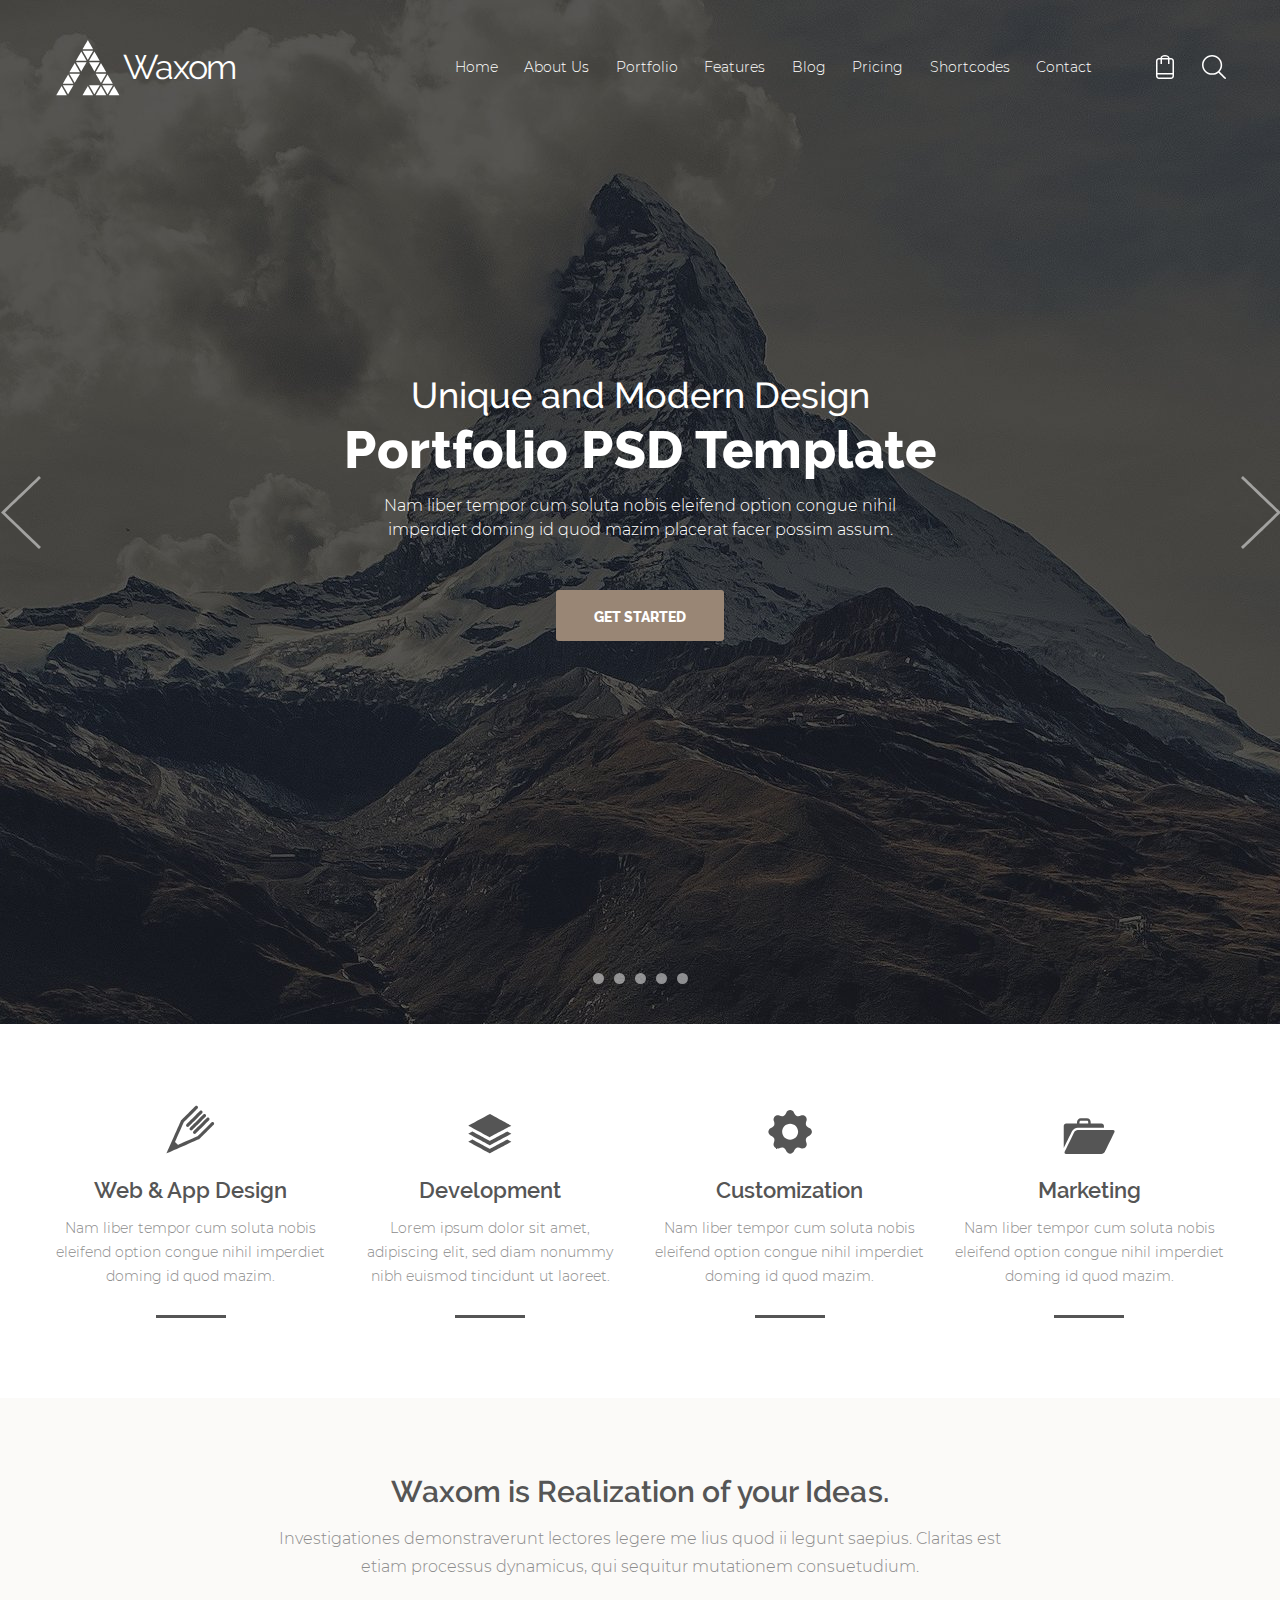
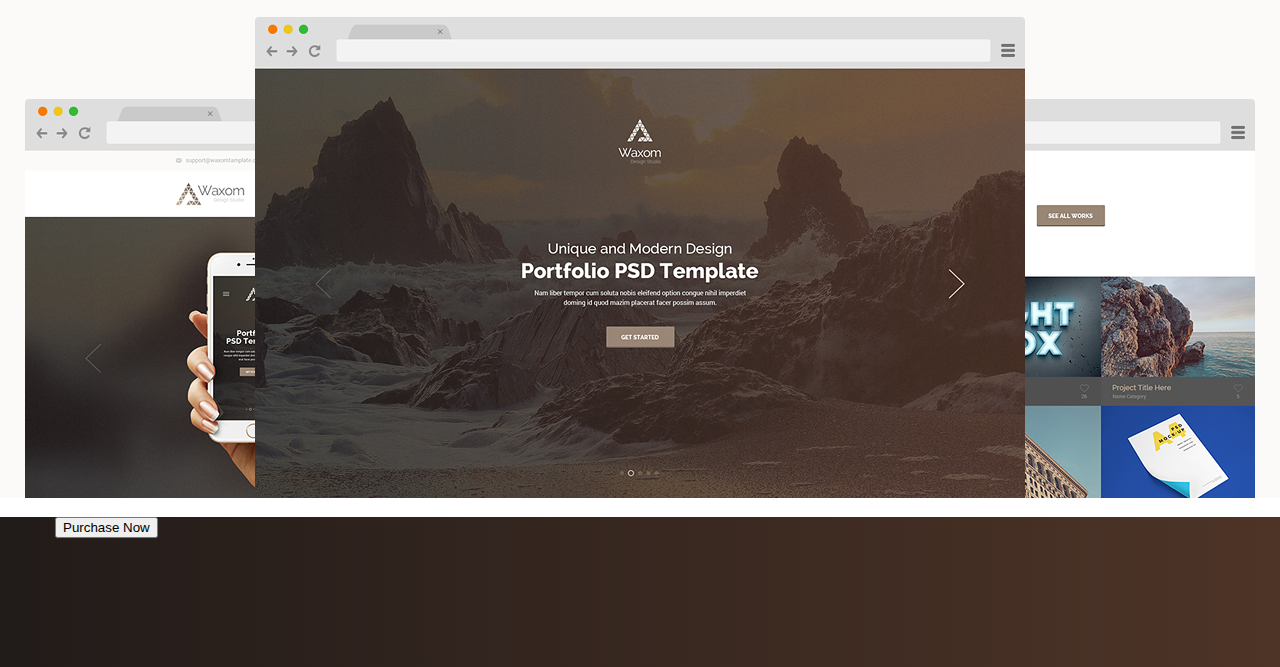
==== final-template/index.html @ 23322a8f "created final-template" ====
<!DOCTYPE html>
<html lang="en">

<head>
    <meta charset="UTF-8">
    <meta name="viewport" content="width=device-width, initial-scale=1.0">
    <title>Portfolio PSD Template</title>
    <link rel="stylesheet" href="css/style.css">
    <link rel="stylesheet" href="fonts/montserrat/stylesheet.css">
    <link rel="stylesheet" href="fonts/raleway/stylesheet.css">
</head>

<body>
    <header class="header">
        <div class="content header-row">
            <a class="header__logo" href="#">
                <svg class="header__logo__img" xmlns="http://www.w3.org/2000/svg"
                    xmlns:xlink="http://www.w3.org/1999/xlink" width="66" height="59" viewBox="0 0 66 59">
                    <path
                        d="M38.107788,12.713295 C38.107788,12.713295 27.60028,12.713295 27.60028,12.713295 C27.60028,12.713295 32.854034,21.904587 32.854034,21.904587 C32.854034,21.904587 38.107788,12.713295 38.107788,12.713295 ZM26.286285,13.47979 C26.286285,13.47979 21.03241,22.671082 21.03241,22.671082 C21.03241,22.671082 31.54004,22.671082 31.54004,22.671082 C31.54004,22.671082 26.286285,13.47979 26.286285,13.47979 ZM44.67566,22.671082 C44.67566,22.671082 39.42169,13.47979 39.42169,13.47979 C39.42169,13.47979 34.16806,22.671082 34.16806,22.671082 C34.16806,22.671082 44.67566,22.671082 44.67566,22.671082 ZM34.16806,24.201576 C34.16806,24.201576 39.42169,33.38955 39.42169,33.38955 C39.42169,33.38955 44.67566,24.201576 44.67566,24.201576 C44.67566,24.201576 34.16806,24.201576 34.16806,24.201576 ZM21.03241,24.201576 C21.03241,24.201576 26.286285,33.38955 26.286285,33.38955 C26.286285,33.38955 31.54004,24.201576 31.54004,24.201576 C31.54004,24.201576 21.03241,24.201576 21.03241,24.201576 ZM14.464661,34.15396 C14.464661,34.15396 24.971344,34.15396 24.971344,34.15396 C24.971344,34.15396 19.718384,24.966827 19.718384,24.966827 C19.718384,24.966827 14.464661,34.15396 14.464661,34.15396 ZM51.243317,34.15396 C51.243317,34.15396 45.989685,24.966827 45.989685,24.966827 C45.989685,24.966827 40.73764,34.15396 40.73764,34.15396 C40.73764,34.15396 51.243317,34.15396 51.243317,34.15396 ZM32.854034,1.9935837 C32.854034,1.9935837 27.60028,11.184044 27.60028,11.184044 C27.60028,11.184044 38.107788,11.184044 38.107788,11.184044 C38.107788,11.184044 32.854034,1.9935837 32.854034,1.9935837 ZM45.989685,44.874092 C45.989685,44.874092 51.243317,35.68612 51.243317,35.68612 C51.243317,35.68612 40.73764,35.68612 40.73764,35.68612 C40.73764,35.68612 45.989685,44.874092 45.989685,44.874092 ZM19.718384,44.874092 C19.718384,44.874092 24.971344,35.68612 24.971344,35.68612 C24.971344,35.68612 14.464661,35.68612 14.464661,35.68612 C14.464661,35.68612 19.718384,44.874092 19.718384,44.874092 ZM7.897003,45.64142 C7.897003,45.64142 18.403687,45.64142 18.403687,45.64142 C18.403687,45.64142 13.150757,36.45096 13.150757,36.45096 C13.150757,36.45096 7.897003,45.64142 7.897003,45.64142 ZM57.811096,45.64142 C57.811096,45.64142 52.557343,36.45096 52.557343,36.45096 C52.557343,36.45096 47.303345,45.64142 47.303345,45.64142 C47.303345,45.64142 57.811096,45.64142 57.811096,45.64142 ZM47.303345,47.171913 C47.303345,47.171913 52.557343,56.359047 52.557343,56.359047 C52.557343,56.359047 57.811096,47.171913 57.811096,47.171913 C57.811096,47.171913 47.303345,47.171913 47.303345,47.171913 ZM34.16806,47.171913 C34.16806,47.171913 39.42169,56.359047 39.42169,56.359047 C39.42169,56.359047 44.67566,47.171913 44.67566,47.171913 C44.67566,47.171913 34.16806,47.171913 34.16806,47.171913 ZM13.150757,56.359047 C13.150757,56.359047 18.403687,47.171913 18.403687,47.171913 C18.403687,47.171913 7.897003,47.171913 7.897003,47.171913 C7.897003,47.171913 13.150757,56.359047 13.150757,56.359047 ZM1.3310547,57.127625 C1.3310547,57.127625 11.835815,57.127625 11.835815,57.127625 C11.835815,57.127625 6.582062,47.93924 6.582062,47.93924 C6.582062,47.93924 1.3310547,57.127625 1.3310547,57.127625 ZM27.60028,57.127625 C27.60028,57.127625 38.107788,57.127625 38.107788,57.127625 C38.107788,57.127625 32.854034,47.93924 32.854034,47.93924 C32.854034,47.93924 27.60028,57.127625 27.60028,57.127625 ZM40.73764,57.127625 C40.73764,57.127625 51.243317,57.127625 51.243317,57.127625 C51.243317,57.127625 45.989685,47.93924 45.989685,47.93924 C45.989685,47.93924 40.73764,57.127625 40.73764,57.127625 ZM59.12509,47.93924 C59.12509,47.93924 53.873047,57.127625 53.873047,57.127625 C53.873047,57.127625 64.377014,57.127625 64.377014,57.127625 C64.377014,57.127625 59.12509,47.93924 59.12509,47.93924 Z" />
                </svg>
                <span class="header__logo__txt">Waxom</span>
            </a>
            <div class="header-row-block">
                <nav class="header__menu">
                    <ul class="header__menu__list">
                        <li class="header__menu__list__item">
                            <a href="#" class="header__menu__list__item__link">Home</a>
                        </li>
                        <li class="header__menu__list__item">
                            <a href="#" class="header__menu__list__item__link">About Us</a>
                        </li>
                        <li class="header__menu__list__item">
                            <a href="#" class="header__menu__list__item__link">Portfolio</a>
                        </li>
                        <li class="header__menu__list__item">
                            <a href="#" class="header__menu__list__item__link">Features</a>
                        </li>
                        <li class="header__menu__list__item">
                            <a href="#" class="header__menu__list__item__link">Blog</a>
                        </li>
                        <li class="header__menu__list__item">
                            <a href="#" class="header__menu__list__item__link">Pricing</a>
                        </li>
                        <li class="header__menu__list__item">
                            <a href="#" class="header__menu__list__item__link">Shortcodes</a>
                        </li>
                        <li class="header__menu__list__item">
                            <a href="#" class="header__menu__list__item__link">Contact</a>
                        </li>
                    </ul>
                </nav>
                <button class="header__basket">
                    <svg class="header__basket__icon" xmlns="http://www.w3.org/2000/svg"
                        xmlns:xlink="http://www.w3.org/1999/xlink" width="20" height="27" viewBox="0 0 20 27">
                        <path
                            d="M15.995483,4.9985275 C15.995483,4.9985275 14.496216,4.9985275 14.496216,4.9985275 C14.496216,3.3417358 12.483032,1.998188 9.998779,1.998188 C7.5144043,1.998188 5.5009766,3.3417358 5.5009766,4.9985275 C5.5009766,4.9985275 4.001831,4.9985275 4.001831,4.9985275 C2.3458252,4.9985275 1.0032959,6.3412437 1.0032959,7.997204 C1.0032959,7.997204 1.0032959,22.995163 1.0032959,22.995163 C1.0032959,24.651123 2.3458252,25.994255 4.001831,25.994255 C4.001831,25.994255 15.995483,25.994255 15.995483,25.994255 C17.651611,25.994255 18.994263,24.651123 18.994263,22.995163 C18.994263,22.995163 18.994263,7.997204 18.994263,7.997204 C18.994263,6.3412437 17.651611,4.9985275 15.995483,4.9985275 ZM9.998779,3.4983559 C11.655029,3.4983559 12.99707,3.96241 12.99707,4.9985275 C12.99707,4.9985275 7.000244,4.9985275 7.000244,4.9985275 C7.000244,3.96241 8.342651,3.4983559 9.998779,3.4983559 ZM17.494995,22.995163 C17.494995,23.823143 16.823486,24.494087 15.995483,24.494087 C15.995483,24.494087 4.001831,24.494087 4.001831,24.494087 C3.173584,24.494087 2.5024414,23.823143 2.5024414,22.995163 C2.5024414,22.995163 2.5024414,21.495407 2.5024414,21.495407 C2.5024414,21.495407 17.494995,21.495407 17.494995,21.495407 C17.494995,21.495407 17.494995,22.995163 17.494995,22.995163 ZM17.494995,19.99524 C17.494995,19.99524 2.5024414,19.99524 2.5024414,19.99524 C2.5024414,19.99524 2.5024414,7.997204 2.5024414,7.997204 C2.5024414,7.168808 3.173584,6.497452 4.001831,6.497452 C4.001831,6.497452 5.5009766,6.497452 5.5009766,6.497452 C5.5009766,6.497452 5.5009766,10.997543 5.5009766,10.997543 C5.5009766,10.997543 7.000244,10.997543 7.000244,10.997543 C7.000244,10.997543 7.000244,6.497452 7.000244,6.497452 C7.000244,6.497452 12.99707,6.497452 12.99707,6.497452 C12.99707,6.497452 12.99707,10.997543 12.99707,10.997543 C12.99707,10.997543 14.496216,10.997543 14.496216,10.997543 C14.496216,10.997543 14.496216,6.497452 14.496216,6.497452 C14.496216,6.497452 15.995483,6.497452 15.995483,6.497452 C16.823975,6.497452 17.494995,7.168808 17.494995,7.997204 C17.494995,7.997204 17.494995,19.99524 17.494995,19.99524 Z" />
                    </svg>
                </button>
                <form action="#" class="header__search">
                    <label for="search" class="header__search__title">
                        <svg class="header__search__title__icon" xmlns="http://www.w3.org/2000/svg"
                            xmlns:xlink="http://www.w3.org/1999/xlink" width="27" height="28" viewBox="0 0 27 28">
                            <path
                                d="M24.762207,24.68145 C24.762207,24.68145 18.568604,18.586464 18.568604,18.586464 C20.190186,16.82457 21.18689,14.493507 21.18689,11.928558 C21.186035,6.4434433 16.667603,1.9977722 11.093384,1.9977722 C5.518921,1.9977722 1.0006104,6.4434433 1.0006104,11.928558 C1.0006104,17.415741 5.518921,21.862244 11.093384,21.862244 C13.501587,21.862244 15.710693,21.02803 17.4458,19.643776 C17.4458,19.643776 23.663452,25.763268 23.663452,25.763268 C23.966309,26.061554 24.45813,26.061554 24.761353,25.763268 C25.064697,25.46373 25.064697,24.979324 24.762207,24.68145 ZM11.093384,20.333824 C6.376953,20.333824 2.5533447,16.571564 2.5533447,11.928558 C2.5533447,7.28804 6.376953,3.5249443 11.093384,3.5249443 C15.809814,3.5249443 19.633057,7.28804 19.633057,11.928558 C19.633057,16.571564 15.809814,20.333824 11.093384,20.333824 Z" />
                        </svg>
                    </label>
                    <input type="search" id="search" class="header__search__field"></form>
            </div>
        </div>
        <section class="header__slider">
            <a href="#" class="header__slider__arrow">
                <svg class="header__slider__arrow__icon" xmlns="http://www.w3.org/2000/svg"
                    xmlns:xlink="http://www.w3.org/1999/xlink" width="42" height="75" viewBox="0 0 42 75">
                    <path
                        d="M39.02597,73.97943 C39.02597,73.97943 1.0048065,37.498016 1.0048065,37.498016 C1.0048065,37.498016 39.02597,1.01828 39.02597,1.01828 C39.02597,1.01828 40.99504,3.0219421 40.99504,3.0219421 C40.99504,3.0219421 5.065979,37.498016 5.065979,37.498016 C5.065979,37.498016 40.99504,71.97656 40.99504,71.97656 C40.99504,71.97656 39.02597,73.97943 39.02597,73.97943 Z" />
                </svg></a>
            <div class="header__slider-box">
                <span class="header__slider__pretitle">Unique and Modern Design</span>
                <h1 class="header__slider__title">Portfolio PSD Template</h1>
                <p class="header__slider__text">Nam liber tempor cum soluta nobis eleifend option congue nihil
                    imper&shy;diet doming id quod mazim placerat facer possim assum.</p>
                <button class="header__slider__btn">Get Started</button>
            </div>

            <a href="#" class="header__slider__arrow">
                <svg class="header__slider__arrow__icon" xmlns="http://www.w3.org/2000/svg"
                    xmlns:xlink="http://www.w3.org/1999/xlink" width="42px" height="75px" width="40" height="73">
                    <path
                        d="M2.973877,73.97943 C2.973877,73.97943 40.995117,37.498016 40.995117,37.498016 C40.995117,37.498016 2.973877,1.01828 2.973877,1.01828 C2.973877,1.01828 1.0048828,3.0219421 1.0048828,3.0219421 C1.0048828,3.0219421 36.93396,37.498016 36.93396,37.498016 C36.93396,37.498016 1.0048828,71.97656 1.0048828,71.97656 C1.0048828,71.97656 2.973877,73.97943 2.973877,73.97943 Z" />
                </svg></a>

            <div class="header__slider__pagination">
                <a href="#" class="header__slider__pagination__item"></a>
                <a href="#" class="header__slider__pagination__item"></a>
                <a href="#" class="header__slider__pagination__item"></a>
                <a href="#" class="header__slider__pagination__item"></a>
                <a href="#" class="header__slider__pagination__item"></a>
            </div>
        </section>
    </header>
    <main>
        <section class="content features">
            <div class="features-block">
                <svg class="features__icon" xmlns="http://www.w3.org/2000/svg"
                    xmlns:xlink="http://www.w3.org/1999/xlink" width="51" height="51" viewBox="0 0 51 51">
                    <path
                        d="M48.66797,18.469604 C48.043335,17.84729 47.039368,17.84729 46.419556,18.469604 C46.419556,18.469604 32.573364,32.313965 32.573364,32.313965 C32.573364,32.313965 13.105682,40.886597 13.105682,40.886597 C13.105682,40.886597 10.106628,37.88794 10.106628,37.88794 C10.106628,37.88794 18.683075,18.422241 18.683075,18.422241 C18.683075,18.422241 32.526978,4.5755615 32.526978,4.5755615 C33.148193,3.954834 33.148193,2.9499512 32.526978,2.3271484 C31.903992,1.7056885 30.898376,1.7056885 30.278564,2.3271484 C30.278564,2.3271484 16.010864,16.59143 16.010864,16.59143 C16.010864,16.59143 1.5342102,49.4635 1.5342102,49.4635 C1.5342102,49.4635 34.401733,34.98523 34.401733,34.98523 C34.401733,34.98523 48.66797,20.717163 48.66797,20.717163 C49.289185,20.099854 49.289185,19.090332 48.66797,18.469604 ZM28.49524,29.466064 C28.805054,29.773438 29.211182,29.931396 29.620056,29.931396 C30.027588,29.931396 30.433655,29.773438 30.745117,29.466064 C30.745117,29.466064 44.07672,16.134033 44.07672,16.134033 C44.699585,15.510498 44.699585,14.505493 44.07672,13.884766 C43.453796,13.260376 42.44983,13.260376 41.826904,13.884766 C41.826904,13.884766 28.49524,27.21643 28.49524,27.21643 C27.875427,27.836304 27.875427,28.843262 28.49524,29.466064 ZM25.015076,25.985474 C25.326477,26.293335 25.73413,26.449951 26.139954,26.449951 C26.549072,26.449951 26.954956,26.293335 27.264893,25.985474 C27.264893,25.985474 40.598022,12.652588 40.598022,12.652588 C41.219482,12.030273 41.219482,11.023193 40.598022,10.402954 C39.973755,9.780273 38.969788,9.780273 38.348145,10.402954 C38.348145,10.402954 25.015076,23.73462 25.015076,23.73462 C24.393677,24.35437 24.393677,25.36438 25.015076,25.985474 ZM21.53415,22.50232 C21.844849,22.813599 22.253052,22.96814 22.65921,22.96814 C23.065002,22.96814 23.473236,22.813599 23.783936,22.50232 C23.783936,22.50232 37.116516,9.172363 37.116516,9.172363 C37.73944,8.547607 37.73944,7.5422363 37.116516,6.9223633 C36.49524,6.29834 35.489502,6.29834 34.86664,6.9223633 C34.86664,6.9223633 21.53415,20.253174 21.53415,20.253174 C20.913513,20.873413 20.913513,21.882935 21.53415,22.50232 Z" />
                </svg>
                <span class="features__title">Web & App Design</span>
                <p class="features__text">Nam liber tempor cum soluta nobis eleifend option congue nihil imperdiet
                    doming id quod mazim.</p>
            </div>
            <div class="features-block">
                <svg class="features__icon" xmlns="http://www.w3.org/2000/svg"
                    xmlns:xlink="http://www.w3.org/1999/xlink" width="46" height="42" viewBox="0 0 46 42">
                    <path
                        d="M22.850525,1.1054688 C22.850525,1.1054688 1.4135742,12.665649 1.4135742,12.665649 C1.4135742,12.665649 22.850525,24.22705 22.850525,24.22705 C22.850525,24.22705 44.287354,12.665649 44.287354,12.665649 C44.287354,12.665649 22.850525,1.1054688 22.850525,1.1054688 ZM22.850525,27.957764 C22.850525,27.957764 5.3987427,18.547974 5.3987427,18.547974 C5.3987427,18.547974 1.4135742,20.696655 1.4135742,20.696655 C1.4135742,20.696655 22.850525,32.253418 22.850525,32.253418 C22.850525,32.253418 44.287354,20.696655 44.287354,20.696655 C44.287354,20.696655 40.302307,18.547974 40.302307,18.547974 C40.302307,18.547974 22.850525,27.957764 22.850525,27.957764 ZM22.850525,35.98462 C22.850525,35.98462 5.3987427,26.57312 5.3987427,26.57312 C5.3987427,26.57312 1.4135742,28.720459 1.4135742,28.720459 C1.4135742,28.720459 22.850525,40.283203 22.850525,40.283203 C22.850525,40.283203 44.287354,28.720459 44.287354,28.720459 C44.287354,28.720459 40.302307,26.57312 40.302307,26.57312 C40.302307,26.57312 22.850525,35.98462 22.850525,35.98462 Z" />
                </svg>
                <span class="features__title">Development</span>
                <p class="features__text">Lorem ipsum dolor sit amet, adipiscing elit, sed diam nonummy nibh euismod
                    tincidunt ut laoreet.</p>
            </div>
            <div class="features-block">
                <svg class="features__icon" xmlns="http://www.w3.org/2000/svg"
                    xmlns:xlink="http://www.w3.org/1999/xlink" width="46" height="46" viewBox="0 0 46 46">
                    <path
                        d="M44.927124,22.849976 C44.927124,21.229736 43.76062,19.500732 42.321655,18.993042 C40.881714,18.483276 39.486572,17.23523 39.0813,16.25061 C38.675293,15.268921 38.78076,13.395752 39.4364,12.016846 C40.092407,10.637573 39.694946,8.590698 38.549683,7.442871 C37.404175,6.296631 35.35681,5.9014893 33.976685,6.557495 C32.597412,7.2143555 30.726929,7.321533 29.74585,6.914795 C28.764893,6.5097656 27.517456,5.1121826 27.005127,3.6730957 C26.493408,2.2340088 24.763916,1.0670166 23.143677,1.0670166 C21.523071,1.0670166 19.79419,2.2340088 19.281982,3.6730957 C18.770142,5.1121826 17.522217,6.508911 16.54126,6.914795 C15.559692,7.321533 13.689697,7.2143555 12.310425,6.557495 C10.931519,5.9014893 8.883301,6.296631 7.7374268,7.442871 C6.591797,8.590698 6.194824,10.637573 6.85083,12.016846 C7.507202,13.396606 7.61145,15.2664795 7.2039795,16.249878 C6.7960205,17.231567 5.4053955,18.483276 3.9660645,18.993042 C2.5263672,19.500732 1.3598633,21.229736 1.3598633,22.849976 C1.3598633,24.470703 2.5263672,26.198853 3.9660645,26.710693 C5.4053955,27.223022 6.7978516,28.474243 7.2058105,29.453857 C7.6136475,30.434326 7.507202,32.30432 6.85083,33.683105 C6.194824,35.061523 6.591797,37.10974 7.7374268,38.255127 C8.883301,39.4021 10.930298,39.799316 12.310425,39.142456 C13.69043,38.48645 15.559692,38.38098 16.54126,38.78894 C17.523193,39.196045 18.770142,40.593994 19.281982,42.03235 C19.79419,43.46814 21.523071,44.633423 23.143677,44.633423 C24.763916,44.633423 26.493408,43.46814 27.005127,42.03235 C27.517456,40.593994 28.763062,39.196533 29.744263,38.78601 C30.72522,38.37805 32.597412,38.48645 33.976685,39.142456 C35.355957,39.799316 37.404175,39.4021 38.549683,38.255127 C39.694946,37.10974 40.092407,35.061523 39.4364,33.683105 C38.78076,32.303833 38.673462,30.433105 39.078735,29.453125 C39.484863,28.471802 40.881714,27.223022 42.321655,26.710693 C43.76062,26.198853 44.927124,24.470703 44.927124,22.849976 ZM23.143677,30.841919 C18.723999,30.841919 15.1501465,27.270386 15.1501465,22.858765 C15.1501465,18.440063 18.723999,14.865112 23.143677,14.865112 C27.554443,14.865112 31.127808,18.440063 31.127808,22.858765 C31.127808,27.270386 27.554443,30.841919 23.143677,30.841919 Z" />
                </svg>
                <span class="features__title">Customization</span>
                <p class="features__text">Nam liber tempor cum soluta nobis eleifend option congue nihil imperdiet
                    doming id quod mazim.</p>
            </div>
            <div class="features-block">
                <svg class="features__icon" xmlns="http://www.w3.org/2000/svg"
                    xmlns:xlink="http://www.w3.org/1999/xlink" width="55" height="38" viewBox="0 0 55 38">
                    <path
                        d="M9.999756,14.245117 C11.002197,12.187012 13.474487,10.636963 15.741943,10.636963 C15.741943,10.636963 41.94873,10.636963 41.94873,10.636963 C41.94873,10.636963 41.94873,8.983032 41.94873,8.983032 C41.94873,7.6187744 40.841675,6.5008545 39.491333,6.5008545 C39.491333,6.5008545 28.674805,6.5008545 28.674805,6.5008545 C28.674805,6.5008545 28.674805,5.057617 28.674805,5.057617 C28.674805,3.0014648 27.019531,1.3347168 24.990967,1.3347168 C24.990967,1.3347168 18.700562,1.3347168 18.700562,1.3347168 C17.717041,1.3347168 16.793457,1.7227783 16.09375,2.4302979 C15.394165,3.1348877 15.012329,4.062622 15.012329,5.057617 C15.012329,5.057617 15.012329,6.5024414 15.012329,6.5024414 C15.012329,6.5024414 4.1956787,6.5024414 4.1956787,6.5024414 C2.8432617,6.5008545 1.7385254,7.6187744 1.7385254,8.983032 C1.7385254,8.983032 1.7385254,31.14746 1.7385254,31.14746 C1.7385254,31.14746 9.999756,14.245117 9.999756,14.245117 ZM17.469604,5.057617 C17.469604,4.7297363 17.60205,4.4173584 17.832153,4.1831055 C18.062622,3.9449463 18.37207,3.8154297 18.698242,3.8154297 C18.698242,3.8154297 24.988647,3.8154297 24.988647,3.8154297 C25.666992,3.8154297 26.217407,4.369995 26.217407,5.057617 C26.217407,5.057617 26.217407,6.5024414 26.217407,6.5024414 C26.217407,6.5024414 17.469604,6.5024414 17.469604,6.5024414 C17.469604,6.5024414 17.469604,5.057617 17.469604,5.057617 ZM42.921265,34.762695 C42.326294,35.98401 40.728516,36.983643 39.378418,36.983643 C39.378418,36.983643 4.0803223,36.983643 4.0803223,36.983643 C2.7302246,36.983643 2.1116943,35.981567 2.7109375,34.762695 C2.7109375,34.762695 12.203125,15.340698 12.203125,15.340698 C12.796265,14.117554 14.3914795,13.115112 15.741943,13.115112 C15.741943,13.115112 51.039795,13.115112 51.039795,13.115112 C52.39441,13.115112 53.008545,14.117554 52.411377,15.340698 C52.411377,15.340698 42.921265,34.762695 42.921265,34.762695 Z" />
                </svg>
                <span class="features__title">Marketing</span>
                <p class="features__text">Nam liber tempor cum soluta nobis eleifend option congue nihil imperdiet
                    doming id quod mazim.</p>
            </div>
        </section>
        <section class="screenshots">
            <h2 class="screenshots__title">Waxom is Realization of your Ideas.</h2>
            <p class="screenshots__text">Investigationes demonstraverunt lectores legere me lius quod ii legunt saepius.
                Claritas est etiam processus dynamicus, qui sequitur mutationem consuetudium.</p>
        </section>
        <aside class="wordpress-theme">
            <div class="content">
                <div class="wordpress-theme-textblock">
                    <h3 class="wordpress-theme__title"></h3>
                    <span class="wordpress-theme__text"></span>
                </div>
                <button class="wordpress-theme__btn">Purchase Now</button>
            </div>
        </aside>
    </main>
</body>

</html>
---- final-template/css/style.css ----
body {
  margin: 0;
}
.content {
  max-width: 1170px;
  margin: 0 auto;
}
.header {
  min-height: 1024px;
  background-image: url("../img/header-bg.jpg");
  background-repeat: no-repeat;
  background-size: content;
  background-position: center;
  display: flex;
  justify-content: space-between;
  flex-direction: column;
}
.header-row {
  width: 100%;
  display: flex;
  justify-content: space-between;
  align-items: center;
  padding: 38px 0 0 0;
}
.header-row-block {
  display: flex;
  align-items: center;
  width: 770px;
}
.header__logo {
  color: #fff;
  text-decoration: none;
  width: 181px;
  display: flex;
  justify-content: space-between;
  align-items: center;
}
.header__logo:hover {
  color: #c7b299;
}
.header__logo:active {
  color: #d1d1d1;
}
.header__logo__img {
  fill: currentColor;
}
.header__logo__txt {
  font-family: raleway, sans-serif;
  font-style: normal;
  font-weight: 400;
  font-size: 34px;
  line-height: 1.2;
  letter-spacing: -0.04em;
}
.header__menu {
  margin: 0 63px 0 0;
}
.header__menu__list {
  width: 637px;
  display: flex;
  justify-content: space-between;
  list-style-type: none;
  margin: 0;
  padding: 0;
}
.header__menu__list__item {
  font-family: montserrat, sans-serif;
  font-style: normal;
  font-weight: 300;
  font-size: 14px;
  line-height: 1.2;
}
.header__menu__list__item__link {
  color: #fff;
  text-decoration: none;
}
.header__menu__list__item__link:hover {
  color: #c7b299;
}
.header__menu__list__item__link:active {
  color: #d1d1d1;
}
.header__basket {
  border: none;
  outline: none;
  background-color: transparent;
  cursor: pointer;
  display: block;
  padding: 0;
  margin: 0 28px 0 0;
}
.header__basket__icon {
  fill: #fff;
}
.header__basket__icon:hover {
  fill: #c7b299;
}
.header__basket__icon:active {
  fill: #d1d1d1;
}
.header__search {
  position: relative;
}
.header__search__title {
  cursor: pointer;
  position: absolute;
  top: -15px;
  left: -2px;
}
.header__search__title__icon {
  fill: #fff;
}
.header__search__field {
  outline: none;
  background-color: transparent;
  border: none;
  width: 24px;
  height: 24px;
  margin: 0;
  border-radius: 3px;
  padding: 5px;
  font-family: montserrat, sans-serif;
  font-style: normal;
  font-weight: 300;
  font-size: 14px;
  line-height: 1.2;
  color: #555555;
  position: absolute;
  top: 17px;
  left: 24px;
}
.header__search__field:hover,
.header__search__field:focus {
  transform: translate(-300px, 0);
  width: 300px;
  transition: all 0.5s ease;
  cursor: text;
  background-color: #c7b299;
}
.header__search__field::-webkit-search-decoration,
.header__search__field::-webkit-search-cancel-button,
.header__search__field::-webkit-search-results-button,
.header__search__field::-webkit-search-results-decoration {
  display: none;
}
.header__slider {
  margin: 0 auto;
  width: 100%;
  max-width: 1620px;
  padding: 0 0 40px 0;
  min-height: 603px;
  display: flex;
  flex-wrap: wrap;
  justify-content: space-between;
}
.header__slider__arrow {
  display: block;
  width: 40px;
  height: 73px;
  padding: 94px 0 0 0;
  color: #fff;
}
.header__slider__arrow:hover {
  color: #d3c1ad;
}
.header__slider__arrow:active {
  color: #d1d1d1;
}
.header__slider__arrow__icon {
  fill: currentColor;
  opacity: 0.5;
}
.header__slider-box {
  display: flex;
  flex-direction: column;
  align-items: center;
}
.header__slider__pretitle {
  font-family: raleway, sans-serif;
  font-style: normal;
  font-weight: 500;
  font-size: 36px;
  line-height: 1.2;
  color: #fff;
  display: block;
  margin: -7px 0 0 0;
}
.header__slider__title {
  font-family: raleway, sans-serif;
  font-style: normal;
  font-weight: 800;
  font-size: 52px;
  line-height: 1.2;
  color: #fff;
  text-align: center;
  margin: 2px 0 0 0;
  letter-spacing: 0.5px;
}
.header__slider__text {
  font-family: montserrat, sans-serif;
  font-style: normal;
  font-weight: 300;
  font-size: 16px;
  line-height: 28px;
  color: #8c8c8c;
  text-align: center;
  line-height: 24px;
  color: #fff;
  width: 568px;
  margin: 12px 0 0 0;
}
.header__slider__btn {
  border: none;
  outline: none;
  cursor: pointer;
  display: block;
  padding: 16px 38px 12px;
  background-color: #998675;
  color: #fff;
  border-radius: 3px;
  font-family: raleway, sans-serif;
  font-style: normal;
  font-weight: 800;
  font-size: 14px;
  line-height: 23px;
  text-transform: uppercase;
  margin: 48px 0 0 0;
}
.header__slider__btn:hover {
  background-color: #c7b299;
  color: #555555;
}
.header__slider__btn:active {
  background-color: #998675;
  color: #d1d1d1;
}
.header__slider__pagination {
  width: 100%;
  display: flex;
  justify-content: center;
  align-self: flex-end;
}
.header__slider__pagination__item {
  display: block;
  width: 11px;
  height: 11px;
  background-color: #fff;
  opacity: 50%;
  border-radius: 50%;
  border: 2px solid transparent;
  margin: 0 10px 0 0;
  box-sizing: border-box;
}
.header__slider__pagination__item:hover {
  background-color: transparent;
  border: 2px solid #d3c1ad;
  transform: scale(1.36);
}
.header__slider__pagination__item:last-child {
  margin: 0;
}
.features {
  display: flex;
  justify-content: space-between;
  min-height: 300px;
}
.features-block {
  display: flex;
  flex-direction: column;
  align-items: center;
  justify-content: flex-end;
  margin: 80px 0 80px 0;
  width: 271px;
  color: #555555;
}
.features-block:hover {
  color: #c7b299;
}
.features-block:after {
  content: "";
  display: block;
  width: 70px;
  height: 3px;
  background-color: currentColor;
}
.features__icon {
  fill: currentColor;
}
.features__title {
  display: block;
  font-family: raleway, sans-serif;
  font-style: normal;
  font-weight: 600;
  font-size: 22px;
  line-height: 1.2;
  margin: 22px 0 0 0;
}
.features__text {
  font-family: montserrat, sans-serif;
  font-style: normal;
  font-weight: 300;
  font-size: 16px;
  line-height: 28px;
  color: #8c8c8c;
  text-align: center;
  font-size: 14px;
  line-height: 24px;
  margin: 13px 0 0 0;
  padding: 0 0 27px 0;
}
.screenshots {
  min-height: 700px;
  background-image: url("../img/screenshots.png");
  background-position: center bottom;
  background-color: #fbfaf8;
  background-repeat: no-repeat;
  display: flex;
  flex-direction: column;
  align-items: center;
}
.screenshots__title {
  font-family: raleway, sans-serif;
  font-style: normal;
  font-weight: 600;
  font-size: 30px;
  line-height: 1.2;
  color: #555555;
  text-align: center;
  margin: 0;
  max-width: 757px;
  padding: 76px 0 0 0;
  letter-spacing: 0.1px;
}
.screenshots__text {
  font-family: montserrat, sans-serif;
  font-style: normal;
  font-weight: 300;
  font-size: 16px;
  line-height: 28px;
  color: #8c8c8c;
  text-align: center;
  margin: 15px 0 0 0;
  max-width: 769px;
}
.wordpress-theme {
  min-height: 150px;
  background-color: #f4f5f8;
  background-image: linear-gradient(90deg, #211b19 0%, #4e3427 100%);
}
---- final-template/fonts/montserrat/stylesheet.css ----
@font-face {
    font-family: 'montserrat';
    src: url('montserrat-extralight.eot');
    src: url('montserrat-extralight.eot?#iefix') format('embedded-opentype'),
        url('montserrat-extralight.woff2') format('woff2'),
        url('montserrat-extralight.woff') format('woff'),
        url('montserrat-extralight.ttf') format('truetype');
    font-weight: 200;
    font-style: normal;
}

@font-face {
    font-family: 'montserrat';
    src: url('montserrat-regular.eot');
    src: url('montserrat-regular.eot?#iefix') format('embedded-opentype'),
        url('montserrat-regular.woff2') format('woff2'),
        url('montserrat-regular.woff') format('woff'),
        url('montserrat-regular.ttf') format('truetype');
    font-weight: normal;
    font-style: normal;
}

@font-face {
    font-family: 'montserrat';
    src: url('montserrat-bold.eot');
    src: url('montserrat-bold.eot?#iefix') format('embedded-opentype'),
        url('montserrat-bold.woff2') format('woff2'),
        url('montserrat-bold.woff') format('woff'),
        url('montserrat-bold.ttf') format('truetype');
    font-weight: bold;
    font-style: normal;
}

@font-face {
    font-family: 'montserrat';
    src: url('montserrat-light.eot');
    src: url('montserrat-light.eot?#iefix') format('embedded-opentype'),
        url('montserrat-light.woff2') format('woff2'),
        url('montserrat-light.woff') format('woff'),
        url('montserrat-light.ttf') format('truetype');
    font-weight: 300;
    font-style: normal;
}

@font-face {
    font-family: 'montserrat';
    src: url('montserrat-black.eot');
    src: url('montserrat-black.eot?#iefix') format('embedded-opentype'),
        url('montserrat-black.woff2') format('woff2'),
        url('montserrat-black.woff') format('woff'),
        url('montserrat-black.ttf') format('truetype');
    font-weight: 900;
    font-style: normal;
}

@font-face {
    font-family: 'montserrat';
    src: url('montserrat-medium.eot');
    src: url('montserrat-medium.eot?#iefix') format('embedded-opentype'),
        url('montserrat-medium.woff2') format('woff2'),
        url('montserrat-medium.woff') format('woff'),
        url('montserrat-medium.ttf') format('truetype');
    font-weight: 500;
    font-style: normal;
}

@font-face {
    font-family: 'montserrat';
    src: url('montserrat-extrabold.eot');
    src: url('montserrat-extrabold.eot?#iefix') format('embedded-opentype'),
        url('montserrat-extrabold.woff2') format('woff2'),
        url('montserrat-extrabold.woff') format('woff'),
        url('montserrat-extrabold.ttf') format('truetype');
    font-weight: 800;
    font-style: normal;
}

@font-face {
    font-family: 'montserrat';
    src: url('montserrat-semibold.eot');
    src: url('montserrat-semibold.eot?#iefix') format('embedded-opentype'),
        url('montserrat-semibold.woff2') format('woff2'),
        url('montserrat-semibold.woff') format('woff'),
        url('montserrat-semibold.ttf') format('truetype');
    font-weight: 600;
    font-style: normal;
}

@font-face {
    font-family: 'montserrat';
    src: url('montserrat-thin.eot');
    src: url('montserrat-thin.eot?#iefix') format('embedded-opentype'),
        url('montserrat-thin.woff2') format('woff2'),
        url('montserrat-thin.woff') format('woff'),
        url('montserrat-thin.ttf') format('truetype');
    font-weight: 100;
    font-style: normal;
}
---- final-template/fonts/raleway/stylesheet.css ----
@font-face {
    font-family: 'raleway';
    src: url('raleway-regular.eot');
    src: url('raleway-regular.eot?#iefix') format('embedded-opentype'),
        url('raleway-regular.woff2') format('woff2'),
        url('raleway-regular.woff') format('woff'),
        url('raleway-regular.ttf') format('truetype');
    font-weight: 400;
    font-style: normal;
}

@font-face {
    font-family: 'raleway';
    src: url('raleway-extrabold.eot');
    src: url('raleway-extrabold.eot?#iefix') format('embedded-opentype'),
        url('raleway-extrabold.woff2') format('woff2'),
        url('raleway-extrabold.woff') format('woff'),
        url('raleway-extrabold.ttf') format('truetype');
    font-weight: 800;
    font-style: normal;
}

@font-face {
    font-family: 'raleway';
    src: url('raleway-light.eot');
    src: url('raleway-light.eot?#iefix') format('embedded-opentype'),
        url('raleway-light.woff2') format('woff2'),
        url('raleway-light.woff') format('woff'),
        url('raleway-light.ttf') format('truetype');
    font-weight: 300;
    font-style: normal;
}

@font-face {
    font-family: 'raleway';
    src: url('raleway-black.eot');
    src: url('raleway-black.eot?#iefix') format('embedded-opentype'),
        url('raleway-black.woff2') format('woff2'),
        url('raleway-black.woff') format('woff'),
        url('raleway-black.ttf') format('truetype');
    font-weight: 900;
    font-style: normal;
}

@font-face {
    font-family: 'raleway';
    src: url('raleway-medium.eot');
    src: url('raleway-medium.eot?#iefix') format('embedded-opentype'),
        url('raleway-medium.woff2') format('woff2'),
        url('raleway-medium.woff') format('woff'),
        url('raleway-medium.ttf') format('truetype');
    font-weight: 500;
    font-style: normal;
}

@font-face {
    font-family: 'raleway';
    src: url('raleway-extralight.eot');
    src: url('raleway-extralight.eot?#iefix') format('embedded-opentype'),
        url('raleway-extralight.woff2') format('woff2'),
        url('raleway-extralight.woff') format('woff'),
        url('raleway-extralight.ttf') format('truetype');
    font-weight: 200;
    font-style: normal;
}

@font-face {
    font-family: 'raleway';
    src: url('raleway-thin.eot');
    src: url('raleway-thin.eot?#iefix') format('embedded-opentype'),
        url('raleway-thin.woff2') format('woff2'),
        url('raleway-thin.woff') format('woff'),
        url('raleway-thin.ttf') format('truetype');
    font-weight: 100;
    font-style: normal;
}

@font-face {
    font-family: 'raleway';
    src: url('raleway-semibold.eot');
    src: url('raleway-semibold.eot?#iefix') format('embedded-opentype'),
        url('raleway-semibold.woff2') format('woff2'),
        url('raleway-semibold.woff') format('woff'),
        url('raleway-semibold.ttf') format('truetype');
    font-weight: 600;
    font-style: normal;
}

@font-face {
    font-family: 'raleway';
    src: url('raleway-bold.eot');
    src: url('raleway-bold.eot?#iefix') format('embedded-opentype'),
        url('raleway-bold.woff2') format('woff2'),
        url('raleway-bold.woff') format('woff'),
        url('raleway-bold.ttf') format('truetype');
    font-weight: 700;
    font-style: normal;
}
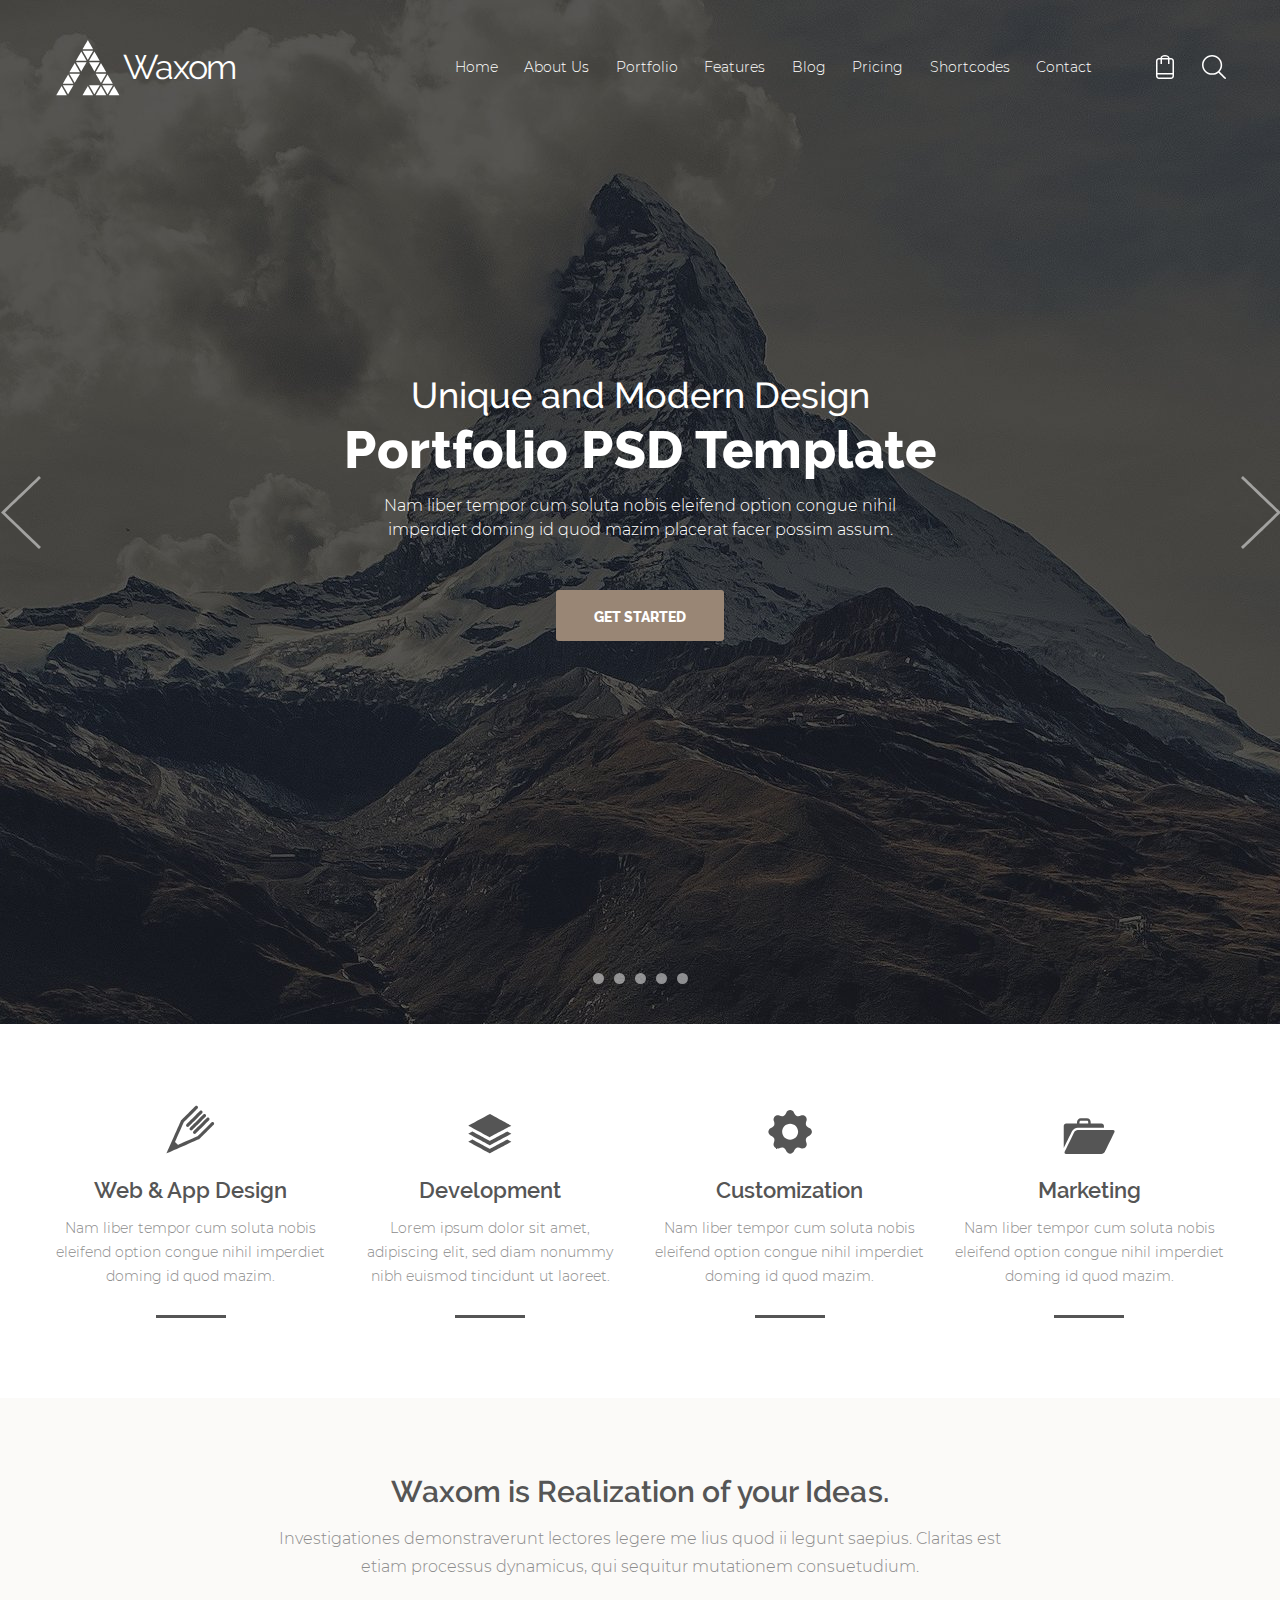
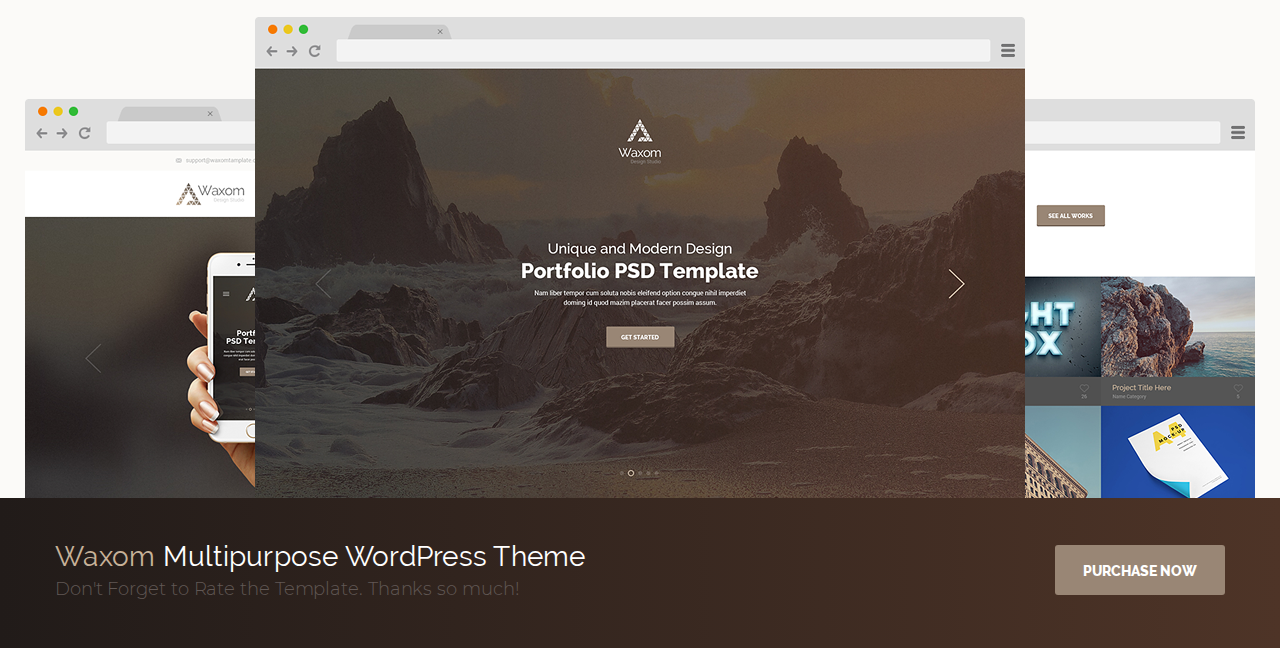
==== commit 9ebae376: "final template fixed" ====
--- a/final-template/index.html
+++ b/final-template/index.html
@@ -148,10 +148,11 @@
                 Claritas est etiam processus dynamicus, qui sequitur mutationem consuetudium.</p>
         </section>
         <aside class="wordpress-theme">
-            <div class="content">
+            <div class="content wordpress-theme-row">
                 <div class="wordpress-theme-textblock">
-                    <h3 class="wordpress-theme__title"></h3>
-                    <span class="wordpress-theme__text"></span>
+                    <h3 class="wordpress-theme__title">Waxom <span class="white-color">Multipurpose WordPress
+                            Theme</span></h3>
+                    <span class="wordpress-theme__text">Don't Forget to Rate the Template. Thanks so much!</span>
                 </div>
                 <button class="wordpress-theme__btn">Purchase Now</button>
             </div>
--- a/final-template/css/style.css
+++ b/final-template/css/style.css
@@ -347,3 +347,59 @@
   background-color: #f4f5f8;
   background-image: linear-gradient(90deg, #211b19 0%, #4e3427 100%);
 }
+.wordpress-theme-row {
+  display: flex;
+  justify-content: space-between;
+  align-items: center;
+  padding: 42px 0 42px 0;
+}
+.wordpress-theme__title {
+  font-family: raleway, sans-serif;
+  font-style: normal;
+  font-weight: 400;
+  font-size: 28px;
+  line-height: 1.2;
+  color: #c7b299;
+  text-align: left;
+  margin: 0;
+  letter-spacing: 0.25px;
+}
+.wordpress-theme__text {
+  display: block;
+  font-family: montserrat, sans-serif;
+  font-style: normal;
+  font-weight: 300;
+  font-size: 18px;
+  line-height: 1.2;
+  color: #615855;
+  margin: 5px 0 0 0;
+  letter-spacing: -0.09px;
+}
+.wordpress-theme__btn {
+  border: none;
+  outline: none;
+  cursor: pointer;
+  display: block;
+  padding: 16px 38px 12px;
+  background-color: #998675;
+  color: #fff;
+  border-radius: 3px;
+  font-family: raleway, sans-serif;
+  font-style: normal;
+  font-weight: 800;
+  font-size: 14px;
+  line-height: 23px;
+  text-transform: uppercase;
+  padding: 15px 28px 12px;
+}
+.wordpress-theme__btn:hover {
+  background-color: #c7b299;
+  color: #555555;
+}
+.wordpress-theme__btn:active {
+  background-color: #998675;
+  color: #d1d1d1;
+}
+.white-color {
+  color: #fff;
+}
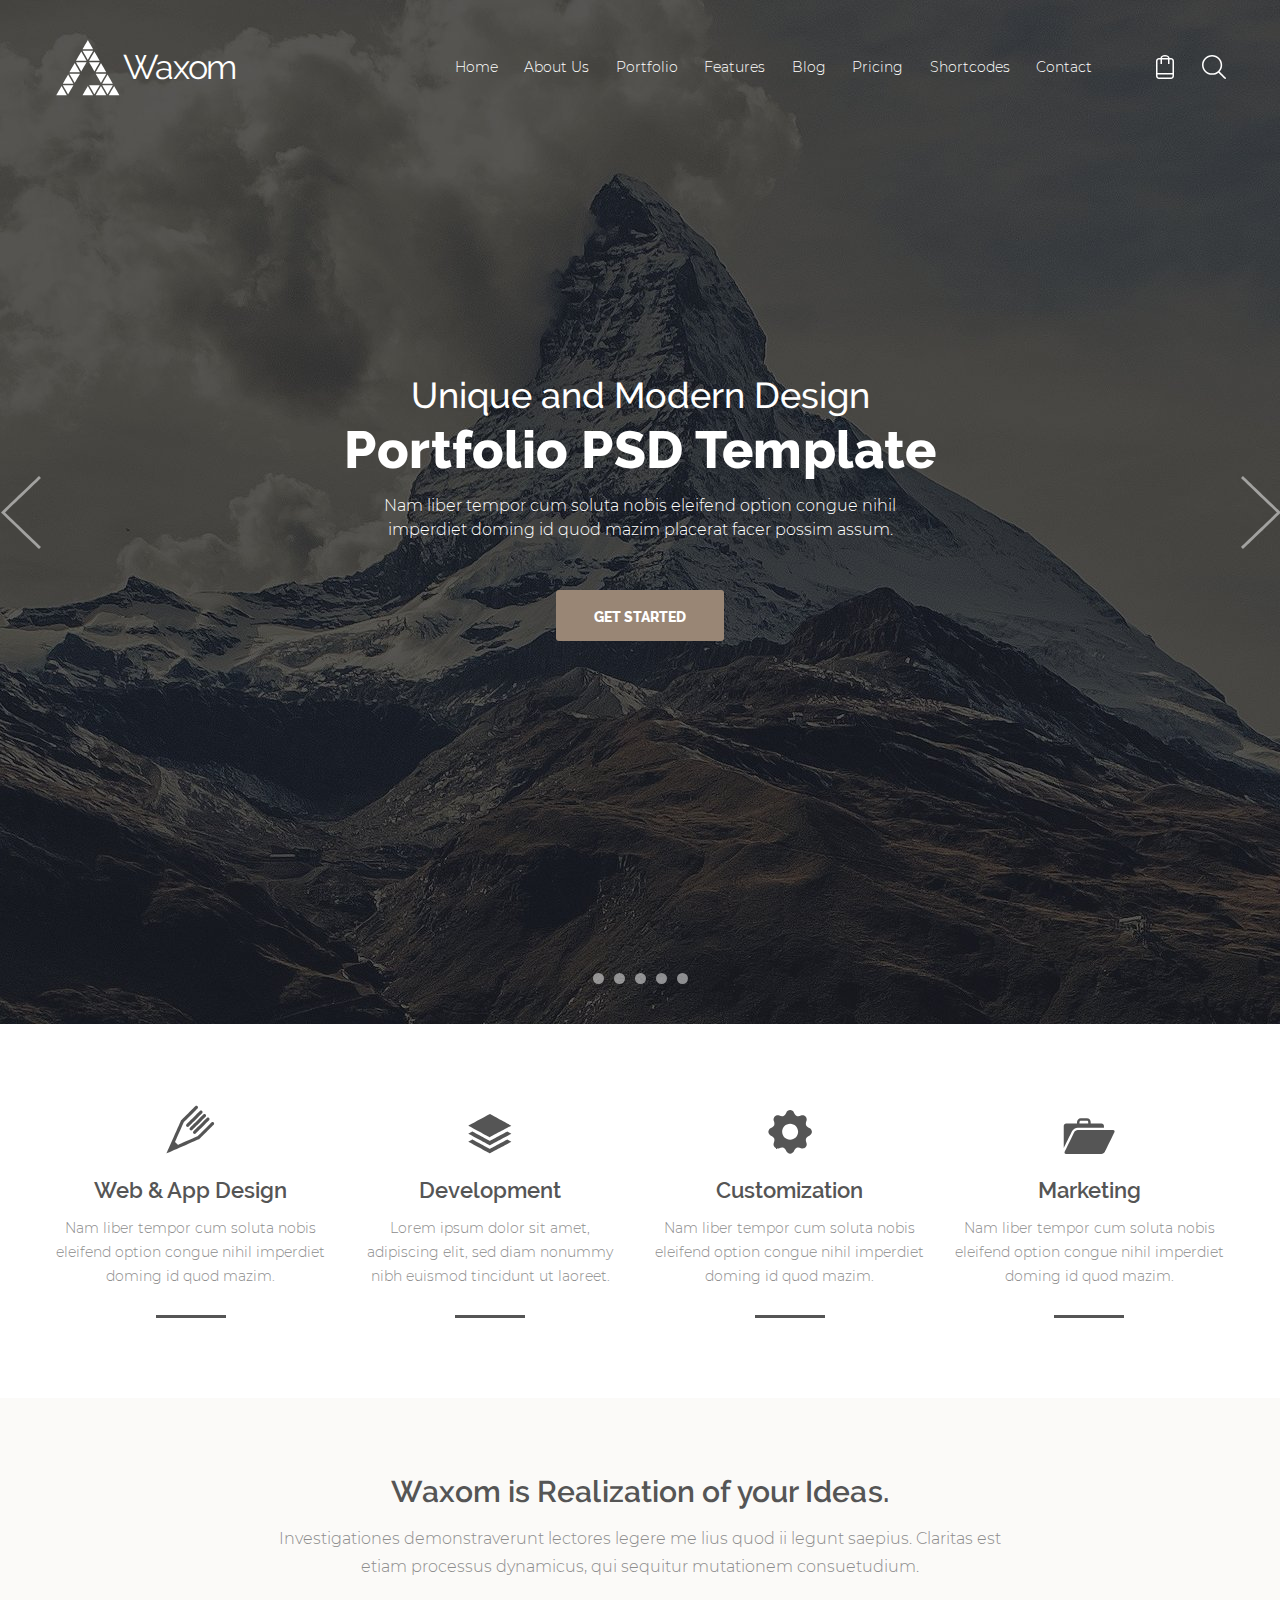
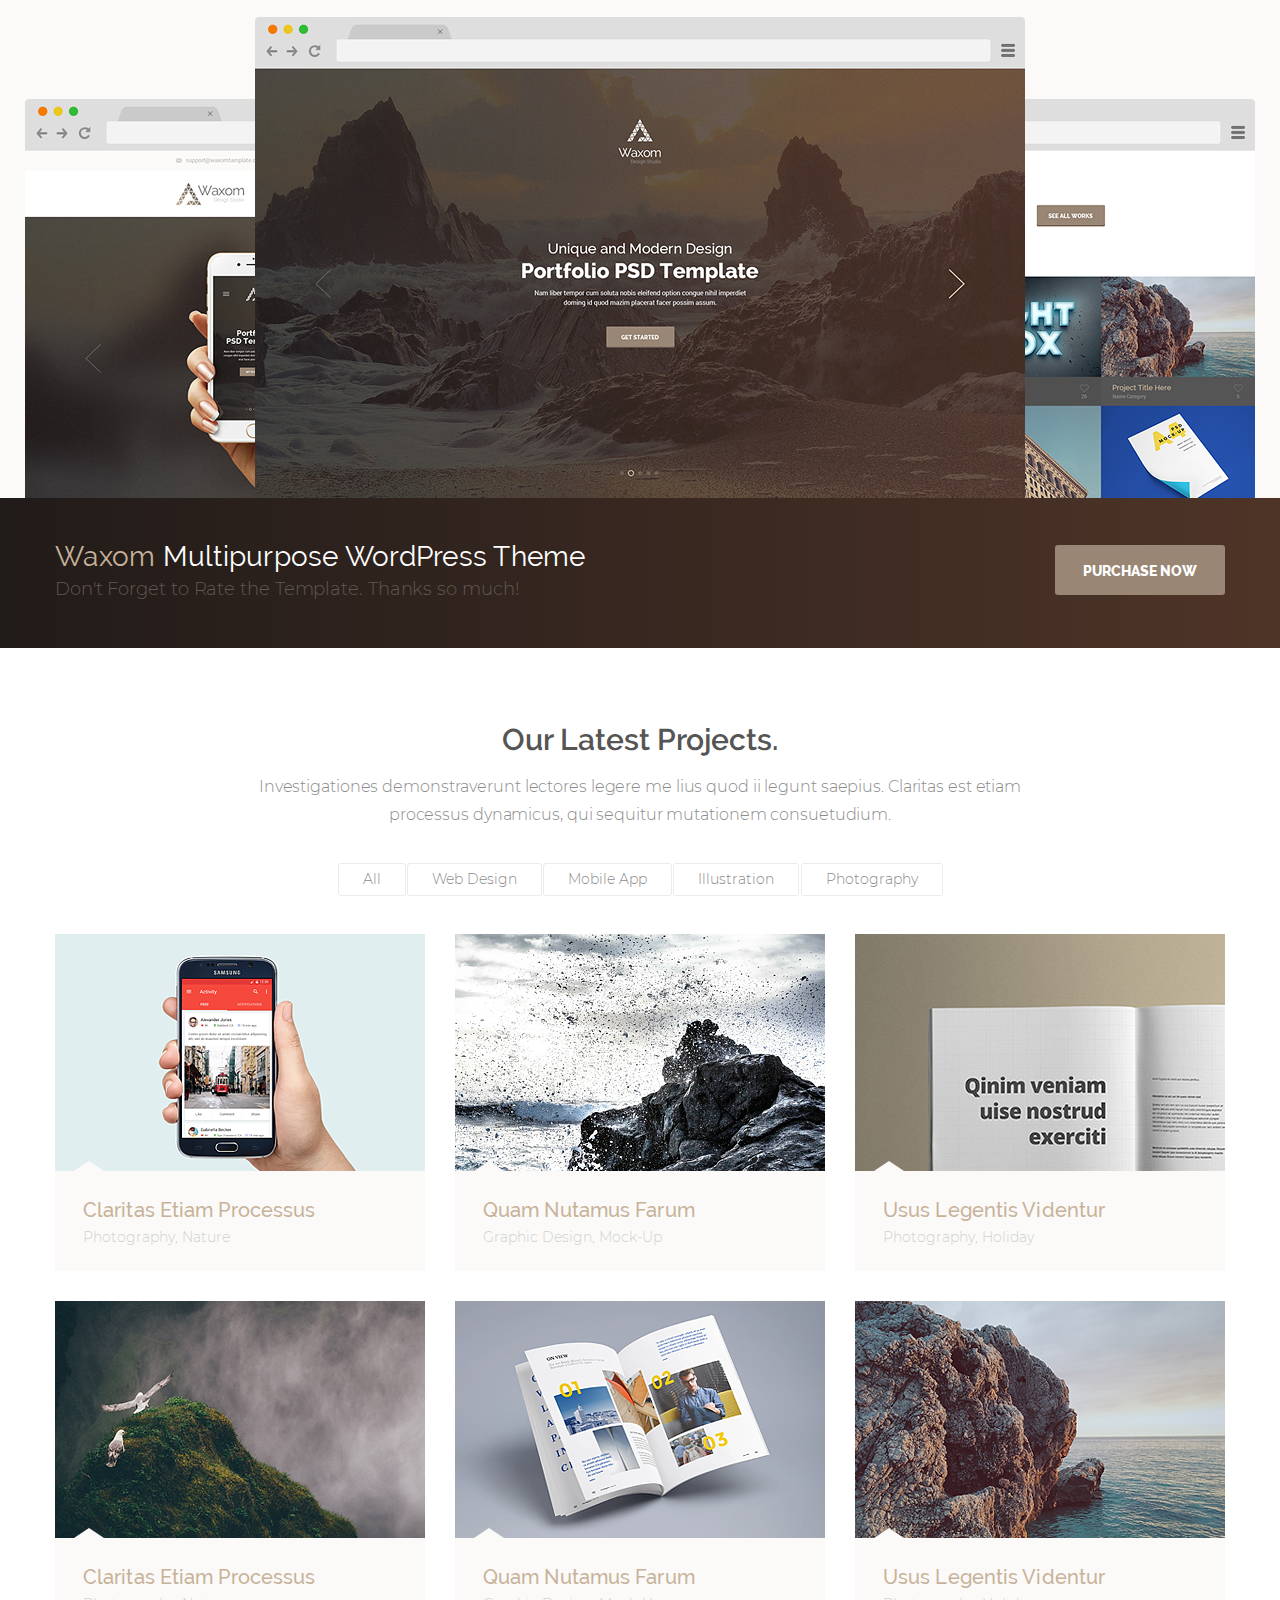
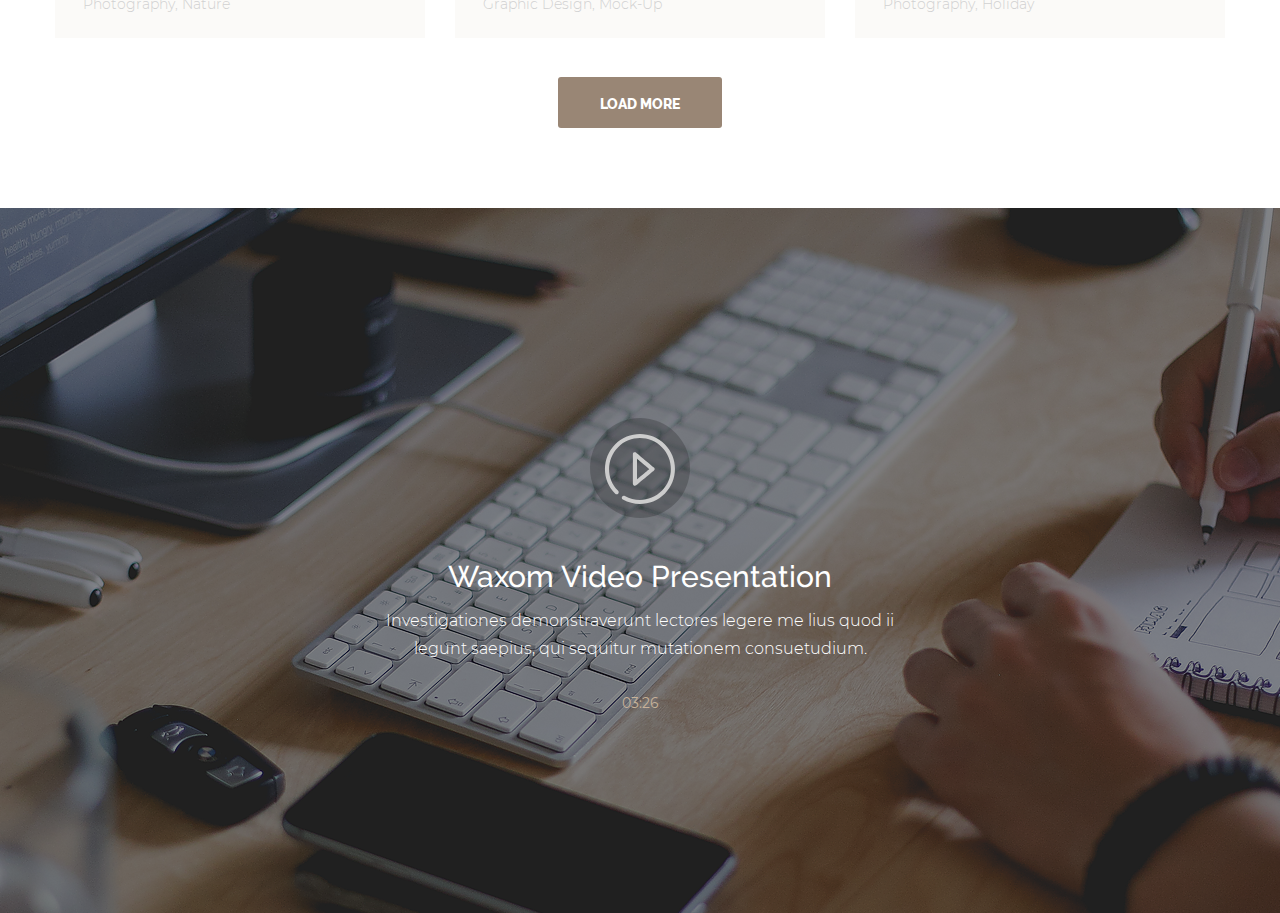
==== commit 9196ac00: "lesson 7. added 2 blocks to final template. added some css animation" ====
--- a/final-template/index.html
+++ b/final-template/index.html
@@ -74,7 +74,8 @@
                     xmlns:xlink="http://www.w3.org/1999/xlink" width="42" height="75" viewBox="0 0 42 75">
                     <path
                         d="M39.02597,73.97943 C39.02597,73.97943 1.0048065,37.498016 1.0048065,37.498016 C1.0048065,37.498016 39.02597,1.01828 39.02597,1.01828 C39.02597,1.01828 40.99504,3.0219421 40.99504,3.0219421 C40.99504,3.0219421 5.065979,37.498016 5.065979,37.498016 C5.065979,37.498016 40.99504,71.97656 40.99504,71.97656 C40.99504,71.97656 39.02597,73.97943 39.02597,73.97943 Z" />
-                </svg></a>
+                </svg>
+            </a>
             <div class="header__slider-box">
                 <span class="header__slider__pretitle">Unique and Modern Design</span>
                 <h1 class="header__slider__title">Portfolio PSD Template</h1>
@@ -88,7 +89,8 @@
                     xmlns:xlink="http://www.w3.org/1999/xlink" width="42px" height="75px" width="40" height="73">
                     <path
                         d="M2.973877,73.97943 C2.973877,73.97943 40.995117,37.498016 40.995117,37.498016 C40.995117,37.498016 2.973877,1.01828 2.973877,1.01828 C2.973877,1.01828 1.0048828,3.0219421 1.0048828,3.0219421 C1.0048828,3.0219421 36.93396,37.498016 36.93396,37.498016 C36.93396,37.498016 1.0048828,71.97656 1.0048828,71.97656 C1.0048828,71.97656 2.973877,73.97943 2.973877,73.97943 Z" />
-                </svg></a>
+                </svg>
+            </a>
 
             <div class="header__slider__pagination">
                 <a href="#" class="header__slider__pagination__item"></a>
@@ -157,7 +159,110 @@
                 <button class="wordpress-theme__btn">Purchase Now</button>
             </div>
         </aside>
+        <section class="content projects">
+            <h2 class="projects__title">Our Latest Projects.</h2>
+            <p class="projects__text">Investigationes demonstraverunt lectores legere me lius quod ii legunt saepius.
+                Claritas est etiam processus dynamicus, qui sequitur mutationem consuetudium.</p>
+            <div class="projects-tag-row">
+                <button class="projects__tag-btn">All</button>
+                <button class="projects__tag-btn">Web Design</button>
+                <button class="projects__tag-btn">Mobile App</button>
+                <button class="projects__tag-btn">Illustration</button>
+                <button class="projects__tag-btn">Photography</button>
+            </div>
+            <div class="projects-box">
+                <article class="projects__card">
+                    <img src="img/project_1.png" alt="Image" class="projects__card__img" width="370">
+                    <div class="projects__card-textblock">
+                        <span class="projects__card__title">Claritas Etiam Processus</span>
+                        <span class="projects__card__tag">Photography, Nature</span>
+                    </div>
+                    <button class="projects__card__link"></button>
+                    <button class="projects__card__search"></button>
+                </article>
+                <article class="projects__card">
+                    <img src="img/project_2.png" alt="Image" class="projects__card__img" width="370">
+                    <div class="projects__card-textblock">
+                        <span class="projects__card__title">Quam Nutamus Farum</span>
+                        <span class="projects__card__tag">Graphic Design, Mock-Up</span>
+                    </div>
+                    <button class="projects__card__link"></button>
+                    <button class="projects__card__search"></button>
+                </article>
+                <article class="projects__card">
+                    <img src="img/project_3.png" alt="Image" class="projects__card__img" width="370">
+                    <div class="projects__card-textblock">
+                        <span class="projects__card__title">Usus Legentis Videntur</span>
+                        <span class="projects__card__tag">Photography, Holiday</span>
+                    </div>
+                    <button class="projects__card__link"></button>
+                    <button class="projects__card__search"></button>
+                </article>
+                <article class="projects__card">
+                    <img src="img/project_4.png" alt="Image" class="projects__card__img" width="370">
+                    <div class="projects__card-textblock">
+                        <span class="projects__card__title">Claritas Etiam Processus</span>
+                        <span class="projects__card__tag">Photography, Nature</span>
+                    </div>
+                    <button class="projects__card__link"></button>
+                    <button class="projects__card__search"></button>
+                </article>
+                <article class="projects__card">
+                    <img src="img/project_5.png" alt="Image" class="projects__card__img" width="370">
+                    <div class="projects__card-textblock">
+                        <span class="projects__card__title">Quam Nutamus Farum</span>
+                        <span class="projects__card__tag">Graphic Design, Mock-Up</span>
+                    </div>
+                    <button class="projects__card__link"></button>
+                    <button class="projects__card__search"></button>
+                </article>
+                <article class="projects__card">
+                    <img src="img/project_6.png" alt="Image" class="projects__card__img" width="370">
+                    <div class="projects__card-textblock">
+                        <span class="projects__card__title">Usus Legentis Videntur</span>
+                        <span class="projects__card__tag">Photography, Holiday</span>
+                    </div>
+                    <button class="projects__card__link"></button>
+                    <button class="projects__card__search"></button>
+                </article>
+            </div>
+            <button class="projects__btn">Load More</button>
+        </section>
+        <section class="presentation">
+            <video width="1920" height="705" class="presentation__video" id="video" poster="img/video.png"
+                preload="auto" src="video/video.mp4" loop>
+                Элемент video не поддерживается вашим браузером.
+                <a href="video/video.mp4">Скачайте видео</a></video>
+            <div class="presentation-box">
+                <button id="button" class="presentation__btn">
+                    <svg class="presentation__btn__icon" xmlns="http://www.w3.org/2000/svg"
+                        xmlns:xlink="http://www.w3.org/1999/xlink" width="80" height="76" viewBox="0 0 80 76">
+                        <path
+                            d="M34.933594,56.81958 C34.637512,56.81958 34.339172,56.755127 34.060303,56.62549 C33.336792,56.28662 32.874207,55.559082 32.874207,54.760254 C32.874207,54.760254 32.874207,25.235107 32.874207,25.235107 C32.874207,24.436035 33.336548,23.708252 34.060303,23.369629 C34.783447,23.030273 35.639526,23.141113 36.252625,23.652588 C36.252625,23.652588 53.967285,38.415283 53.967285,38.415283 C54.437073,38.80664 54.70862,39.38623 54.70862,39.997314 C54.70862,40.609375 54.437256,41.188477 53.967285,41.580322 C53.967285,41.580322 36.252625,56.34253 36.252625,56.34253 C35.87567,56.65674 35.4068,56.81958 34.933594,56.81958 ZM36.99408,29.632812 C36.99408,29.632812 36.99408,50.362305 36.99408,50.362305 C36.99408,50.362305 49.431274,39.997314 49.431274,39.997314 C49.431274,39.997314 36.99408,29.632812 36.99408,29.632812 ZM39.93683,74.99829 C34.072144,74.99902 28.173218,73.53589 22.830505,70.52759 C21.839355,69.96997 21.487915,68.71338 22.046387,67.72217 C22.603699,66.73096 23.860046,66.37891 24.851929,66.937744 C36.869812,73.703125 52.082397,71.61157 61.845276,61.845215 C73.89203,49.798096 73.89203,30.19751 61.845276,18.149902 C49.7984,6.1013184 30.19629,6.1018066 18.150024,18.149902 C6.10376,30.19751 6.10376,49.798096 18.150024,61.845215 C18.954529,62.649414 18.954529,63.954346 18.150024,64.75903 C17.346497,65.56348 16.04187,65.56348 15.237244,64.75903 C1.5844727,51.104736 1.5844727,28.890137 15.237244,15.236084 C28.890625,1.5842285 51.104065,1.5830078 64.75903,15.236084 C78.411865,28.890137 78.411865,51.104736 64.75903,64.75903 C58.033325,71.484375 49.025696,74.99829 39.93683,74.99829 Z" />
+                    </svg>
+                </button>
+                <h2 class="presentation__title">Waxom Video Presentation</h2>
+                <p class="presentation__text">Investigationes demonstraverunt lectores legere me lius quod ii legunt
+                    saepius, qui sequitur mutationem consuetudium.</p>
+                <span class="presentation__time">03:26</span>
+            </div>
+        </section>
     </main>
+    <script src="https://code.jquery.com/jquery-3.3.1.js"
+        integrity="sha256-2Kok7MbOyxpgUVvAk/HJ2jigOSYS2auK4Pfzbm7uH60=" crossorigin="anonymous"></script>
+    <script>
+        var video = document.querySelector("#video"),
+            button = document.querySelector("#button");
+
+        button.addEventListener("click", function () {
+            video.play()
+            video.setAttribute("controls", "controls");
+        }, false);
+
+        $(".presentation__btn").click(function () {
+            $(".presentation-box").addClass('presentation-box-hide');
+        })
+    </script>
 </body>
 
 </html>--- a/final-template/css/style.css
+++ b/final-template/css/style.css
@@ -224,6 +224,7 @@
   font-size: 14px;
   line-height: 23px;
   text-transform: uppercase;
+  transition: all 0.2 ease;
   margin: 48px 0 0 0;
 }
 .header__slider__btn:hover {
@@ -233,6 +234,7 @@
 .header__slider__btn:active {
   background-color: #998675;
   color: #d1d1d1;
+  transform: translate(0, 2px);
 }
 .header__slider__pagination {
   width: 100%;
@@ -390,6 +392,7 @@
   font-size: 14px;
   line-height: 23px;
   text-transform: uppercase;
+  transition: all 0.2 ease;
   padding: 15px 28px 12px;
 }
 .wordpress-theme__btn:hover {
@@ -399,7 +402,309 @@
 .wordpress-theme__btn:active {
   background-color: #998675;
   color: #d1d1d1;
+  transform: translate(0, 2px);
 }
 .white-color {
   color: #fff;
 }
+.projects {
+  display: flex;
+  flex-wrap: wrap;
+  flex-direction: column;
+  align-items: center;
+  min-height: 936px;
+}
+.projects__title {
+  font-family: raleway, sans-serif;
+  font-style: normal;
+  font-weight: 600;
+  font-size: 30px;
+  line-height: 1.2;
+  color: #555555;
+  text-align: center;
+  margin: 0;
+  padding: 74px 0 0 0;
+  box-sizing: border-box;
+}
+.projects__text {
+  font-family: montserrat, sans-serif;
+  font-style: normal;
+  font-weight: 300;
+  font-size: 16px;
+  line-height: 28px;
+  color: #8c8c8c;
+  text-align: center;
+  max-width: 757px;
+  max-width: 769px;
+  letter-spacing: -0.1px;
+  margin: 15px 0 0 0;
+}
+.projects-tag-row {
+  width: 605px;
+  display: flex;
+  justify-content: space-between;
+  margin: 34px 0 0 0;
+}
+.projects__tag-btn {
+  font-family: montserrat, sans-serif;
+  font-style: normal;
+  font-weight: 300;
+  font-size: 14px;
+  line-height: 21px;
+  outline: none;
+  color: #8c8c8c;
+  padding: 5px 24px 5px 24px;
+  border: 1px solid #ebebeb;
+  border-radius: 3px;
+  cursor: pointer;
+  display: block;
+  background-color: #fff;
+}
+.projects__tag-btn:hover {
+  background-color: #c7b299;
+  color: #555555;
+}
+.projects__tag-btn:active {
+  background-color: #998675;
+  color: #d1d1d1;
+}
+.projects__tag-btn:focus {
+  background-color: #998675;
+  color: #fff;
+}
+.projects-box {
+  display: flex;
+  justify-content: space-between;
+  flex-wrap: wrap;
+  margin: 38px 0 0 0;
+}
+.projects__card {
+  width: 370px;
+  position: relative;
+  margin: 0 0 30px 0;
+}
+.projects__card__img {
+  display: block;
+  width: 100%;
+  max-width: 370px;
+}
+.projects__card-textblock {
+  background-color: #fbfaf8;
+  position: relative;
+  min-height: 100px;
+  width: 100%;
+}
+.projects__card-textblock:before {
+  content: "";
+  border: 15px solid transparent;
+  border-bottom: 10px solid #fbfaf8;
+  position: absolute;
+  top: -25px;
+  left: 19px;
+  z-index: 150;
+}
+.projects__card__title {
+  display: block;
+  font-family: raleway, sans-serif;
+  font-style: normal;
+  font-weight: 500;
+  font-size: 20px;
+  line-height: 1.2;
+  color: #c7b299;
+  padding: 27px 0 0 28px;
+  letter-spacing: 0.1px;
+}
+.projects__card__tag {
+  display: block;
+  font-family: montserrat, sans-serif;
+  font-style: normal;
+  font-weight: 300;
+  font-size: 14px;
+  line-height: 20px;
+  color: #d1d1d1;
+  padding: 0 0 0 28px;
+  margin: 5px 0 0 0;
+  box-sizing: border-box;
+}
+.projects__card__link {
+  top: 106px;
+  left: 144px;
+  outline: none;
+  position: absolute;
+  border: none;
+  background-image: url('../img/link.svg');
+  background-color: transparent;
+  background-size: cover;
+  width: 26px;
+  height: 26px;
+  display: none;
+  cursor: pointer;
+}
+.projects__card__link:hover {
+  background-image: url('../img/link_hover.svg');
+}
+.projects__card__search {
+  top: 106px;
+  right: 146px;
+  outline: none;
+  position: absolute;
+  border: none;
+  background-image: url('../img/search.svg');
+  background-color: transparent;
+  background-size: cover;
+  width: 26px;
+  height: 26px;
+  display: none;
+  cursor: pointer;
+}
+.projects__card__search:hover {
+  background-image: url('../img/search_hover.svg');
+}
+.projects__card:hover .projects__card__img {
+  filter: brightness(40%);
+  transition: all 0.5s ease;
+}
+.projects__card:hover .projects__card-textblock {
+  background-color: #362f2d;
+  transition: all 0.5s ease;
+}
+.projects__card:hover .projects__card-textblock:before {
+  border-bottom: 10px solid #362f2d;
+  transition: all 0.5s ease;
+}
+.projects__card:hover .projects__card__title {
+  color: #fff;
+  transition: all 0.5s ease;
+}
+.projects__card:hover .projects__card__tag {
+  color: #c7b299;
+  transition: all 0.5s ease;
+}
+.projects__card:hover .projects__card__link {
+  display: block;
+}
+.projects__card:hover .projects__card__search {
+  display: block;
+}
+.projects__btn {
+  border: none;
+  outline: none;
+  cursor: pointer;
+  display: block;
+  padding: 16px 38px 12px;
+  background-color: #998675;
+  color: #fff;
+  border-radius: 3px;
+  font-family: raleway, sans-serif;
+  font-style: normal;
+  font-weight: 800;
+  font-size: 14px;
+  line-height: 23px;
+  text-transform: uppercase;
+  transition: all 0.2 ease;
+  padding: 16px 42px 12px;
+  margin: 9px 0 80px 0;
+}
+.projects__btn:hover {
+  background-color: #c7b299;
+  color: #555555;
+}
+.projects__btn:active {
+  background-color: #998675;
+  color: #d1d1d1;
+  transform: translate(0, 2px);
+}
+.presentation {
+  min-height: 705px;
+  display: flex;
+  justify-content: center;
+  position: relative;
+}
+.presentation__video {
+  object-fit: cover;
+  position: absolute;
+  outline: none;
+}
+.presentation-box {
+  display: flex;
+  flex-wrap: wrap;
+  max-width: 562px;
+  padding: 220px 0 0 0;
+  height: 288px;
+  justify-content: center;
+}
+.presentation-box-hide {
+  display: none;
+}
+.presentation__btn {
+  color: #fff;
+  outline: none;
+  cursor: pointer;
+  border: none;
+  position: relative;
+  box-sizing: border-box;
+  padding: 0;
+  background-color: transparent;
+  transition: all 0.5s ease;
+}
+.presentation__btn:after {
+  border-radius: 50%;
+  background-color: #000000;
+  opacity: 0.2;
+  position: absolute;
+  left: -10px;
+  top: -10px;
+  width: 100px;
+  height: 100px;
+  content: '';
+  z-index: 1;
+}
+.presentation__btn__icon {
+  fill: currentColor;
+}
+.presentation__btn:hover {
+  transform: scale(1.36);
+}
+.presentation__btn:active {
+  transform: scale(1);
+}
+.presentation__title {
+  font-family: raleway, sans-serif;
+  font-style: normal;
+  font-weight: 600;
+  font-size: 30px;
+  line-height: 1.2;
+  color: #555555;
+  font-weight: 500;
+  color: #fff;
+  z-index: 1;
+  margin: 50px 0 0 0;
+  text-align: center;
+  width: 100%;
+}
+.presentation__text {
+  font-family: montserrat, sans-serif;
+  font-style: normal;
+  font-weight: 300;
+  font-size: 16px;
+  line-height: 28px;
+  color: #8c8c8c;
+  text-align: center;
+  color: #fff;
+  z-index: 1;
+  width: 100%;
+  margin: 11px 0 0 0;
+}
+.presentation__time {
+  display: block;
+  text-align: center;
+  font-family: montserrat, sans-serif;
+  font-style: normal;
+  font-weight: 400;
+  font-size: 14px;
+  line-height: 24px;
+  color: #c7b299;
+  z-index: 1;
+  width: 100%;
+  margin: 27px 0 0 0;
+}
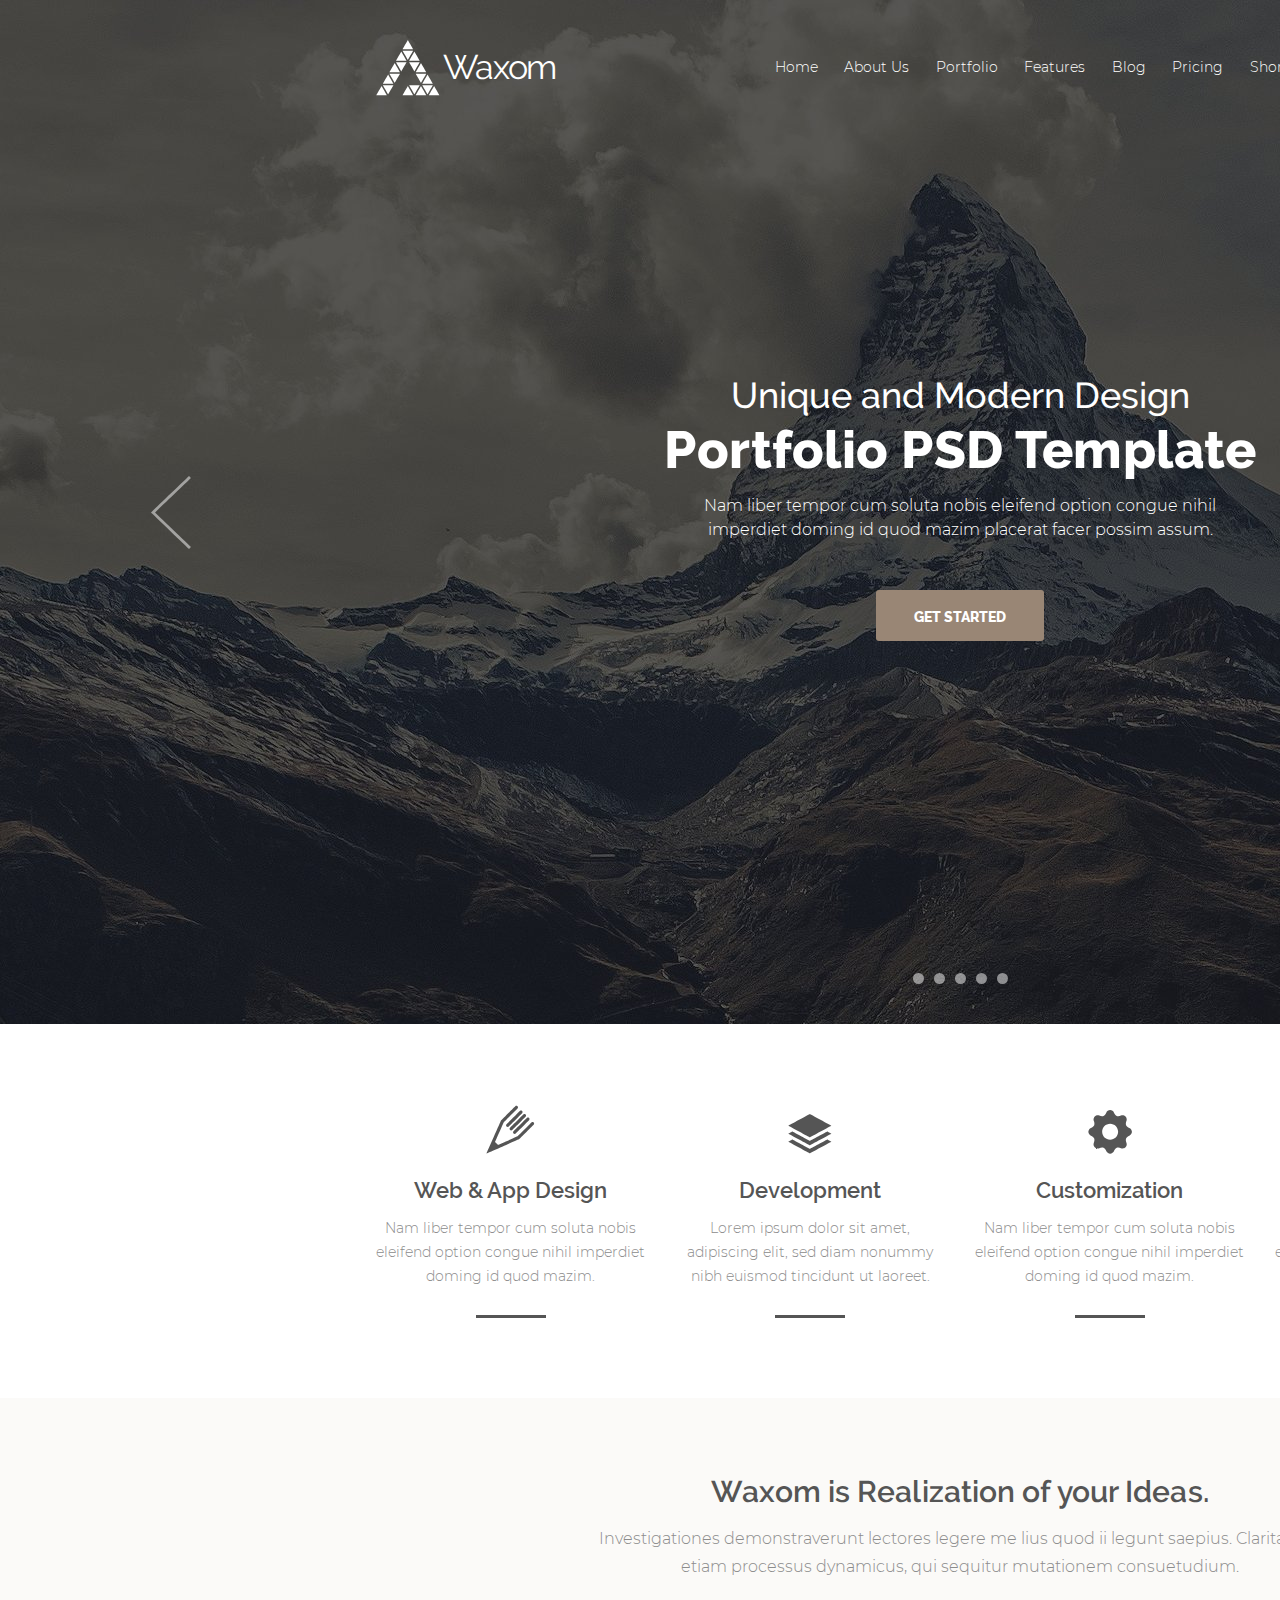
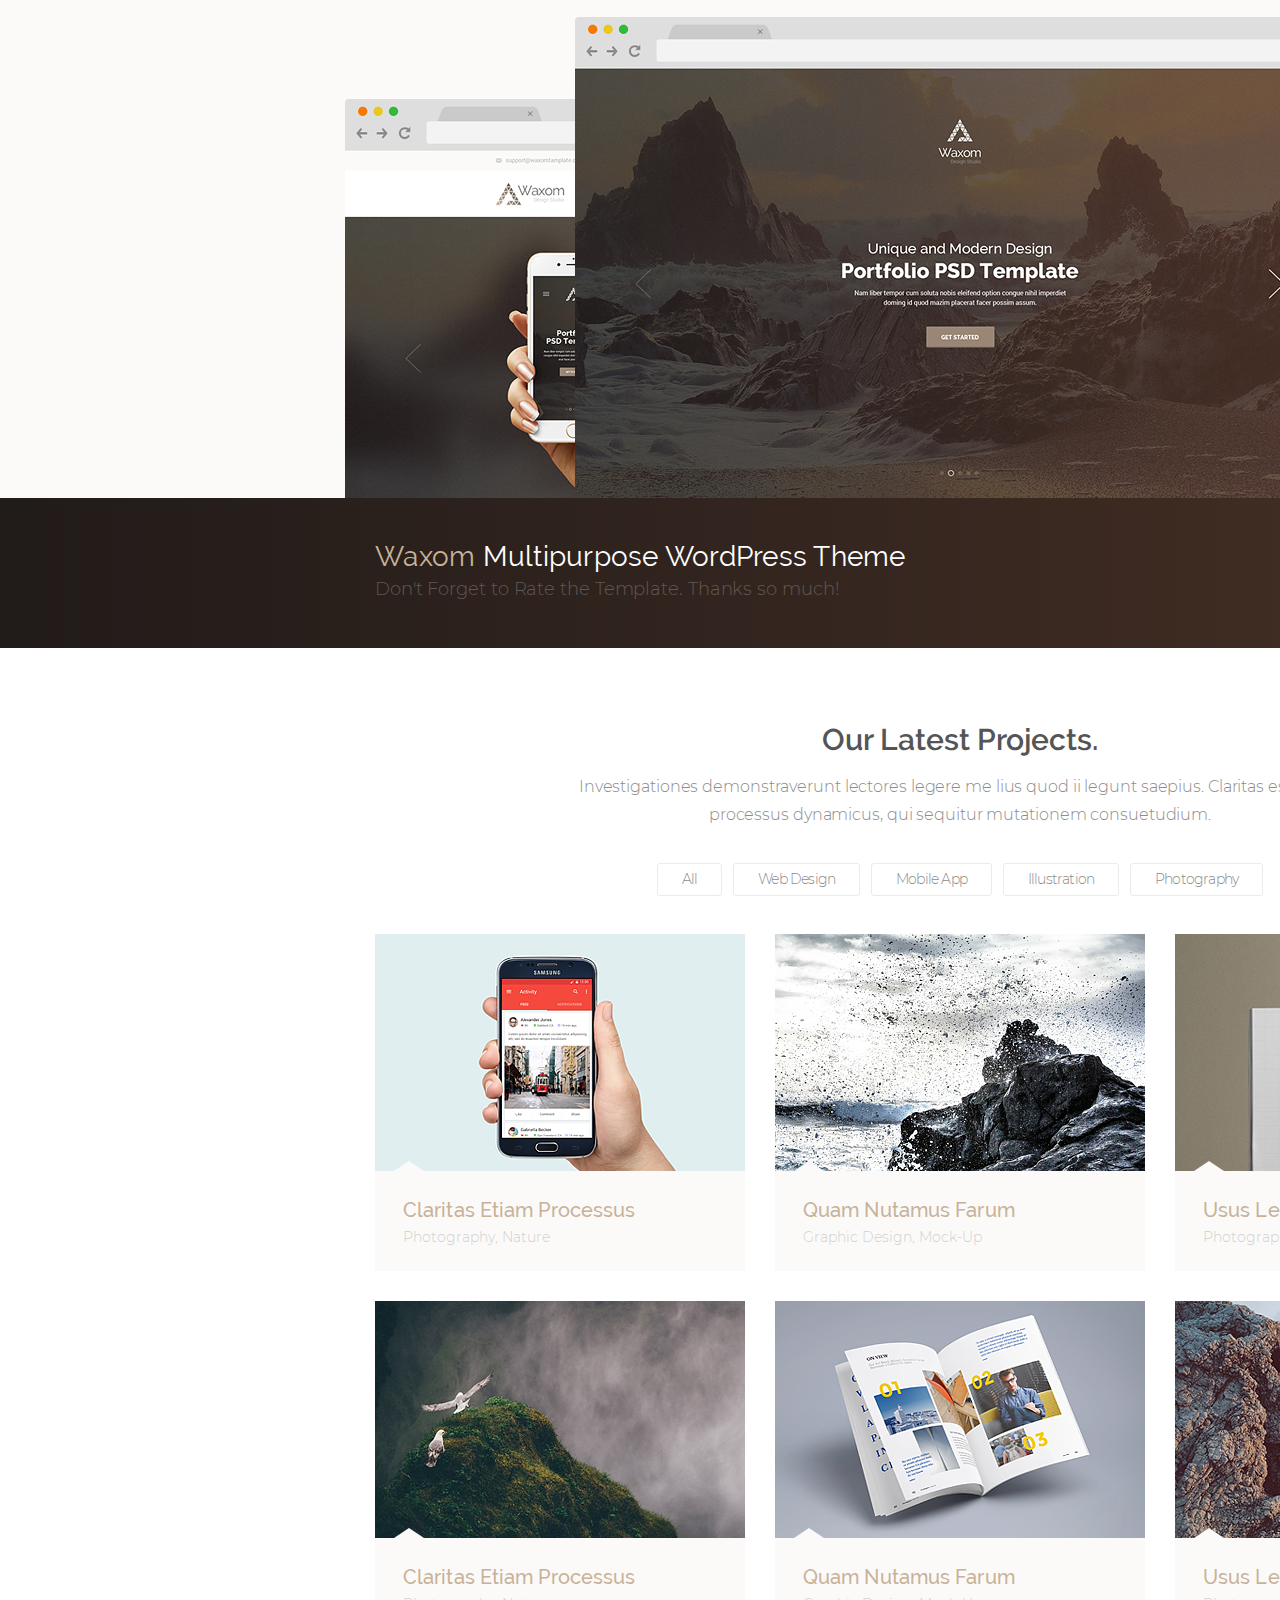
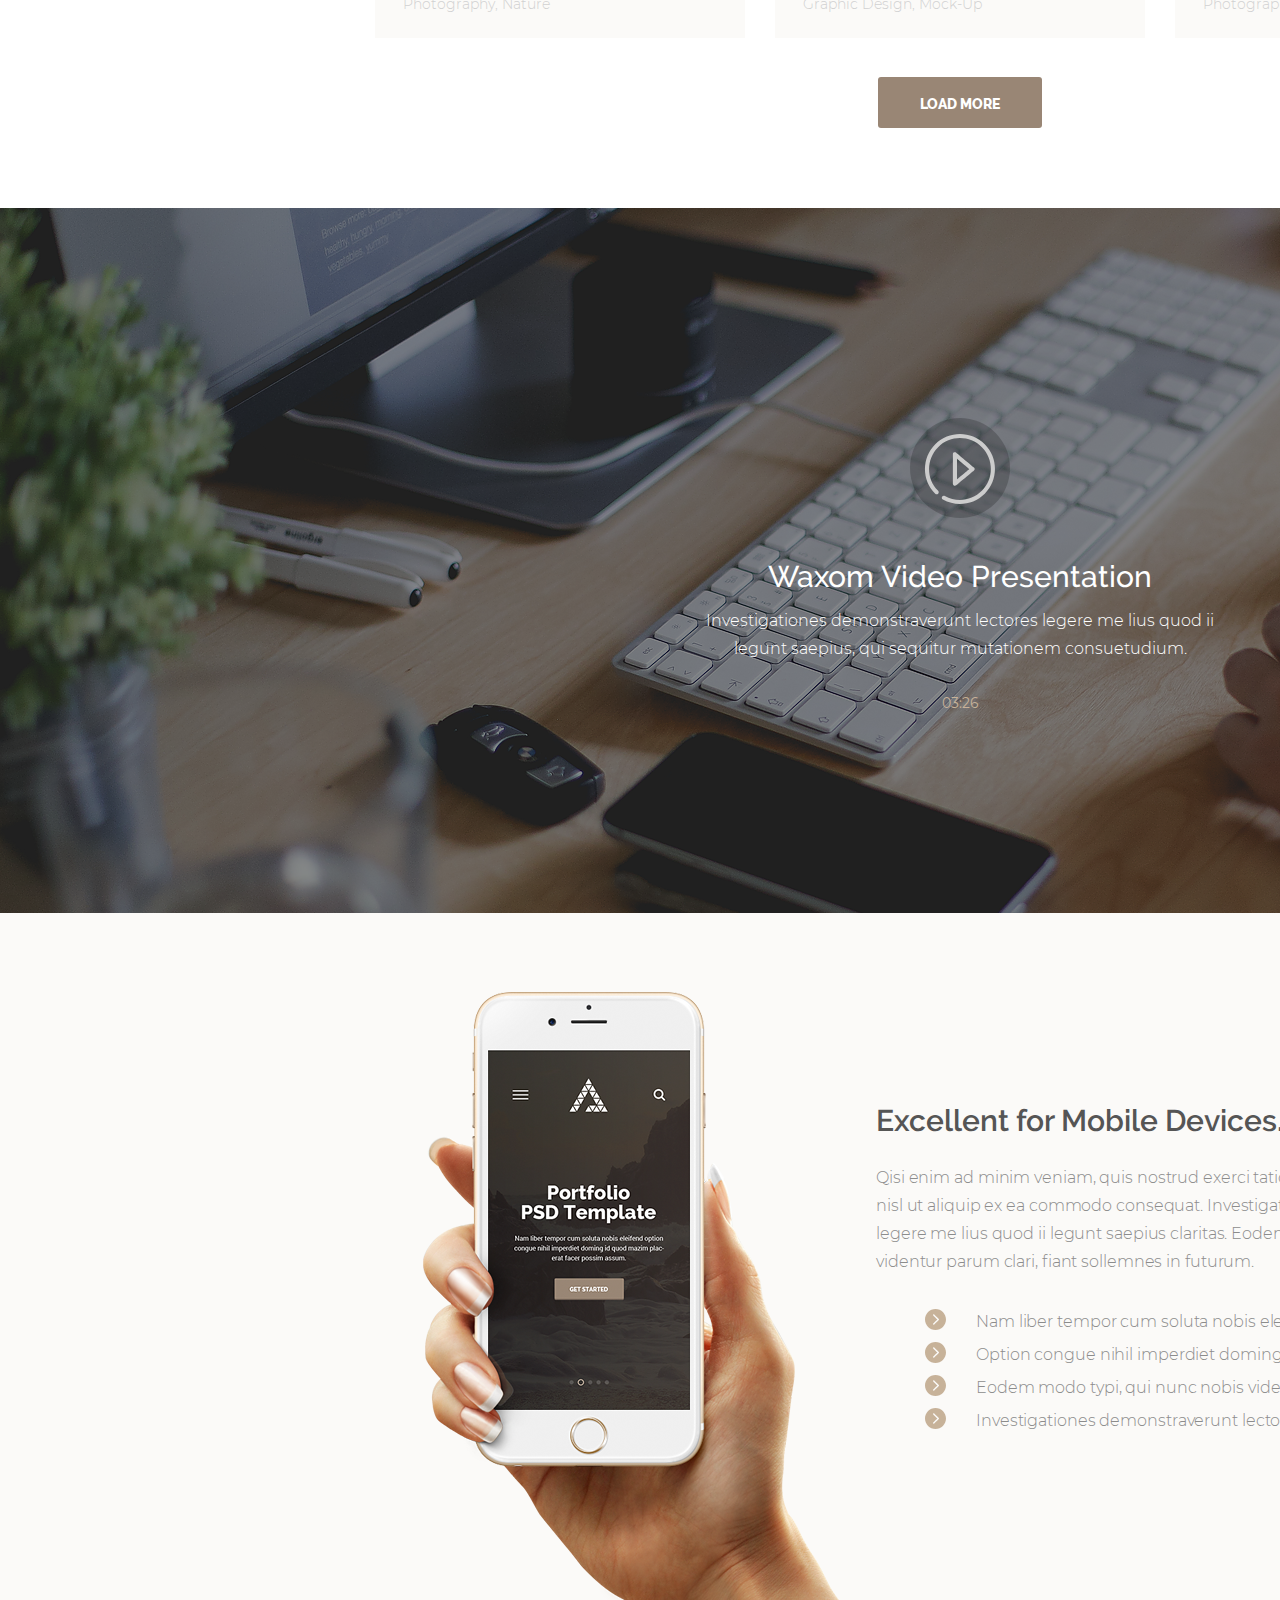
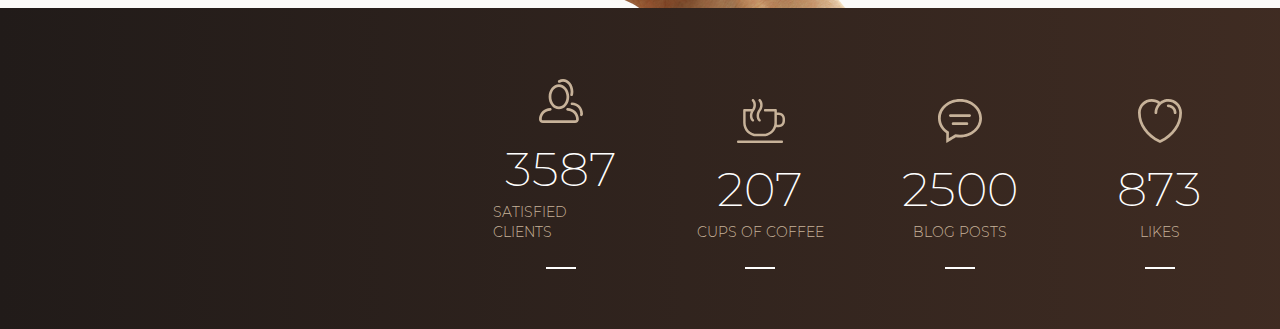
==== commit b9fe0751: "added statistics and mobile-block" ====
--- a/final-template/index.html
+++ b/final-template/index.html
@@ -2,267 +2,322 @@
 <html lang="en">
 
 <head>
-    <meta charset="UTF-8">
-    <meta name="viewport" content="width=device-width, initial-scale=1.0">
-    <title>Portfolio PSD Template</title>
-    <link rel="stylesheet" href="css/style.css">
-    <link rel="stylesheet" href="fonts/montserrat/stylesheet.css">
-    <link rel="stylesheet" href="fonts/raleway/stylesheet.css">
+	<meta charset="UTF-8">
+	<meta name="viewport" content="width=device-width, initial-scale=1.0">
+	<title>Portfolio PSD Template</title>
+	<link rel="stylesheet" href="css/style.css">
+	<link rel="stylesheet" href="fonts/montserrat/stylesheet.css">
+	<link rel="stylesheet" href="fonts/raleway/stylesheet.css">
 </head>
 
 <body>
-    <header class="header">
-        <div class="content header-row">
-            <a class="header__logo" href="#">
-                <svg class="header__logo__img" xmlns="http://www.w3.org/2000/svg"
-                    xmlns:xlink="http://www.w3.org/1999/xlink" width="66" height="59" viewBox="0 0 66 59">
-                    <path
-                        d="M38.107788,12.713295 C38.107788,12.713295 27.60028,12.713295 27.60028,12.713295 C27.60028,12.713295 32.854034,21.904587 32.854034,21.904587 C32.854034,21.904587 38.107788,12.713295 38.107788,12.713295 ZM26.286285,13.47979 C26.286285,13.47979 21.03241,22.671082 21.03241,22.671082 C21.03241,22.671082 31.54004,22.671082 31.54004,22.671082 C31.54004,22.671082 26.286285,13.47979 26.286285,13.47979 ZM44.67566,22.671082 C44.67566,22.671082 39.42169,13.47979 39.42169,13.47979 C39.42169,13.47979 34.16806,22.671082 34.16806,22.671082 C34.16806,22.671082 44.67566,22.671082 44.67566,22.671082 ZM34.16806,24.201576 C34.16806,24.201576 39.42169,33.38955 39.42169,33.38955 C39.42169,33.38955 44.67566,24.201576 44.67566,24.201576 C44.67566,24.201576 34.16806,24.201576 34.16806,24.201576 ZM21.03241,24.201576 C21.03241,24.201576 26.286285,33.38955 26.286285,33.38955 C26.286285,33.38955 31.54004,24.201576 31.54004,24.201576 C31.54004,24.201576 21.03241,24.201576 21.03241,24.201576 ZM14.464661,34.15396 C14.464661,34.15396 24.971344,34.15396 24.971344,34.15396 C24.971344,34.15396 19.718384,24.966827 19.718384,24.966827 C19.718384,24.966827 14.464661,34.15396 14.464661,34.15396 ZM51.243317,34.15396 C51.243317,34.15396 45.989685,24.966827 45.989685,24.966827 C45.989685,24.966827 40.73764,34.15396 40.73764,34.15396 C40.73764,34.15396 51.243317,34.15396 51.243317,34.15396 ZM32.854034,1.9935837 C32.854034,1.9935837 27.60028,11.184044 27.60028,11.184044 C27.60028,11.184044 38.107788,11.184044 38.107788,11.184044 C38.107788,11.184044 32.854034,1.9935837 32.854034,1.9935837 ZM45.989685,44.874092 C45.989685,44.874092 51.243317,35.68612 51.243317,35.68612 C51.243317,35.68612 40.73764,35.68612 40.73764,35.68612 C40.73764,35.68612 45.989685,44.874092 45.989685,44.874092 ZM19.718384,44.874092 C19.718384,44.874092 24.971344,35.68612 24.971344,35.68612 C24.971344,35.68612 14.464661,35.68612 14.464661,35.68612 C14.464661,35.68612 19.718384,44.874092 19.718384,44.874092 ZM7.897003,45.64142 C7.897003,45.64142 18.403687,45.64142 18.403687,45.64142 C18.403687,45.64142 13.150757,36.45096 13.150757,36.45096 C13.150757,36.45096 7.897003,45.64142 7.897003,45.64142 ZM57.811096,45.64142 C57.811096,45.64142 52.557343,36.45096 52.557343,36.45096 C52.557343,36.45096 47.303345,45.64142 47.303345,45.64142 C47.303345,45.64142 57.811096,45.64142 57.811096,45.64142 ZM47.303345,47.171913 C47.303345,47.171913 52.557343,56.359047 52.557343,56.359047 C52.557343,56.359047 57.811096,47.171913 57.811096,47.171913 C57.811096,47.171913 47.303345,47.171913 47.303345,47.171913 ZM34.16806,47.171913 C34.16806,47.171913 39.42169,56.359047 39.42169,56.359047 C39.42169,56.359047 44.67566,47.171913 44.67566,47.171913 C44.67566,47.171913 34.16806,47.171913 34.16806,47.171913 ZM13.150757,56.359047 C13.150757,56.359047 18.403687,47.171913 18.403687,47.171913 C18.403687,47.171913 7.897003,47.171913 7.897003,47.171913 C7.897003,47.171913 13.150757,56.359047 13.150757,56.359047 ZM1.3310547,57.127625 C1.3310547,57.127625 11.835815,57.127625 11.835815,57.127625 C11.835815,57.127625 6.582062,47.93924 6.582062,47.93924 C6.582062,47.93924 1.3310547,57.127625 1.3310547,57.127625 ZM27.60028,57.127625 C27.60028,57.127625 38.107788,57.127625 38.107788,57.127625 C38.107788,57.127625 32.854034,47.93924 32.854034,47.93924 C32.854034,47.93924 27.60028,57.127625 27.60028,57.127625 ZM40.73764,57.127625 C40.73764,57.127625 51.243317,57.127625 51.243317,57.127625 C51.243317,57.127625 45.989685,47.93924 45.989685,47.93924 C45.989685,47.93924 40.73764,57.127625 40.73764,57.127625 ZM59.12509,47.93924 C59.12509,47.93924 53.873047,57.127625 53.873047,57.127625 C53.873047,57.127625 64.377014,57.127625 64.377014,57.127625 C64.377014,57.127625 59.12509,47.93924 59.12509,47.93924 Z" />
-                </svg>
-                <span class="header__logo__txt">Waxom</span>
-            </a>
-            <div class="header-row-block">
-                <nav class="header__menu">
-                    <ul class="header__menu__list">
-                        <li class="header__menu__list__item">
-                            <a href="#" class="header__menu__list__item__link">Home</a>
-                        </li>
-                        <li class="header__menu__list__item">
-                            <a href="#" class="header__menu__list__item__link">About Us</a>
-                        </li>
-                        <li class="header__menu__list__item">
-                            <a href="#" class="header__menu__list__item__link">Portfolio</a>
-                        </li>
-                        <li class="header__menu__list__item">
-                            <a href="#" class="header__menu__list__item__link">Features</a>
-                        </li>
-                        <li class="header__menu__list__item">
-                            <a href="#" class="header__menu__list__item__link">Blog</a>
-                        </li>
-                        <li class="header__menu__list__item">
-                            <a href="#" class="header__menu__list__item__link">Pricing</a>
-                        </li>
-                        <li class="header__menu__list__item">
-                            <a href="#" class="header__menu__list__item__link">Shortcodes</a>
-                        </li>
-                        <li class="header__menu__list__item">
-                            <a href="#" class="header__menu__list__item__link">Contact</a>
-                        </li>
-                    </ul>
-                </nav>
-                <button class="header__basket">
-                    <svg class="header__basket__icon" xmlns="http://www.w3.org/2000/svg"
-                        xmlns:xlink="http://www.w3.org/1999/xlink" width="20" height="27" viewBox="0 0 20 27">
-                        <path
-                            d="M15.995483,4.9985275 C15.995483,4.9985275 14.496216,4.9985275 14.496216,4.9985275 C14.496216,3.3417358 12.483032,1.998188 9.998779,1.998188 C7.5144043,1.998188 5.5009766,3.3417358 5.5009766,4.9985275 C5.5009766,4.9985275 4.001831,4.9985275 4.001831,4.9985275 C2.3458252,4.9985275 1.0032959,6.3412437 1.0032959,7.997204 C1.0032959,7.997204 1.0032959,22.995163 1.0032959,22.995163 C1.0032959,24.651123 2.3458252,25.994255 4.001831,25.994255 C4.001831,25.994255 15.995483,25.994255 15.995483,25.994255 C17.651611,25.994255 18.994263,24.651123 18.994263,22.995163 C18.994263,22.995163 18.994263,7.997204 18.994263,7.997204 C18.994263,6.3412437 17.651611,4.9985275 15.995483,4.9985275 ZM9.998779,3.4983559 C11.655029,3.4983559 12.99707,3.96241 12.99707,4.9985275 C12.99707,4.9985275 7.000244,4.9985275 7.000244,4.9985275 C7.000244,3.96241 8.342651,3.4983559 9.998779,3.4983559 ZM17.494995,22.995163 C17.494995,23.823143 16.823486,24.494087 15.995483,24.494087 C15.995483,24.494087 4.001831,24.494087 4.001831,24.494087 C3.173584,24.494087 2.5024414,23.823143 2.5024414,22.995163 C2.5024414,22.995163 2.5024414,21.495407 2.5024414,21.495407 C2.5024414,21.495407 17.494995,21.495407 17.494995,21.495407 C17.494995,21.495407 17.494995,22.995163 17.494995,22.995163 ZM17.494995,19.99524 C17.494995,19.99524 2.5024414,19.99524 2.5024414,19.99524 C2.5024414,19.99524 2.5024414,7.997204 2.5024414,7.997204 C2.5024414,7.168808 3.173584,6.497452 4.001831,6.497452 C4.001831,6.497452 5.5009766,6.497452 5.5009766,6.497452 C5.5009766,6.497452 5.5009766,10.997543 5.5009766,10.997543 C5.5009766,10.997543 7.000244,10.997543 7.000244,10.997543 C7.000244,10.997543 7.000244,6.497452 7.000244,6.497452 C7.000244,6.497452 12.99707,6.497452 12.99707,6.497452 C12.99707,6.497452 12.99707,10.997543 12.99707,10.997543 C12.99707,10.997543 14.496216,10.997543 14.496216,10.997543 C14.496216,10.997543 14.496216,6.497452 14.496216,6.497452 C14.496216,6.497452 15.995483,6.497452 15.995483,6.497452 C16.823975,6.497452 17.494995,7.168808 17.494995,7.997204 C17.494995,7.997204 17.494995,19.99524 17.494995,19.99524 Z" />
-                    </svg>
-                </button>
-                <form action="#" class="header__search">
-                    <label for="search" class="header__search__title">
-                        <svg class="header__search__title__icon" xmlns="http://www.w3.org/2000/svg"
-                            xmlns:xlink="http://www.w3.org/1999/xlink" width="27" height="28" viewBox="0 0 27 28">
-                            <path
-                                d="M24.762207,24.68145 C24.762207,24.68145 18.568604,18.586464 18.568604,18.586464 C20.190186,16.82457 21.18689,14.493507 21.18689,11.928558 C21.186035,6.4434433 16.667603,1.9977722 11.093384,1.9977722 C5.518921,1.9977722 1.0006104,6.4434433 1.0006104,11.928558 C1.0006104,17.415741 5.518921,21.862244 11.093384,21.862244 C13.501587,21.862244 15.710693,21.02803 17.4458,19.643776 C17.4458,19.643776 23.663452,25.763268 23.663452,25.763268 C23.966309,26.061554 24.45813,26.061554 24.761353,25.763268 C25.064697,25.46373 25.064697,24.979324 24.762207,24.68145 ZM11.093384,20.333824 C6.376953,20.333824 2.5533447,16.571564 2.5533447,11.928558 C2.5533447,7.28804 6.376953,3.5249443 11.093384,3.5249443 C15.809814,3.5249443 19.633057,7.28804 19.633057,11.928558 C19.633057,16.571564 15.809814,20.333824 11.093384,20.333824 Z" />
-                        </svg>
-                    </label>
-                    <input type="search" id="search" class="header__search__field"></form>
-            </div>
-        </div>
-        <section class="header__slider">
-            <a href="#" class="header__slider__arrow">
-                <svg class="header__slider__arrow__icon" xmlns="http://www.w3.org/2000/svg"
-                    xmlns:xlink="http://www.w3.org/1999/xlink" width="42" height="75" viewBox="0 0 42 75">
-                    <path
-                        d="M39.02597,73.97943 C39.02597,73.97943 1.0048065,37.498016 1.0048065,37.498016 C1.0048065,37.498016 39.02597,1.01828 39.02597,1.01828 C39.02597,1.01828 40.99504,3.0219421 40.99504,3.0219421 C40.99504,3.0219421 5.065979,37.498016 5.065979,37.498016 C5.065979,37.498016 40.99504,71.97656 40.99504,71.97656 C40.99504,71.97656 39.02597,73.97943 39.02597,73.97943 Z" />
-                </svg>
-            </a>
-            <div class="header__slider-box">
-                <span class="header__slider__pretitle">Unique and Modern Design</span>
-                <h1 class="header__slider__title">Portfolio PSD Template</h1>
-                <p class="header__slider__text">Nam liber tempor cum soluta nobis eleifend option congue nihil
-                    imper&shy;diet doming id quod mazim placerat facer possim assum.</p>
-                <button class="header__slider__btn">Get Started</button>
-            </div>
-
-            <a href="#" class="header__slider__arrow">
-                <svg class="header__slider__arrow__icon" xmlns="http://www.w3.org/2000/svg"
-                    xmlns:xlink="http://www.w3.org/1999/xlink" width="42px" height="75px" width="40" height="73">
-                    <path
-                        d="M2.973877,73.97943 C2.973877,73.97943 40.995117,37.498016 40.995117,37.498016 C40.995117,37.498016 2.973877,1.01828 2.973877,1.01828 C2.973877,1.01828 1.0048828,3.0219421 1.0048828,3.0219421 C1.0048828,3.0219421 36.93396,37.498016 36.93396,37.498016 C36.93396,37.498016 1.0048828,71.97656 1.0048828,71.97656 C1.0048828,71.97656 2.973877,73.97943 2.973877,73.97943 Z" />
-                </svg>
-            </a>
-
-            <div class="header__slider__pagination">
-                <a href="#" class="header__slider__pagination__item"></a>
-                <a href="#" class="header__slider__pagination__item"></a>
-                <a href="#" class="header__slider__pagination__item"></a>
-                <a href="#" class="header__slider__pagination__item"></a>
-                <a href="#" class="header__slider__pagination__item"></a>
-            </div>
-        </section>
-    </header>
-    <main>
-        <section class="content features">
-            <div class="features-block">
-                <svg class="features__icon" xmlns="http://www.w3.org/2000/svg"
-                    xmlns:xlink="http://www.w3.org/1999/xlink" width="51" height="51" viewBox="0 0 51 51">
-                    <path
-                        d="M48.66797,18.469604 C48.043335,17.84729 47.039368,17.84729 46.419556,18.469604 C46.419556,18.469604 32.573364,32.313965 32.573364,32.313965 C32.573364,32.313965 13.105682,40.886597 13.105682,40.886597 C13.105682,40.886597 10.106628,37.88794 10.106628,37.88794 C10.106628,37.88794 18.683075,18.422241 18.683075,18.422241 C18.683075,18.422241 32.526978,4.5755615 32.526978,4.5755615 C33.148193,3.954834 33.148193,2.9499512 32.526978,2.3271484 C31.903992,1.7056885 30.898376,1.7056885 30.278564,2.3271484 C30.278564,2.3271484 16.010864,16.59143 16.010864,16.59143 C16.010864,16.59143 1.5342102,49.4635 1.5342102,49.4635 C1.5342102,49.4635 34.401733,34.98523 34.401733,34.98523 C34.401733,34.98523 48.66797,20.717163 48.66797,20.717163 C49.289185,20.099854 49.289185,19.090332 48.66797,18.469604 ZM28.49524,29.466064 C28.805054,29.773438 29.211182,29.931396 29.620056,29.931396 C30.027588,29.931396 30.433655,29.773438 30.745117,29.466064 C30.745117,29.466064 44.07672,16.134033 44.07672,16.134033 C44.699585,15.510498 44.699585,14.505493 44.07672,13.884766 C43.453796,13.260376 42.44983,13.260376 41.826904,13.884766 C41.826904,13.884766 28.49524,27.21643 28.49524,27.21643 C27.875427,27.836304 27.875427,28.843262 28.49524,29.466064 ZM25.015076,25.985474 C25.326477,26.293335 25.73413,26.449951 26.139954,26.449951 C26.549072,26.449951 26.954956,26.293335 27.264893,25.985474 C27.264893,25.985474 40.598022,12.652588 40.598022,12.652588 C41.219482,12.030273 41.219482,11.023193 40.598022,10.402954 C39.973755,9.780273 38.969788,9.780273 38.348145,10.402954 C38.348145,10.402954 25.015076,23.73462 25.015076,23.73462 C24.393677,24.35437 24.393677,25.36438 25.015076,25.985474 ZM21.53415,22.50232 C21.844849,22.813599 22.253052,22.96814 22.65921,22.96814 C23.065002,22.96814 23.473236,22.813599 23.783936,22.50232 C23.783936,22.50232 37.116516,9.172363 37.116516,9.172363 C37.73944,8.547607 37.73944,7.5422363 37.116516,6.9223633 C36.49524,6.29834 35.489502,6.29834 34.86664,6.9223633 C34.86664,6.9223633 21.53415,20.253174 21.53415,20.253174 C20.913513,20.873413 20.913513,21.882935 21.53415,22.50232 Z" />
-                </svg>
-                <span class="features__title">Web & App Design</span>
-                <p class="features__text">Nam liber tempor cum soluta nobis eleifend option congue nihil imperdiet
-                    doming id quod mazim.</p>
-            </div>
-            <div class="features-block">
-                <svg class="features__icon" xmlns="http://www.w3.org/2000/svg"
-                    xmlns:xlink="http://www.w3.org/1999/xlink" width="46" height="42" viewBox="0 0 46 42">
-                    <path
-                        d="M22.850525,1.1054688 C22.850525,1.1054688 1.4135742,12.665649 1.4135742,12.665649 C1.4135742,12.665649 22.850525,24.22705 22.850525,24.22705 C22.850525,24.22705 44.287354,12.665649 44.287354,12.665649 C44.287354,12.665649 22.850525,1.1054688 22.850525,1.1054688 ZM22.850525,27.957764 C22.850525,27.957764 5.3987427,18.547974 5.3987427,18.547974 C5.3987427,18.547974 1.4135742,20.696655 1.4135742,20.696655 C1.4135742,20.696655 22.850525,32.253418 22.850525,32.253418 C22.850525,32.253418 44.287354,20.696655 44.287354,20.696655 C44.287354,20.696655 40.302307,18.547974 40.302307,18.547974 C40.302307,18.547974 22.850525,27.957764 22.850525,27.957764 ZM22.850525,35.98462 C22.850525,35.98462 5.3987427,26.57312 5.3987427,26.57312 C5.3987427,26.57312 1.4135742,28.720459 1.4135742,28.720459 C1.4135742,28.720459 22.850525,40.283203 22.850525,40.283203 C22.850525,40.283203 44.287354,28.720459 44.287354,28.720459 C44.287354,28.720459 40.302307,26.57312 40.302307,26.57312 C40.302307,26.57312 22.850525,35.98462 22.850525,35.98462 Z" />
-                </svg>
-                <span class="features__title">Development</span>
-                <p class="features__text">Lorem ipsum dolor sit amet, adipiscing elit, sed diam nonummy nibh euismod
-                    tincidunt ut laoreet.</p>
-            </div>
-            <div class="features-block">
-                <svg class="features__icon" xmlns="http://www.w3.org/2000/svg"
-                    xmlns:xlink="http://www.w3.org/1999/xlink" width="46" height="46" viewBox="0 0 46 46">
-                    <path
-                        d="M44.927124,22.849976 C44.927124,21.229736 43.76062,19.500732 42.321655,18.993042 C40.881714,18.483276 39.486572,17.23523 39.0813,16.25061 C38.675293,15.268921 38.78076,13.395752 39.4364,12.016846 C40.092407,10.637573 39.694946,8.590698 38.549683,7.442871 C37.404175,6.296631 35.35681,5.9014893 33.976685,6.557495 C32.597412,7.2143555 30.726929,7.321533 29.74585,6.914795 C28.764893,6.5097656 27.517456,5.1121826 27.005127,3.6730957 C26.493408,2.2340088 24.763916,1.0670166 23.143677,1.0670166 C21.523071,1.0670166 19.79419,2.2340088 19.281982,3.6730957 C18.770142,5.1121826 17.522217,6.508911 16.54126,6.914795 C15.559692,7.321533 13.689697,7.2143555 12.310425,6.557495 C10.931519,5.9014893 8.883301,6.296631 7.7374268,7.442871 C6.591797,8.590698 6.194824,10.637573 6.85083,12.016846 C7.507202,13.396606 7.61145,15.2664795 7.2039795,16.249878 C6.7960205,17.231567 5.4053955,18.483276 3.9660645,18.993042 C2.5263672,19.500732 1.3598633,21.229736 1.3598633,22.849976 C1.3598633,24.470703 2.5263672,26.198853 3.9660645,26.710693 C5.4053955,27.223022 6.7978516,28.474243 7.2058105,29.453857 C7.6136475,30.434326 7.507202,32.30432 6.85083,33.683105 C6.194824,35.061523 6.591797,37.10974 7.7374268,38.255127 C8.883301,39.4021 10.930298,39.799316 12.310425,39.142456 C13.69043,38.48645 15.559692,38.38098 16.54126,38.78894 C17.523193,39.196045 18.770142,40.593994 19.281982,42.03235 C19.79419,43.46814 21.523071,44.633423 23.143677,44.633423 C24.763916,44.633423 26.493408,43.46814 27.005127,42.03235 C27.517456,40.593994 28.763062,39.196533 29.744263,38.78601 C30.72522,38.37805 32.597412,38.48645 33.976685,39.142456 C35.355957,39.799316 37.404175,39.4021 38.549683,38.255127 C39.694946,37.10974 40.092407,35.061523 39.4364,33.683105 C38.78076,32.303833 38.673462,30.433105 39.078735,29.453125 C39.484863,28.471802 40.881714,27.223022 42.321655,26.710693 C43.76062,26.198853 44.927124,24.470703 44.927124,22.849976 ZM23.143677,30.841919 C18.723999,30.841919 15.1501465,27.270386 15.1501465,22.858765 C15.1501465,18.440063 18.723999,14.865112 23.143677,14.865112 C27.554443,14.865112 31.127808,18.440063 31.127808,22.858765 C31.127808,27.270386 27.554443,30.841919 23.143677,30.841919 Z" />
-                </svg>
-                <span class="features__title">Customization</span>
-                <p class="features__text">Nam liber tempor cum soluta nobis eleifend option congue nihil imperdiet
-                    doming id quod mazim.</p>
-            </div>
-            <div class="features-block">
-                <svg class="features__icon" xmlns="http://www.w3.org/2000/svg"
-                    xmlns:xlink="http://www.w3.org/1999/xlink" width="55" height="38" viewBox="0 0 55 38">
-                    <path
-                        d="M9.999756,14.245117 C11.002197,12.187012 13.474487,10.636963 15.741943,10.636963 C15.741943,10.636963 41.94873,10.636963 41.94873,10.636963 C41.94873,10.636963 41.94873,8.983032 41.94873,8.983032 C41.94873,7.6187744 40.841675,6.5008545 39.491333,6.5008545 C39.491333,6.5008545 28.674805,6.5008545 28.674805,6.5008545 C28.674805,6.5008545 28.674805,5.057617 28.674805,5.057617 C28.674805,3.0014648 27.019531,1.3347168 24.990967,1.3347168 C24.990967,1.3347168 18.700562,1.3347168 18.700562,1.3347168 C17.717041,1.3347168 16.793457,1.7227783 16.09375,2.4302979 C15.394165,3.1348877 15.012329,4.062622 15.012329,5.057617 C15.012329,5.057617 15.012329,6.5024414 15.012329,6.5024414 C15.012329,6.5024414 4.1956787,6.5024414 4.1956787,6.5024414 C2.8432617,6.5008545 1.7385254,7.6187744 1.7385254,8.983032 C1.7385254,8.983032 1.7385254,31.14746 1.7385254,31.14746 C1.7385254,31.14746 9.999756,14.245117 9.999756,14.245117 ZM17.469604,5.057617 C17.469604,4.7297363 17.60205,4.4173584 17.832153,4.1831055 C18.062622,3.9449463 18.37207,3.8154297 18.698242,3.8154297 C18.698242,3.8154297 24.988647,3.8154297 24.988647,3.8154297 C25.666992,3.8154297 26.217407,4.369995 26.217407,5.057617 C26.217407,5.057617 26.217407,6.5024414 26.217407,6.5024414 C26.217407,6.5024414 17.469604,6.5024414 17.469604,6.5024414 C17.469604,6.5024414 17.469604,5.057617 17.469604,5.057617 ZM42.921265,34.762695 C42.326294,35.98401 40.728516,36.983643 39.378418,36.983643 C39.378418,36.983643 4.0803223,36.983643 4.0803223,36.983643 C2.7302246,36.983643 2.1116943,35.981567 2.7109375,34.762695 C2.7109375,34.762695 12.203125,15.340698 12.203125,15.340698 C12.796265,14.117554 14.3914795,13.115112 15.741943,13.115112 C15.741943,13.115112 51.039795,13.115112 51.039795,13.115112 C52.39441,13.115112 53.008545,14.117554 52.411377,15.340698 C52.411377,15.340698 42.921265,34.762695 42.921265,34.762695 Z" />
-                </svg>
-                <span class="features__title">Marketing</span>
-                <p class="features__text">Nam liber tempor cum soluta nobis eleifend option congue nihil imperdiet
-                    doming id quod mazim.</p>
-            </div>
-        </section>
-        <section class="screenshots">
-            <h2 class="screenshots__title">Waxom is Realization of your Ideas.</h2>
-            <p class="screenshots__text">Investigationes demonstraverunt lectores legere me lius quod ii legunt saepius.
-                Claritas est etiam processus dynamicus, qui sequitur mutationem consuetudium.</p>
-        </section>
-        <aside class="wordpress-theme">
-            <div class="content wordpress-theme-row">
-                <div class="wordpress-theme-textblock">
-                    <h3 class="wordpress-theme__title">Waxom <span class="white-color">Multipurpose WordPress
-                            Theme</span></h3>
-                    <span class="wordpress-theme__text">Don't Forget to Rate the Template. Thanks so much!</span>
-                </div>
-                <button class="wordpress-theme__btn">Purchase Now</button>
-            </div>
-        </aside>
-        <section class="content projects">
-            <h2 class="projects__title">Our Latest Projects.</h2>
-            <p class="projects__text">Investigationes demonstraverunt lectores legere me lius quod ii legunt saepius.
-                Claritas est etiam processus dynamicus, qui sequitur mutationem consuetudium.</p>
-            <div class="projects-tag-row">
-                <button class="projects__tag-btn">All</button>
-                <button class="projects__tag-btn">Web Design</button>
-                <button class="projects__tag-btn">Mobile App</button>
-                <button class="projects__tag-btn">Illustration</button>
-                <button class="projects__tag-btn">Photography</button>
-            </div>
-            <div class="projects-box">
-                <article class="projects__card">
-                    <img src="img/project_1.png" alt="Image" class="projects__card__img" width="370">
-                    <div class="projects__card-textblock">
-                        <span class="projects__card__title">Claritas Etiam Processus</span>
-                        <span class="projects__card__tag">Photography, Nature</span>
-                    </div>
-                    <button class="projects__card__link"></button>
-                    <button class="projects__card__search"></button>
-                </article>
-                <article class="projects__card">
-                    <img src="img/project_2.png" alt="Image" class="projects__card__img" width="370">
-                    <div class="projects__card-textblock">
-                        <span class="projects__card__title">Quam Nutamus Farum</span>
-                        <span class="projects__card__tag">Graphic Design, Mock-Up</span>
-                    </div>
-                    <button class="projects__card__link"></button>
-                    <button class="projects__card__search"></button>
-                </article>
-                <article class="projects__card">
-                    <img src="img/project_3.png" alt="Image" class="projects__card__img" width="370">
-                    <div class="projects__card-textblock">
-                        <span class="projects__card__title">Usus Legentis Videntur</span>
-                        <span class="projects__card__tag">Photography, Holiday</span>
-                    </div>
-                    <button class="projects__card__link"></button>
-                    <button class="projects__card__search"></button>
-                </article>
-                <article class="projects__card">
-                    <img src="img/project_4.png" alt="Image" class="projects__card__img" width="370">
-                    <div class="projects__card-textblock">
-                        <span class="projects__card__title">Claritas Etiam Processus</span>
-                        <span class="projects__card__tag">Photography, Nature</span>
-                    </div>
-                    <button class="projects__card__link"></button>
-                    <button class="projects__card__search"></button>
-                </article>
-                <article class="projects__card">
-                    <img src="img/project_5.png" alt="Image" class="projects__card__img" width="370">
-                    <div class="projects__card-textblock">
-                        <span class="projects__card__title">Quam Nutamus Farum</span>
-                        <span class="projects__card__tag">Graphic Design, Mock-Up</span>
-                    </div>
-                    <button class="projects__card__link"></button>
-                    <button class="projects__card__search"></button>
-                </article>
-                <article class="projects__card">
-                    <img src="img/project_6.png" alt="Image" class="projects__card__img" width="370">
-                    <div class="projects__card-textblock">
-                        <span class="projects__card__title">Usus Legentis Videntur</span>
-                        <span class="projects__card__tag">Photography, Holiday</span>
-                    </div>
-                    <button class="projects__card__link"></button>
-                    <button class="projects__card__search"></button>
-                </article>
-            </div>
-            <button class="projects__btn">Load More</button>
-        </section>
-        <section class="presentation">
-            <video width="1920" height="705" class="presentation__video" id="video" poster="img/video.png"
-                preload="auto" src="video/video.mp4" loop>
-                Элемент video не поддерживается вашим браузером.
-                <a href="video/video.mp4">Скачайте видео</a></video>
-            <div class="presentation-box">
-                <button id="button" class="presentation__btn">
-                    <svg class="presentation__btn__icon" xmlns="http://www.w3.org/2000/svg"
-                        xmlns:xlink="http://www.w3.org/1999/xlink" width="80" height="76" viewBox="0 0 80 76">
-                        <path
-                            d="M34.933594,56.81958 C34.637512,56.81958 34.339172,56.755127 34.060303,56.62549 C33.336792,56.28662 32.874207,55.559082 32.874207,54.760254 C32.874207,54.760254 32.874207,25.235107 32.874207,25.235107 C32.874207,24.436035 33.336548,23.708252 34.060303,23.369629 C34.783447,23.030273 35.639526,23.141113 36.252625,23.652588 C36.252625,23.652588 53.967285,38.415283 53.967285,38.415283 C54.437073,38.80664 54.70862,39.38623 54.70862,39.997314 C54.70862,40.609375 54.437256,41.188477 53.967285,41.580322 C53.967285,41.580322 36.252625,56.34253 36.252625,56.34253 C35.87567,56.65674 35.4068,56.81958 34.933594,56.81958 ZM36.99408,29.632812 C36.99408,29.632812 36.99408,50.362305 36.99408,50.362305 C36.99408,50.362305 49.431274,39.997314 49.431274,39.997314 C49.431274,39.997314 36.99408,29.632812 36.99408,29.632812 ZM39.93683,74.99829 C34.072144,74.99902 28.173218,73.53589 22.830505,70.52759 C21.839355,69.96997 21.487915,68.71338 22.046387,67.72217 C22.603699,66.73096 23.860046,66.37891 24.851929,66.937744 C36.869812,73.703125 52.082397,71.61157 61.845276,61.845215 C73.89203,49.798096 73.89203,30.19751 61.845276,18.149902 C49.7984,6.1013184 30.19629,6.1018066 18.150024,18.149902 C6.10376,30.19751 6.10376,49.798096 18.150024,61.845215 C18.954529,62.649414 18.954529,63.954346 18.150024,64.75903 C17.346497,65.56348 16.04187,65.56348 15.237244,64.75903 C1.5844727,51.104736 1.5844727,28.890137 15.237244,15.236084 C28.890625,1.5842285 51.104065,1.5830078 64.75903,15.236084 C78.411865,28.890137 78.411865,51.104736 64.75903,64.75903 C58.033325,71.484375 49.025696,74.99829 39.93683,74.99829 Z" />
-                    </svg>
-                </button>
-                <h2 class="presentation__title">Waxom Video Presentation</h2>
-                <p class="presentation__text">Investigationes demonstraverunt lectores legere me lius quod ii legunt
-                    saepius, qui sequitur mutationem consuetudium.</p>
-                <span class="presentation__time">03:26</span>
-            </div>
-        </section>
-    </main>
-    <script src="https://code.jquery.com/jquery-3.3.1.js"
-        integrity="sha256-2Kok7MbOyxpgUVvAk/HJ2jigOSYS2auK4Pfzbm7uH60=" crossorigin="anonymous"></script>
-    <script>
-        var video = document.querySelector("#video"),
-            button = document.querySelector("#button");
-
-        button.addEventListener("click", function () {
-            video.play()
-            video.setAttribute("controls", "controls");
-        }, false);
-
-        $(".presentation__btn").click(function () {
-            $(".presentation-box").addClass('presentation-box-hide');
-        })
-    </script>
+	<header class="header">
+		<div class="content header-row">
+			<a class="header__logo" href="#">
+				<svg class="header__logo__img" xmlns="http://www.w3.org/2000/svg"
+					xmlns:xlink="http://www.w3.org/1999/xlink" width="66" height="59" viewBox="0 0 66 59">
+					<path
+						d="M38.107788,12.713295 C38.107788,12.713295 27.60028,12.713295 27.60028,12.713295 C27.60028,12.713295 32.854034,21.904587 32.854034,21.904587 C32.854034,21.904587 38.107788,12.713295 38.107788,12.713295 ZM26.286285,13.47979 C26.286285,13.47979 21.03241,22.671082 21.03241,22.671082 C21.03241,22.671082 31.54004,22.671082 31.54004,22.671082 C31.54004,22.671082 26.286285,13.47979 26.286285,13.47979 ZM44.67566,22.671082 C44.67566,22.671082 39.42169,13.47979 39.42169,13.47979 C39.42169,13.47979 34.16806,22.671082 34.16806,22.671082 C34.16806,22.671082 44.67566,22.671082 44.67566,22.671082 ZM34.16806,24.201576 C34.16806,24.201576 39.42169,33.38955 39.42169,33.38955 C39.42169,33.38955 44.67566,24.201576 44.67566,24.201576 C44.67566,24.201576 34.16806,24.201576 34.16806,24.201576 ZM21.03241,24.201576 C21.03241,24.201576 26.286285,33.38955 26.286285,33.38955 C26.286285,33.38955 31.54004,24.201576 31.54004,24.201576 C31.54004,24.201576 21.03241,24.201576 21.03241,24.201576 ZM14.464661,34.15396 C14.464661,34.15396 24.971344,34.15396 24.971344,34.15396 C24.971344,34.15396 19.718384,24.966827 19.718384,24.966827 C19.718384,24.966827 14.464661,34.15396 14.464661,34.15396 ZM51.243317,34.15396 C51.243317,34.15396 45.989685,24.966827 45.989685,24.966827 C45.989685,24.966827 40.73764,34.15396 40.73764,34.15396 C40.73764,34.15396 51.243317,34.15396 51.243317,34.15396 ZM32.854034,1.9935837 C32.854034,1.9935837 27.60028,11.184044 27.60028,11.184044 C27.60028,11.184044 38.107788,11.184044 38.107788,11.184044 C38.107788,11.184044 32.854034,1.9935837 32.854034,1.9935837 ZM45.989685,44.874092 C45.989685,44.874092 51.243317,35.68612 51.243317,35.68612 C51.243317,35.68612 40.73764,35.68612 40.73764,35.68612 C40.73764,35.68612 45.989685,44.874092 45.989685,44.874092 ZM19.718384,44.874092 C19.718384,44.874092 24.971344,35.68612 24.971344,35.68612 C24.971344,35.68612 14.464661,35.68612 14.464661,35.68612 C14.464661,35.68612 19.718384,44.874092 19.718384,44.874092 ZM7.897003,45.64142 C7.897003,45.64142 18.403687,45.64142 18.403687,45.64142 C18.403687,45.64142 13.150757,36.45096 13.150757,36.45096 C13.150757,36.45096 7.897003,45.64142 7.897003,45.64142 ZM57.811096,45.64142 C57.811096,45.64142 52.557343,36.45096 52.557343,36.45096 C52.557343,36.45096 47.303345,45.64142 47.303345,45.64142 C47.303345,45.64142 57.811096,45.64142 57.811096,45.64142 ZM47.303345,47.171913 C47.303345,47.171913 52.557343,56.359047 52.557343,56.359047 C52.557343,56.359047 57.811096,47.171913 57.811096,47.171913 C57.811096,47.171913 47.303345,47.171913 47.303345,47.171913 ZM34.16806,47.171913 C34.16806,47.171913 39.42169,56.359047 39.42169,56.359047 C39.42169,56.359047 44.67566,47.171913 44.67566,47.171913 C44.67566,47.171913 34.16806,47.171913 34.16806,47.171913 ZM13.150757,56.359047 C13.150757,56.359047 18.403687,47.171913 18.403687,47.171913 C18.403687,47.171913 7.897003,47.171913 7.897003,47.171913 C7.897003,47.171913 13.150757,56.359047 13.150757,56.359047 ZM1.3310547,57.127625 C1.3310547,57.127625 11.835815,57.127625 11.835815,57.127625 C11.835815,57.127625 6.582062,47.93924 6.582062,47.93924 C6.582062,47.93924 1.3310547,57.127625 1.3310547,57.127625 ZM27.60028,57.127625 C27.60028,57.127625 38.107788,57.127625 38.107788,57.127625 C38.107788,57.127625 32.854034,47.93924 32.854034,47.93924 C32.854034,47.93924 27.60028,57.127625 27.60028,57.127625 ZM40.73764,57.127625 C40.73764,57.127625 51.243317,57.127625 51.243317,57.127625 C51.243317,57.127625 45.989685,47.93924 45.989685,47.93924 C45.989685,47.93924 40.73764,57.127625 40.73764,57.127625 ZM59.12509,47.93924 C59.12509,47.93924 53.873047,57.127625 53.873047,57.127625 C53.873047,57.127625 64.377014,57.127625 64.377014,57.127625 C64.377014,57.127625 59.12509,47.93924 59.12509,47.93924 Z" />
+				</svg>
+				<span class="header__logo__txt">Waxom</span>
+			</a>
+			<div class="header-row-block">
+				<nav class="header__menu">
+					<ul class="header__menu__list">
+						<li class="header__menu__list__item">
+							<a href="#" class="header__menu__list__item__link">Home</a>
+						</li>
+						<li class="header__menu__list__item">
+							<a href="#" class="header__menu__list__item__link">About Us</a>
+						</li>
+						<li class="header__menu__list__item">
+							<a href="#" class="header__menu__list__item__link">Portfolio</a>
+						</li>
+						<li class="header__menu__list__item">
+							<a href="#" class="header__menu__list__item__link">Features</a>
+						</li>
+						<li class="header__menu__list__item">
+							<a href="#" class="header__menu__list__item__link">Blog</a>
+						</li>
+						<li class="header__menu__list__item">
+							<a href="#" class="header__menu__list__item__link">Pricing</a>
+						</li>
+						<li class="header__menu__list__item">
+							<a href="#" class="header__menu__list__item__link">Shortcodes</a>
+						</li>
+						<li class="header__menu__list__item">
+							<a href="#" class="header__menu__list__item__link">Contact</a>
+						</li>
+					</ul>
+				</nav>
+				<button class="header__basket">
+					<svg class="header__basket__icon" xmlns="http://www.w3.org/2000/svg"
+						xmlns:xlink="http://www.w3.org/1999/xlink" width="20" height="27" viewBox="0 0 20 27">
+						<path
+							d="M15.995483,4.9985275 C15.995483,4.9985275 14.496216,4.9985275 14.496216,4.9985275 C14.496216,3.3417358 12.483032,1.998188 9.998779,1.998188 C7.5144043,1.998188 5.5009766,3.3417358 5.5009766,4.9985275 C5.5009766,4.9985275 4.001831,4.9985275 4.001831,4.9985275 C2.3458252,4.9985275 1.0032959,6.3412437 1.0032959,7.997204 C1.0032959,7.997204 1.0032959,22.995163 1.0032959,22.995163 C1.0032959,24.651123 2.3458252,25.994255 4.001831,25.994255 C4.001831,25.994255 15.995483,25.994255 15.995483,25.994255 C17.651611,25.994255 18.994263,24.651123 18.994263,22.995163 C18.994263,22.995163 18.994263,7.997204 18.994263,7.997204 C18.994263,6.3412437 17.651611,4.9985275 15.995483,4.9985275 ZM9.998779,3.4983559 C11.655029,3.4983559 12.99707,3.96241 12.99707,4.9985275 C12.99707,4.9985275 7.000244,4.9985275 7.000244,4.9985275 C7.000244,3.96241 8.342651,3.4983559 9.998779,3.4983559 ZM17.494995,22.995163 C17.494995,23.823143 16.823486,24.494087 15.995483,24.494087 C15.995483,24.494087 4.001831,24.494087 4.001831,24.494087 C3.173584,24.494087 2.5024414,23.823143 2.5024414,22.995163 C2.5024414,22.995163 2.5024414,21.495407 2.5024414,21.495407 C2.5024414,21.495407 17.494995,21.495407 17.494995,21.495407 C17.494995,21.495407 17.494995,22.995163 17.494995,22.995163 ZM17.494995,19.99524 C17.494995,19.99524 2.5024414,19.99524 2.5024414,19.99524 C2.5024414,19.99524 2.5024414,7.997204 2.5024414,7.997204 C2.5024414,7.168808 3.173584,6.497452 4.001831,6.497452 C4.001831,6.497452 5.5009766,6.497452 5.5009766,6.497452 C5.5009766,6.497452 5.5009766,10.997543 5.5009766,10.997543 C5.5009766,10.997543 7.000244,10.997543 7.000244,10.997543 C7.000244,10.997543 7.000244,6.497452 7.000244,6.497452 C7.000244,6.497452 12.99707,6.497452 12.99707,6.497452 C12.99707,6.497452 12.99707,10.997543 12.99707,10.997543 C12.99707,10.997543 14.496216,10.997543 14.496216,10.997543 C14.496216,10.997543 14.496216,6.497452 14.496216,6.497452 C14.496216,6.497452 15.995483,6.497452 15.995483,6.497452 C16.823975,6.497452 17.494995,7.168808 17.494995,7.997204 C17.494995,7.997204 17.494995,19.99524 17.494995,19.99524 Z" />
+					</svg>
+				</button>
+				<form action="#" class="header__search">
+					<label for="search" class="header__search__title">
+						<svg class="header__search__title__icon" xmlns="http://www.w3.org/2000/svg"
+							xmlns:xlink="http://www.w3.org/1999/xlink" width="27" height="28" viewBox="0 0 27 28">
+							<path
+								d="M24.762207,24.68145 C24.762207,24.68145 18.568604,18.586464 18.568604,18.586464 C20.190186,16.82457 21.18689,14.493507 21.18689,11.928558 C21.186035,6.4434433 16.667603,1.9977722 11.093384,1.9977722 C5.518921,1.9977722 1.0006104,6.4434433 1.0006104,11.928558 C1.0006104,17.415741 5.518921,21.862244 11.093384,21.862244 C13.501587,21.862244 15.710693,21.02803 17.4458,19.643776 C17.4458,19.643776 23.663452,25.763268 23.663452,25.763268 C23.966309,26.061554 24.45813,26.061554 24.761353,25.763268 C25.064697,25.46373 25.064697,24.979324 24.762207,24.68145 ZM11.093384,20.333824 C6.376953,20.333824 2.5533447,16.571564 2.5533447,11.928558 C2.5533447,7.28804 6.376953,3.5249443 11.093384,3.5249443 C15.809814,3.5249443 19.633057,7.28804 19.633057,11.928558 C19.633057,16.571564 15.809814,20.333824 11.093384,20.333824 Z" />
+						</svg>
+					</label>
+					<input type="search" id="search" class="header__search__field"></form>
+			</div>
+		</div>
+		<section class="header__slider">
+			<a href="#" class="header__slider__arrow">
+				<svg class="header__slider__arrow__icon" xmlns="http://www.w3.org/2000/svg"
+					xmlns:xlink="http://www.w3.org/1999/xlink" width="42" height="75" viewBox="0 0 42 75">
+					<path
+						d="M39.02597,73.97943 C39.02597,73.97943 1.0048065,37.498016 1.0048065,37.498016 C1.0048065,37.498016 39.02597,1.01828 39.02597,1.01828 C39.02597,1.01828 40.99504,3.0219421 40.99504,3.0219421 C40.99504,3.0219421 5.065979,37.498016 5.065979,37.498016 C5.065979,37.498016 40.99504,71.97656 40.99504,71.97656 C40.99504,71.97656 39.02597,73.97943 39.02597,73.97943 Z" />
+				</svg>
+			</a>
+			<div class="header__slider-box">
+				<span class="header__slider__pretitle">Unique and Modern Design</span>
+				<h1 class="header__slider__title">Portfolio PSD Template</h1>
+				<p class="header__slider__text">Nam liber tempor cum soluta nobis eleifend option congue nihil
+					imper&shy;diet doming id quod mazim placerat facer possim assum.</p>
+				<button class="header__slider__btn">Get Started</button>
+			</div>
+			<a href="#" class="header__slider__arrow">
+				<svg class="header__slider__arrow__icon" xmlns="http://www.w3.org/2000/svg"
+					xmlns:xlink="http://www.w3.org/1999/xlink" width="42px" height="75px" width="40" height="73">
+					<path
+						d="M2.973877,73.97943 C2.973877,73.97943 40.995117,37.498016 40.995117,37.498016 C40.995117,37.498016 2.973877,1.01828 2.973877,1.01828 C2.973877,1.01828 1.0048828,3.0219421 1.0048828,3.0219421 C1.0048828,3.0219421 36.93396,37.498016 36.93396,37.498016 C36.93396,37.498016 1.0048828,71.97656 1.0048828,71.97656 C1.0048828,71.97656 2.973877,73.97943 2.973877,73.97943 Z" />
+				</svg>
+			</a>
+			<div class="header__slider__pagination">
+				<a href="#" class="header__slider__pagination__item"></a>
+				<a href="#" class="header__slider__pagination__item"></a>
+				<a href="#" class="header__slider__pagination__item"></a>
+				<a href="#" class="header__slider__pagination__item"></a>
+				<a href="#" class="header__slider__pagination__item"></a>
+			</div>
+		</section>
+	</header>
+	<main>
+		<section class="content features">
+			<div class="features-block">
+				<svg class="features__icon" xmlns="http://www.w3.org/2000/svg"
+					xmlns:xlink="http://www.w3.org/1999/xlink" width="51" height="51" viewBox="0 0 51 51">
+					<path
+						d="M48.66797,18.469604 C48.043335,17.84729 47.039368,17.84729 46.419556,18.469604 C46.419556,18.469604 32.573364,32.313965 32.573364,32.313965 C32.573364,32.313965 13.105682,40.886597 13.105682,40.886597 C13.105682,40.886597 10.106628,37.88794 10.106628,37.88794 C10.106628,37.88794 18.683075,18.422241 18.683075,18.422241 C18.683075,18.422241 32.526978,4.5755615 32.526978,4.5755615 C33.148193,3.954834 33.148193,2.9499512 32.526978,2.3271484 C31.903992,1.7056885 30.898376,1.7056885 30.278564,2.3271484 C30.278564,2.3271484 16.010864,16.59143 16.010864,16.59143 C16.010864,16.59143 1.5342102,49.4635 1.5342102,49.4635 C1.5342102,49.4635 34.401733,34.98523 34.401733,34.98523 C34.401733,34.98523 48.66797,20.717163 48.66797,20.717163 C49.289185,20.099854 49.289185,19.090332 48.66797,18.469604 ZM28.49524,29.466064 C28.805054,29.773438 29.211182,29.931396 29.620056,29.931396 C30.027588,29.931396 30.433655,29.773438 30.745117,29.466064 C30.745117,29.466064 44.07672,16.134033 44.07672,16.134033 C44.699585,15.510498 44.699585,14.505493 44.07672,13.884766 C43.453796,13.260376 42.44983,13.260376 41.826904,13.884766 C41.826904,13.884766 28.49524,27.21643 28.49524,27.21643 C27.875427,27.836304 27.875427,28.843262 28.49524,29.466064 ZM25.015076,25.985474 C25.326477,26.293335 25.73413,26.449951 26.139954,26.449951 C26.549072,26.449951 26.954956,26.293335 27.264893,25.985474 C27.264893,25.985474 40.598022,12.652588 40.598022,12.652588 C41.219482,12.030273 41.219482,11.023193 40.598022,10.402954 C39.973755,9.780273 38.969788,9.780273 38.348145,10.402954 C38.348145,10.402954 25.015076,23.73462 25.015076,23.73462 C24.393677,24.35437 24.393677,25.36438 25.015076,25.985474 ZM21.53415,22.50232 C21.844849,22.813599 22.253052,22.96814 22.65921,22.96814 C23.065002,22.96814 23.473236,22.813599 23.783936,22.50232 C23.783936,22.50232 37.116516,9.172363 37.116516,9.172363 C37.73944,8.547607 37.73944,7.5422363 37.116516,6.9223633 C36.49524,6.29834 35.489502,6.29834 34.86664,6.9223633 C34.86664,6.9223633 21.53415,20.253174 21.53415,20.253174 C20.913513,20.873413 20.913513,21.882935 21.53415,22.50232 Z" />
+				</svg>
+				<span class="features__title">Web & App Design</span>
+				<p class="features__text">Nam liber tempor cum soluta nobis eleifend option congue nihil imperdiet
+					doming id quod mazim.</p>
+			</div>
+			<div class="features-block">
+				<svg class="features__icon" xmlns="http://www.w3.org/2000/svg"
+					xmlns:xlink="http://www.w3.org/1999/xlink" width="46" height="42" viewBox="0 0 46 42">
+					<path
+						d="M22.850525,1.1054688 C22.850525,1.1054688 1.4135742,12.665649 1.4135742,12.665649 C1.4135742,12.665649 22.850525,24.22705 22.850525,24.22705 C22.850525,24.22705 44.287354,12.665649 44.287354,12.665649 C44.287354,12.665649 22.850525,1.1054688 22.850525,1.1054688 ZM22.850525,27.957764 C22.850525,27.957764 5.3987427,18.547974 5.3987427,18.547974 C5.3987427,18.547974 1.4135742,20.696655 1.4135742,20.696655 C1.4135742,20.696655 22.850525,32.253418 22.850525,32.253418 C22.850525,32.253418 44.287354,20.696655 44.287354,20.696655 C44.287354,20.696655 40.302307,18.547974 40.302307,18.547974 C40.302307,18.547974 22.850525,27.957764 22.850525,27.957764 ZM22.850525,35.98462 C22.850525,35.98462 5.3987427,26.57312 5.3987427,26.57312 C5.3987427,26.57312 1.4135742,28.720459 1.4135742,28.720459 C1.4135742,28.720459 22.850525,40.283203 22.850525,40.283203 C22.850525,40.283203 44.287354,28.720459 44.287354,28.720459 C44.287354,28.720459 40.302307,26.57312 40.302307,26.57312 C40.302307,26.57312 22.850525,35.98462 22.850525,35.98462 Z" />
+				</svg>
+				<span class="features__title">Development</span>
+				<p class="features__text">Lorem ipsum dolor sit amet, adipiscing elit, sed diam nonummy nibh euismod
+					tincidunt ut laoreet.</p>
+			</div>
+			<div class="features-block">
+				<svg class="features__icon" xmlns="http://www.w3.org/2000/svg"
+					xmlns:xlink="http://www.w3.org/1999/xlink" width="46" height="46" viewBox="0 0 46 46">
+					<path
+						d="M44.927124,22.849976 C44.927124,21.229736 43.76062,19.500732 42.321655,18.993042 C40.881714,18.483276 39.486572,17.23523 39.0813,16.25061 C38.675293,15.268921 38.78076,13.395752 39.4364,12.016846 C40.092407,10.637573 39.694946,8.590698 38.549683,7.442871 C37.404175,6.296631 35.35681,5.9014893 33.976685,6.557495 C32.597412,7.2143555 30.726929,7.321533 29.74585,6.914795 C28.764893,6.5097656 27.517456,5.1121826 27.005127,3.6730957 C26.493408,2.2340088 24.763916,1.0670166 23.143677,1.0670166 C21.523071,1.0670166 19.79419,2.2340088 19.281982,3.6730957 C18.770142,5.1121826 17.522217,6.508911 16.54126,6.914795 C15.559692,7.321533 13.689697,7.2143555 12.310425,6.557495 C10.931519,5.9014893 8.883301,6.296631 7.7374268,7.442871 C6.591797,8.590698 6.194824,10.637573 6.85083,12.016846 C7.507202,13.396606 7.61145,15.2664795 7.2039795,16.249878 C6.7960205,17.231567 5.4053955,18.483276 3.9660645,18.993042 C2.5263672,19.500732 1.3598633,21.229736 1.3598633,22.849976 C1.3598633,24.470703 2.5263672,26.198853 3.9660645,26.710693 C5.4053955,27.223022 6.7978516,28.474243 7.2058105,29.453857 C7.6136475,30.434326 7.507202,32.30432 6.85083,33.683105 C6.194824,35.061523 6.591797,37.10974 7.7374268,38.255127 C8.883301,39.4021 10.930298,39.799316 12.310425,39.142456 C13.69043,38.48645 15.559692,38.38098 16.54126,38.78894 C17.523193,39.196045 18.770142,40.593994 19.281982,42.03235 C19.79419,43.46814 21.523071,44.633423 23.143677,44.633423 C24.763916,44.633423 26.493408,43.46814 27.005127,42.03235 C27.517456,40.593994 28.763062,39.196533 29.744263,38.78601 C30.72522,38.37805 32.597412,38.48645 33.976685,39.142456 C35.355957,39.799316 37.404175,39.4021 38.549683,38.255127 C39.694946,37.10974 40.092407,35.061523 39.4364,33.683105 C38.78076,32.303833 38.673462,30.433105 39.078735,29.453125 C39.484863,28.471802 40.881714,27.223022 42.321655,26.710693 C43.76062,26.198853 44.927124,24.470703 44.927124,22.849976 ZM23.143677,30.841919 C18.723999,30.841919 15.1501465,27.270386 15.1501465,22.858765 C15.1501465,18.440063 18.723999,14.865112 23.143677,14.865112 C27.554443,14.865112 31.127808,18.440063 31.127808,22.858765 C31.127808,27.270386 27.554443,30.841919 23.143677,30.841919 Z" />
+				</svg>
+				<span class="features__title">Customization</span>
+				<p class="features__text">Nam liber tempor cum soluta nobis eleifend option congue nihil imperdiet
+					doming id quod mazim.</p>
+			</div>
+			<div class="features-block">
+				<svg class="features__icon" xmlns="http://www.w3.org/2000/svg"
+					xmlns:xlink="http://www.w3.org/1999/xlink" width="55" height="38" viewBox="0 0 55 38">
+					<path
+						d="M9.999756,14.245117 C11.002197,12.187012 13.474487,10.636963 15.741943,10.636963 C15.741943,10.636963 41.94873,10.636963 41.94873,10.636963 C41.94873,10.636963 41.94873,8.983032 41.94873,8.983032 C41.94873,7.6187744 40.841675,6.5008545 39.491333,6.5008545 C39.491333,6.5008545 28.674805,6.5008545 28.674805,6.5008545 C28.674805,6.5008545 28.674805,5.057617 28.674805,5.057617 C28.674805,3.0014648 27.019531,1.3347168 24.990967,1.3347168 C24.990967,1.3347168 18.700562,1.3347168 18.700562,1.3347168 C17.717041,1.3347168 16.793457,1.7227783 16.09375,2.4302979 C15.394165,3.1348877 15.012329,4.062622 15.012329,5.057617 C15.012329,5.057617 15.012329,6.5024414 15.012329,6.5024414 C15.012329,6.5024414 4.1956787,6.5024414 4.1956787,6.5024414 C2.8432617,6.5008545 1.7385254,7.6187744 1.7385254,8.983032 C1.7385254,8.983032 1.7385254,31.14746 1.7385254,31.14746 C1.7385254,31.14746 9.999756,14.245117 9.999756,14.245117 ZM17.469604,5.057617 C17.469604,4.7297363 17.60205,4.4173584 17.832153,4.1831055 C18.062622,3.9449463 18.37207,3.8154297 18.698242,3.8154297 C18.698242,3.8154297 24.988647,3.8154297 24.988647,3.8154297 C25.666992,3.8154297 26.217407,4.369995 26.217407,5.057617 C26.217407,5.057617 26.217407,6.5024414 26.217407,6.5024414 C26.217407,6.5024414 17.469604,6.5024414 17.469604,6.5024414 C17.469604,6.5024414 17.469604,5.057617 17.469604,5.057617 ZM42.921265,34.762695 C42.326294,35.98401 40.728516,36.983643 39.378418,36.983643 C39.378418,36.983643 4.0803223,36.983643 4.0803223,36.983643 C2.7302246,36.983643 2.1116943,35.981567 2.7109375,34.762695 C2.7109375,34.762695 12.203125,15.340698 12.203125,15.340698 C12.796265,14.117554 14.3914795,13.115112 15.741943,13.115112 C15.741943,13.115112 51.039795,13.115112 51.039795,13.115112 C52.39441,13.115112 53.008545,14.117554 52.411377,15.340698 C52.411377,15.340698 42.921265,34.762695 42.921265,34.762695 Z" />
+				</svg>
+				<span class="features__title">Marketing</span>
+				<p class="features__text">Nam liber tempor cum soluta nobis eleifend option congue nihil imperdiet
+					doming id quod mazim.</p>
+			</div>
+		</section>
+		<section class="screenshots">
+			<h2 class="screenshots__title">Waxom is Realization of your Ideas.</h2>
+			<p class="screenshots__text">Investigationes demonstraverunt lectores legere me lius quod ii legunt saepius.
+				Claritas est etiam processus dynamicus, qui sequitur mutationem consuetudium.</p>
+		</section>
+		<aside class="wordpress-theme">
+			<div class="content wordpress-theme-row">
+				<div class="wordpress-theme-textblock">
+					<h3 class="wordpress-theme__title">Waxom <span class="white-color">Multipurpose WordPress
+							Theme</span></h3>
+					<span class="wordpress-theme__text">Don't Forget to Rate the Template. Thanks so much!</span>
+				</div>
+				<button class="wordpress-theme__btn">Purchase Now</button>
+			</div>
+		</aside>
+		<section class="content projects">
+			<h2 class="projects__title">Our Latest Projects.</h2>
+			<p class="projects__text">Investigationes demonstraverunt lectores legere me lius quod ii legunt saepius.
+				Claritas est etiam processus dynamicus, qui sequitur mutationem consuetudium.</p>
+			<div class="projects-tag-row">
+				<button class="projects__tag-btn">All</button>
+				<button class="projects__tag-btn">Web Design</button>
+				<button class="projects__tag-btn">Mobile App</button>
+				<button class="projects__tag-btn">Illustration</button>
+				<button class="projects__tag-btn">Photography</button>
+			</div>
+			<div class="projects-box">
+				<article class="projects__card">
+					<img src="img/project_1.png" alt="Image" class="projects__card__img" width="370">
+					<div class="projects__card-textblock">
+						<span class="projects__card__title">Claritas Etiam Processus</span>
+						<span class="projects__card__tag">Photography, Nature</span>
+					</div>
+					<button class="projects__card__link"></button>
+					<button class="projects__card__search"></button>
+				</article>
+				<article class="projects__card">
+					<img src="img/project_2.png" alt="Image" class="projects__card__img" width="370">
+					<div class="projects__card-textblock">
+						<span class="projects__card__title">Quam Nutamus Farum</span>
+						<span class="projects__card__tag">Graphic Design, Mock-Up</span>
+					</div>
+					<button class="projects__card__link"></button>
+					<button class="projects__card__search"></button>
+				</article>
+				<article class="projects__card">
+					<img src="img/project_3.png" alt="Image" class="projects__card__img" width="370">
+					<div class="projects__card-textblock">
+						<span class="projects__card__title">Usus Legentis Videntur</span>
+						<span class="projects__card__tag">Photography, Holiday</span>
+					</div>
+					<button class="projects__card__link"></button>
+					<button class="projects__card__search"></button>
+				</article>
+				<article class="projects__card">
+					<img src="img/project_4.png" alt="Image" class="projects__card__img" width="370">
+					<div class="projects__card-textblock">
+						<span class="projects__card__title">Claritas Etiam Processus</span>
+						<span class="projects__card__tag">Photography, Nature</span>
+					</div>
+					<button class="projects__card__link"></button>
+					<button class="projects__card__search"></button>
+				</article>
+				<article class="projects__card">
+					<img src="img/project_5.png" alt="Image" class="projects__card__img" width="370">
+					<div class="projects__card-textblock">
+						<span class="projects__card__title">Quam Nutamus Farum</span>
+						<span class="projects__card__tag">Graphic Design, Mock-Up</span>
+					</div>
+					<button class="projects__card__link"></button>
+					<button class="projects__card__search"></button>
+				</article>
+				<article class="projects__card">
+					<img src="img/project_6.png" alt="Image" class="projects__card__img" width="370">
+					<div class="projects__card-textblock">
+						<span class="projects__card__title">Usus Legentis Videntur</span>
+						<span class="projects__card__tag">Photography, Holiday</span>
+					</div>
+					<button class="projects__card__link"></button>
+					<button class="projects__card__search"></button>
+				</article>
+			</div>
+			<button class="projects__btn">Load More</button>
+		</section>
+		<section class="presentation">
+			<video width="1920" height="705" class="presentation__video" id="video" poster="img/video.png"
+				preload="auto" src="video/video.mp4" loop>
+				Элемент video не поддерживается вашим браузером.
+				<a href="video/video.mp4">Скачайте видео</a></video>
+			<div class="presentation-box">
+				<button id="button" class="presentation__btn">
+					<svg class="presentation__btn__icon" xmlns="http://www.w3.org/2000/svg"
+						xmlns:xlink="http://www.w3.org/1999/xlink" width="80" height="76" viewBox="0 0 80 76">
+						<path
+							d="M34.933594,56.81958 C34.637512,56.81958 34.339172,56.755127 34.060303,56.62549 C33.336792,56.28662 32.874207,55.559082 32.874207,54.760254 C32.874207,54.760254 32.874207,25.235107 32.874207,25.235107 C32.874207,24.436035 33.336548,23.708252 34.060303,23.369629 C34.783447,23.030273 35.639526,23.141113 36.252625,23.652588 C36.252625,23.652588 53.967285,38.415283 53.967285,38.415283 C54.437073,38.80664 54.70862,39.38623 54.70862,39.997314 C54.70862,40.609375 54.437256,41.188477 53.967285,41.580322 C53.967285,41.580322 36.252625,56.34253 36.252625,56.34253 C35.87567,56.65674 35.4068,56.81958 34.933594,56.81958 ZM36.99408,29.632812 C36.99408,29.632812 36.99408,50.362305 36.99408,50.362305 C36.99408,50.362305 49.431274,39.997314 49.431274,39.997314 C49.431274,39.997314 36.99408,29.632812 36.99408,29.632812 ZM39.93683,74.99829 C34.072144,74.99902 28.173218,73.53589 22.830505,70.52759 C21.839355,69.96997 21.487915,68.71338 22.046387,67.72217 C22.603699,66.73096 23.860046,66.37891 24.851929,66.937744 C36.869812,73.703125 52.082397,71.61157 61.845276,61.845215 C73.89203,49.798096 73.89203,30.19751 61.845276,18.149902 C49.7984,6.1013184 30.19629,6.1018066 18.150024,18.149902 C6.10376,30.19751 6.10376,49.798096 18.150024,61.845215 C18.954529,62.649414 18.954529,63.954346 18.150024,64.75903 C17.346497,65.56348 16.04187,65.56348 15.237244,64.75903 C1.5844727,51.104736 1.5844727,28.890137 15.237244,15.236084 C28.890625,1.5842285 51.104065,1.5830078 64.75903,15.236084 C78.411865,28.890137 78.411865,51.104736 64.75903,64.75903 C58.033325,71.484375 49.025696,74.99829 39.93683,74.99829 Z" />
+					</svg>
+				</button>
+				<h2 class="presentation__title">Waxom Video Presentation</h2>
+				<p class="presentation__text">Investigationes demonstraverunt lectores legere me lius quod ii legunt
+					saepius, qui sequitur mutationem consuetudium.</p>
+				<span class="presentation__time">03:26</span>
+			</div>
+		</section>
+		<section class="mobile">
+			<div class="content mobile-wrap">
+				<div class="mobile-textblock">
+					<h2 class="mobile__title">Excellent for Mobile Devices.</h2>
+					<p class="mobile__text">Qisi enim ad minim veniam, quis nostrud exerci tation ullamcorper suscipit
+						lobortis nisl ut aliquip ex ea commodo consequat. Investigationes demonstraverunt lectores
+						legere me
+						lius quod ii legunt saepius claritas. Eodem modo typi, qui nunc nobis videntur parum clari,
+						fiant
+						sollemnes in futurum.</p>
+					<ul class="mobile__list">
+						<li class="mobile__list__item">Nam liber tempor cum soluta nobis eleifend option;</li>
+						<li class="mobile__list__item">Option congue nihil imperdiet doming id quod mazim placerat
+							facer;</li>
+						<li class="mobile__list__item">Eodem modo typi, qui nunc nobis videntur parum futurum;</li>
+						<li class="mobile__list__item">Investigationes demonstraverunt lectores</li>
+					</ul>
+				</div>
+			</div>
+		</section>
+		<section class="statistics">
+			<div class="content statistics-row">
+				<div class="statistics__item">
+					<svg class="statistics__item__icon" xmlns="http://www.w3.org/2000/svg"
+						xmlns:xlink="http://www.w3.org/1999/xlink" width="46" height="47" viewBox="0 0 46 47">
+						<path
+							d="M20.937439,32.24951 C26.625366,32.24951 31.249939,26.620605 31.249939,19.702637 C31.249939,12.783691 26.625366,7.15625 20.937439,7.15625 C18.12439,7.15625 15.497803,8.501953 13.542847,10.943848 C11.660156,13.297852 10.623535,16.408203 10.624939,19.702637 C10.624939,26.62207 15.250183,32.24951 20.937439,32.24951 ZM20.937439,9.905762 C25.10675,9.905762 28.499939,14.300293 28.499939,19.702637 C28.499939,25.105957 25.10675,29.5 20.937439,29.5 C16.768127,29.5 13.374939,25.105957 13.372192,19.702637 C13.372192,14.300293 16.76538,9.905762 20.937439,9.905762 ZM29.598328,30.875 C28.838318,30.875 28.223328,31.489746 28.223328,32.24951 C28.223328,33.009766 28.838318,33.625 29.598328,33.625 C34.29944,33.625 38.125,37.450195 38.125,42.152832 C38.125,42.75537 37.6308,43.25 37.023804,43.25 C37.023804,43.25 4.8483276,43.25 4.8483276,43.25 C4.243469,43.25 3.749878,42.7583 3.749878,42.152832 C3.749878,37.450195 7.5741577,33.625 12.273804,33.625 C13.033936,33.625 13.648804,33.009766 13.648804,32.24951 C13.648804,31.489746 13.033936,30.875 12.273804,30.875 C6.057495,30.875 1.0,35.934082 1.0,42.152832 C1.0,44.274414 2.7268066,45.99951 4.8483276,45.99951 C4.8483276,45.99951 37.023804,45.99951 37.023804,45.99951 C39.14685,45.99951 40.875,44.274414 40.875,42.152832 C40.875,35.934082 35.815308,30.875 29.598328,30.875 ZM21.942566,5.6289062 C22.926758,5.044922 23.976196,4.7509766 25.062439,4.7509766 C29.23175,4.7509766 32.62494,9.145996 32.62494,14.546875 C32.62494,15.516113 32.51758,16.466309 32.30542,17.375 C32.1308,18.114258 32.590027,18.854004 33.328552,19.027344 C33.434753,19.05371 33.539307,19.063965 33.644043,19.063965 C34.268433,19.063965 34.83252,18.63623 34.981506,18.003906 C35.2406,16.888672 35.37494,15.726074 35.37494,14.546875 C35.37494,7.6289062 30.750427,2.0 25.062439,2.0 C23.498718,2.0 21.938477,2.4355469 20.544128,3.2607422 C19.889404,3.6469727 19.674011,4.491211 20.059937,5.1445312 C20.446716,5.7978516 21.29187,6.0146484 21.942566,5.6289062 ZM33.99994,25.375 C33.23993,25.375 32.62494,25.989746 32.62494,26.749512 C32.62494,27.509766 33.23993,28.124512 33.99994,28.124512 C38.700928,28.124512 42.25,32.04297 42.25,36.742676 C42.25,36.898438 42.220337,37.053223 42.155945,37.190918 C41.84845,37.88672 42.161316,38.697754 42.854248,39.006348 C43.03418,39.086914 43.224792,39.125 43.41284,39.125 C43.939148,39.125 44.441406,38.818848 44.669617,38.308105 C44.888428,37.813965 44.999878,37.287598 44.999878,36.739746 C44.999878,30.527344 40.21698,25.375 33.99994,25.375 Z" />
+					</svg>
+					<span class="statistics__item__count">3587</span>
+					<span class="statistics__item__name">Satisfied Clients</span>
+				</div>
+				<div class="statistics__item">
+					<svg class="statistics__item__icon" xmlns="http://www.w3.org/2000/svg"
+						xmlns:xlink="http://www.w3.org/1999/xlink" width="51" height="47" viewBox="0 0 51 47">
+						<path
+							d="M48.043335,44.748535 C48.043335,45.439453 47.490845,45.99951 46.809326,45.99951 C46.809326,45.99951 3.2338867,45.99951 3.2338867,45.99951 C2.5524902,45.99951 2.0,45.439453 2.0,44.748535 C2.0,44.058105 2.5524902,43.498047 3.2338867,43.498047 C3.2338867,43.498047 46.809326,43.498047 46.809326,43.498047 C47.490845,43.498047 48.043335,44.058105 48.043335,44.748535 ZM23.769165,24.21289 C24.006958,24.437988 24.309082,24.549316 24.6109,24.549316 C24.940918,24.549316 25.270264,24.416016 25.513367,24.151855 C25.97821,23.646484 25.951294,22.855469 25.453064,22.38379 C23.337524,20.382324 23.7901,16.313965 25.608215,14.01416 C28.075134,10.893555 28.618164,5.3305664 25.452942,2.336914 C24.954773,1.8657227 24.173706,1.8930664 23.70874,2.3984375 C23.243896,2.9033203 23.270996,3.6953125 23.76941,4.166504 C25.6698,5.963867 25.627441,9.98877 23.682434,12.449707 C22.403992,14.066895 21.639893,16.234375 21.585876,18.396484 C21.52649,20.759277 22.302002,22.824707 23.769165,24.21289 ZM49.99994,21.614258 C49.99994,21.614258 49.99994,24.01416 49.99994,24.01416 C49.99994,27.45459 47.23938,30.25293 43.845886,30.25293 C43.845886,30.25293 41.09131,30.25293 41.09131,30.25293 C39.221313,35.523926 34.240173,39.30371 28.40503,39.30371 C28.40503,39.30371 21.63861,39.30371 21.63861,39.30371 C14.207886,39.30371 8.162537,33.175293 8.162537,25.642578 C8.162537,25.642578 8.162537,13.231934 8.162537,13.231934 C8.162537,12.541016 8.715027,11.980957 9.396545,11.980957 C9.396545,11.980957 17.311829,11.980957 17.311829,11.980957 C18.918457,9.504883 18.846619,5.8535156 17.062805,4.166504 C16.564636,3.6948242 16.537659,2.9033203 17.002502,2.3984375 C17.467468,1.8930664 18.248413,1.8657227 18.746582,2.3374023 C21.91101,5.3305664 21.368164,10.893555 18.901978,14.01416 C17.08319,16.314453 16.630432,20.382324 18.746582,22.38379 C19.244873,22.855469 19.271973,23.646484 18.807129,24.151855 C18.342163,24.657227 17.561218,24.68457 17.062927,24.213379 C15.595459,22.824707 14.819885,20.759277 14.878906,18.396484 C14.91272,17.049316 15.222168,15.700195 15.76001,14.48291 C15.76001,14.48291 10.630432,14.48291 10.630432,14.48291 C10.630432,14.48291 10.630432,25.642578 10.630432,25.642578 C10.630432,31.795898 15.568787,36.801758 21.63861,36.801758 C21.63861,36.801758 28.40503,36.801758 28.40503,36.801758 C34.474854,36.801758 39.413208,31.79541 39.413208,25.642578 C39.413208,25.642578 39.413208,14.48291 39.413208,14.48291 C39.413208,14.48291 30.134949,14.48291 30.134949,14.48291 C29.45343,14.48291 28.90094,13.922852 28.90094,13.231934 C28.90094,12.541016 29.45343,11.980957 30.134949,11.980957 C30.134949,11.980957 40.647278,11.980957 40.647278,11.980957 C41.328613,11.980957 41.881165,12.541016 41.881165,13.231934 C41.881165,13.231934 41.881165,15.375 41.881165,15.375 C41.881165,15.375 43.84601,15.375 43.84601,15.375 C47.239136,15.375 49.99994,18.173828 49.99994,21.614258 ZM47.53192,21.614258 C47.53192,19.55371 45.878357,17.876953 43.845886,17.876953 C43.845886,17.876953 41.881042,17.876953 41.881042,17.876953 C41.881042,17.876953 41.881042,27.751465 41.881042,27.751465 C41.881042,27.751465 43.845886,27.751465 43.845886,27.751465 C45.878357,27.751465 47.53192,26.074707 47.53192,24.01416 C47.53192,24.01416 47.53192,21.614258 47.53192,21.614258 Z" />
+					</svg>
+					<span class="statistics__item__count">207</span>
+					<span class="statistics__item__name">Cups of coffee</span>
+				</div>
+				<div class="statistics__item">
+					<svg class="statistics__item__icon" xmlns="http://www.w3.org/2000/svg"
+						xmlns:xlink="http://www.w3.org/1999/xlink" width="46" height="46" viewBox="0 0 46 46">
+						<path
+							d="M29.872864,24.373535 C29.872864,24.373535 16.125488,24.373535 16.125488,24.373535 C15.366577,24.373535 14.750732,24.989746 14.750732,25.748535 C14.750732,26.507812 15.366577,27.123535 16.125488,27.123535 C16.125488,27.123535 29.872864,27.123535 29.872864,27.123535 C30.632141,27.123535 31.247498,26.507812 31.247498,25.748535 C31.247498,24.989746 30.632141,24.373535 29.872864,24.373535 ZM32.622192,16.125977 C32.622192,16.125977 13.376099,16.125977 13.376099,16.125977 C12.617126,16.125977 12.001282,16.74121 12.001282,17.500488 C12.001282,18.259277 12.617126,18.875 13.376099,18.875 C13.376099,18.875 32.622192,18.875 32.622192,18.875 C33.38159,18.875 33.99695,18.259277 33.99695,17.500488 C33.99695,16.74121 33.38159,16.125977 32.622192,16.125977 ZM22.999268,1.003418 C10.852051,1.003418 1.003418,9.619629 1.003418,20.249512 C1.003418,26.324707 4.227234,31.733398 9.251648,35.260742 C9.251648,35.260742 9.251648,44.995117 9.251648,44.995117 C9.251648,44.995117 18.887451,39.148438 18.887451,39.148438 C20.22113,39.368164 21.592834,39.496094 22.999268,39.496094 C35.148132,39.496094 44.9953,30.878906 44.9953,20.249512 C44.9953,9.619629 35.148132,1.003418 22.999268,1.003418 ZM22.999268,36.74707 C21.393433,36.74707 19.843018,36.56006 18.352661,36.242188 C18.352661,36.242188 11.880127,40.132812 11.880127,40.132812 C11.880127,40.132812 11.966858,33.756348 11.966858,33.756348 C7.005371,30.77246 3.7527466,25.839355 3.7527466,20.249512 C3.7527466,11.13916 12.36969,3.7524414 22.999268,3.7524414 C33.628662,3.7524414 42.24585,11.13916 42.24585,20.249512 C42.24585,29.360352 33.628662,36.74707 22.999268,36.74707 Z" />
+					</svg>
+					<span class="statistics__item__count">2500</span>
+					<span class="statistics__item__name">Blog posts</span>
+				</div>
+				<div class="statistics__item">
+					<svg class="statistics__item__icon" xmlns="http://www.w3.org/2000/svg"
+						xmlns:xlink="http://www.w3.org/1999/xlink" width="47" height="47" viewBox="0 0 47 47">
+						<path
+							d="M32.25,2.0 C31.825562,2.0 31.402588,2.025879 30.9823,2.0644531 C30.82788,2.0786133 30.67627,2.100586 30.523071,2.1206055 C30.26538,2.1518555 30.010254,2.190918 29.755005,2.237793 C29.567017,2.272461 29.383057,2.3105469 29.203247,2.3520508 C28.992432,2.3999023 28.782837,2.4560547 28.573486,2.5136719 C28.374634,2.569336 28.177368,2.6225586 27.982666,2.6860352 C27.80542,2.7436523 27.633545,2.8134766 27.458862,2.878418 C26.999634,3.0507812 26.55127,3.244629 26.11621,3.4614258 C26.030273,3.503418 25.940308,3.5424805 25.855713,3.588379 C25.62732,3.7089844 25.407104,3.8432617 25.184204,3.975586 C25.063354,4.050293 24.939941,4.120117 24.819092,4.198242 C24.603638,4.3359375 24.39746,4.4833984 24.191406,4.631836 C24.128906,4.677246 24.06311,4.7182617 23.999878,4.76416 C21.622559,2.9746094 18.734985,2.0 15.75,2.0 C8.167969,2.0 1.9998779,8.166504 1.9998779,15.75 C1.9998779,28.194336 10.002197,39.45215 23.405884,45.862793 C23.594482,45.9541 23.797852,45.99951 23.999878,45.99951 C24.202148,45.99951 24.405518,45.9541 24.594116,45.862793 C37.99707,39.45215 45.999878,28.194336 45.999878,15.75 C45.999878,8.166504 39.8313,2.0 32.25,2.0 ZM23.999878,43.097168 C11.934448,37.10791 4.749878,26.927246 4.749878,15.75 C4.749878,9.68457 9.684692,4.75 15.75,4.75 C17.968872,4.75 20.118042,5.4345703 21.940186,6.6831055 C19.805054,9.106934 18.5,12.274902 18.5,15.75 C18.5,16.5083 19.114258,17.124512 19.875,17.124512 C20.63562,17.124512 21.249878,16.5083 21.249878,15.75 C21.249878,12.476074 22.696167,9.538574 24.97351,7.5234375 C25.184204,7.3344727 25.404541,7.1572266 25.62732,6.9868164 C25.678467,6.951172 25.728027,6.911621 25.779053,6.8740234 C25.997925,6.7148438 26.22229,6.5620117 26.451782,6.42041 C26.515015,6.380371 26.578003,6.3408203 26.642578,6.303711 C26.864014,6.17041 27.090942,6.0463867 27.320557,5.930664 C27.399902,5.8911133 27.481812,5.852539 27.562378,5.813965 C27.78247,5.709961 28.005493,5.6103516 28.2323,5.5214844 C28.331787,5.4814453 28.433838,5.4453125 28.53711,5.408203 C28.750732,5.331543 28.965454,5.258789 29.183105,5.1953125 C29.315918,5.158203 29.444946,5.125 29.577759,5.0932617 C29.775146,5.0439453 29.96997,4.992676 30.171387,4.953125 C30.35254,4.919922 30.536499,4.895508 30.719238,4.869629 C30.875,4.845703 31.030762,4.819336 31.189087,4.8032227 C31.538208,4.770508 31.8927,4.75 32.25,4.75 C38.315186,4.75 43.249878,9.68457 43.249878,15.75 C43.249878,26.927246 36.066162,37.10791 23.999878,43.097168 ZM32.25,7.4995117 C31.48999,7.4995117 30.875,8.116211 30.875,8.874512 C30.875,9.633301 31.48999,10.25 32.25,10.25 C35.283325,10.25 37.75,12.716309 37.75,15.75 C37.75,16.5083 38.36499,17.124512 39.125,17.124512 C39.884888,17.124512 40.5,16.5083 40.5,15.75 C40.5,11.200195 36.799316,7.4995117 32.25,7.4995117 Z" />
+					</svg>
+					<span class="statistics__item__count">873</span>
+					<span class="statistics__item__name">Likes</span>
+				</div>
+				<div class="statistics__item">
+					<svg class="statistics__item__icon" xmlns="http://www.w3.org/2000/svg"
+						xmlns:xlink="http://www.w3.org/1999/xlink" width="56" height="46" viewBox="0 0 56 46">
+						<path
+							d="M53.31018,41.61133 C53.31018,41.61133 2.690796,41.61133 2.690796,41.61133 C1.7593994,41.61133 1.0032959,42.36914 1.0032959,43.30371 C1.0032959,44.237305 1.7593994,44.995117 2.690796,44.995117 C2.690796,44.995117 53.31018,44.995117 53.31018,44.995117 C54.241943,44.995117 54.998413,44.237305 54.998413,43.30371 C54.998413,42.36914 54.241943,41.61133 53.31018,41.61133 ZM29.6875,7.7714844 C29.6875,7.7714844 29.6875,4.387207 29.6875,4.387207 C29.6875,4.387207 33.062622,4.387207 33.062622,4.387207 C33.99353,4.387207 34.750122,3.6293945 34.750122,2.694336 C34.750122,1.7612305 33.99353,1.003418 33.062622,1.003418 C33.062622,1.003418 22.938843,1.003418 22.938843,1.003418 C22.007324,1.003418 21.25122,1.7612305 21.25122,2.694336 C21.25122,3.6293945 22.007324,4.387207 22.938843,4.387207 C22.938843,4.387207 26.313599,4.387207 26.313599,4.387207 C26.313599,4.387207 26.301392,7.9101562 26.313599,7.7714844 C12.193848,8.648926 1.0032959,20.46289 1.0032959,34.84326 C1.0032959,36.217285 1.0032959,35.601074 1.0032959,36.535156 C1.0032959,37.46924 1.7593994,38.22705 2.690796,38.22705 C2.690796,38.22705 53.31018,38.22705 53.31018,38.22705 C54.241943,38.22705 54.998413,37.46924 54.998413,36.535156 C54.998413,35.601074 54.998413,36.32373 54.998413,34.84326 C54.998413,20.46289 43.807617,8.648926 29.6875,7.7714844 ZM4.3779297,34.84326 C4.3779297,21.760742 14.954102,11.155273 28.00061,11.155273 C41.04773,11.155273 51.62329,21.760742 51.62329,34.84326 C51.62329,34.84326 4.3779297,34.84326 4.3779297,34.84326 Z" />
+					</svg>
+					<span class="statistics__item__count">900</span>
+					<span class="statistics__item__name">We launched</span>
+				</div>
+			</div>
+		</section>
+	</main>
+	<script src="https://code.jquery.com/jquery-3.3.1.js"
+		integrity="sha256-2Kok7MbOyxpgUVvAk/HJ2jigOSYS2auK4Pfzbm7uH60=" crossorigin="anonymous"></script>
+	<script src="js/controls.js"></script>
 </body>
 
 </html>--- a/final-template/css/style.css
+++ b/final-template/css/style.css
@@ -1,5 +1,6 @@
 body {
-  margin: 0;
+  margin: 0 auto;
+  width: 1920px;
 }
 .content {
   max-width: 1170px;
@@ -440,9 +441,9 @@
   margin: 15px 0 0 0;
 }
 .projects-tag-row {
-  width: 605px;
-  display: flex;
-  justify-content: space-between;
+  width: 628px;
+  display: flex;
+  justify-content: space-evenly;
   margin: 34px 0 0 0;
 }
 .projects__tag-btn {
@@ -451,6 +452,7 @@
   font-weight: 300;
   font-size: 14px;
   line-height: 21px;
+  letter-spacing: -0.8px;
   outline: none;
   color: #8c8c8c;
   padding: 5px 24px 5px 24px;
@@ -708,3 +710,128 @@
   width: 100%;
   margin: 27px 0 0 0;
 }
+.mobile {
+  min-height: 695px;
+  background-color: #fbfaf8;
+  background-image: url('../img/iphone_in_hand.png');
+  background-repeat: no-repeat;
+  background-position: 423px bottom;
+}
+.mobile-wrap {
+  height: 100%;
+  display: flex;
+  justify-content: flex-end;
+  position: relative;
+}
+.mobile-textblock {
+  width: 664px;
+  display: flex;
+  flex-direction: column;
+  justify-content: space-between;
+  position: absolute;
+  top: 190px;
+  right: 5px;
+}
+.mobile__title {
+  font-family: raleway, sans-serif;
+  font-style: normal;
+  font-weight: 600;
+  font-size: 30px;
+  line-height: 1.2;
+  color: #555555;
+  text-align: center;
+  text-align: left;
+  margin: 0;
+}
+.mobile__text {
+  font-family: montserrat, sans-serif;
+  font-style: normal;
+  font-weight: 300;
+  font-size: 16px;
+  line-height: 28px;
+  color: #8c8c8c;
+  text-align: center;
+  letter-spacing: -0.1px;
+  text-align: left;
+  margin: 25px 0 0 0;
+}
+.mobile__list {
+  list-style-type: none;
+  font-family: montserrat, sans-serif;
+  font-style: normal;
+  font-weight: 300;
+  font-size: 16px;
+  line-height: 28px;
+  color: #8c8c8c;
+  text-align: center;
+  letter-spacing: -0.1px;
+  text-align: left;
+  padding: 0;
+  padding: 0 11px 0 100px;
+  margin: 32px 0 0 0;
+}
+.mobile__list__item {
+  position: relative;
+  margin: 0 0 5px 0;
+}
+.mobile__list__item::before {
+  content: '';
+  background-image: url('../img/marker.svg');
+  width: 23px;
+  height: 23px;
+  background-size: cover;
+  position: absolute;
+  top: 0;
+  left: -52px;
+}
+.statistics {
+  min-height: 300px;
+  background-color: #f4f5f8;
+  background-image: linear-gradient(90deg, #211b19 0%, #4e3427 100%);
+}
+.statistics-row {
+  width: 935px;
+  display: flex;
+  justify-content: space-between;
+}
+.statistics__item {
+  display: flex;
+  flex-direction: column;
+  align-items: center;
+  justify-content: flex-end;
+  margin: 69px 0 60px 0;
+  width: 136px;
+  color: #c7b299;
+}
+.statistics__item__icon {
+  fill: currentColor;
+}
+.statistics__item__count {
+  font-family: montserrat, sans-serif;
+  font-style: normal;
+  font-weight: 200;
+  font-size: 48px;
+  line-height: 36px;
+  color: #fff;
+  margin: 27px 0 0 0;
+}
+.statistics__item__name {
+  text-transform: uppercase;
+  font-family: montserrat, sans-serif;
+  font-style: normal;
+  font-weight: 300;
+  font-size: 14px;
+  line-height: 20px;
+  margin: 15px 0 0 0;
+  padding: 0 0 25px 0;
+}
+.statistics__item:hover {
+  color: #fff;
+}
+.statistics__item:after {
+  content: "";
+  display: block;
+  width: 30px;
+  height: 2px;
+  background-color: #fff;
+}
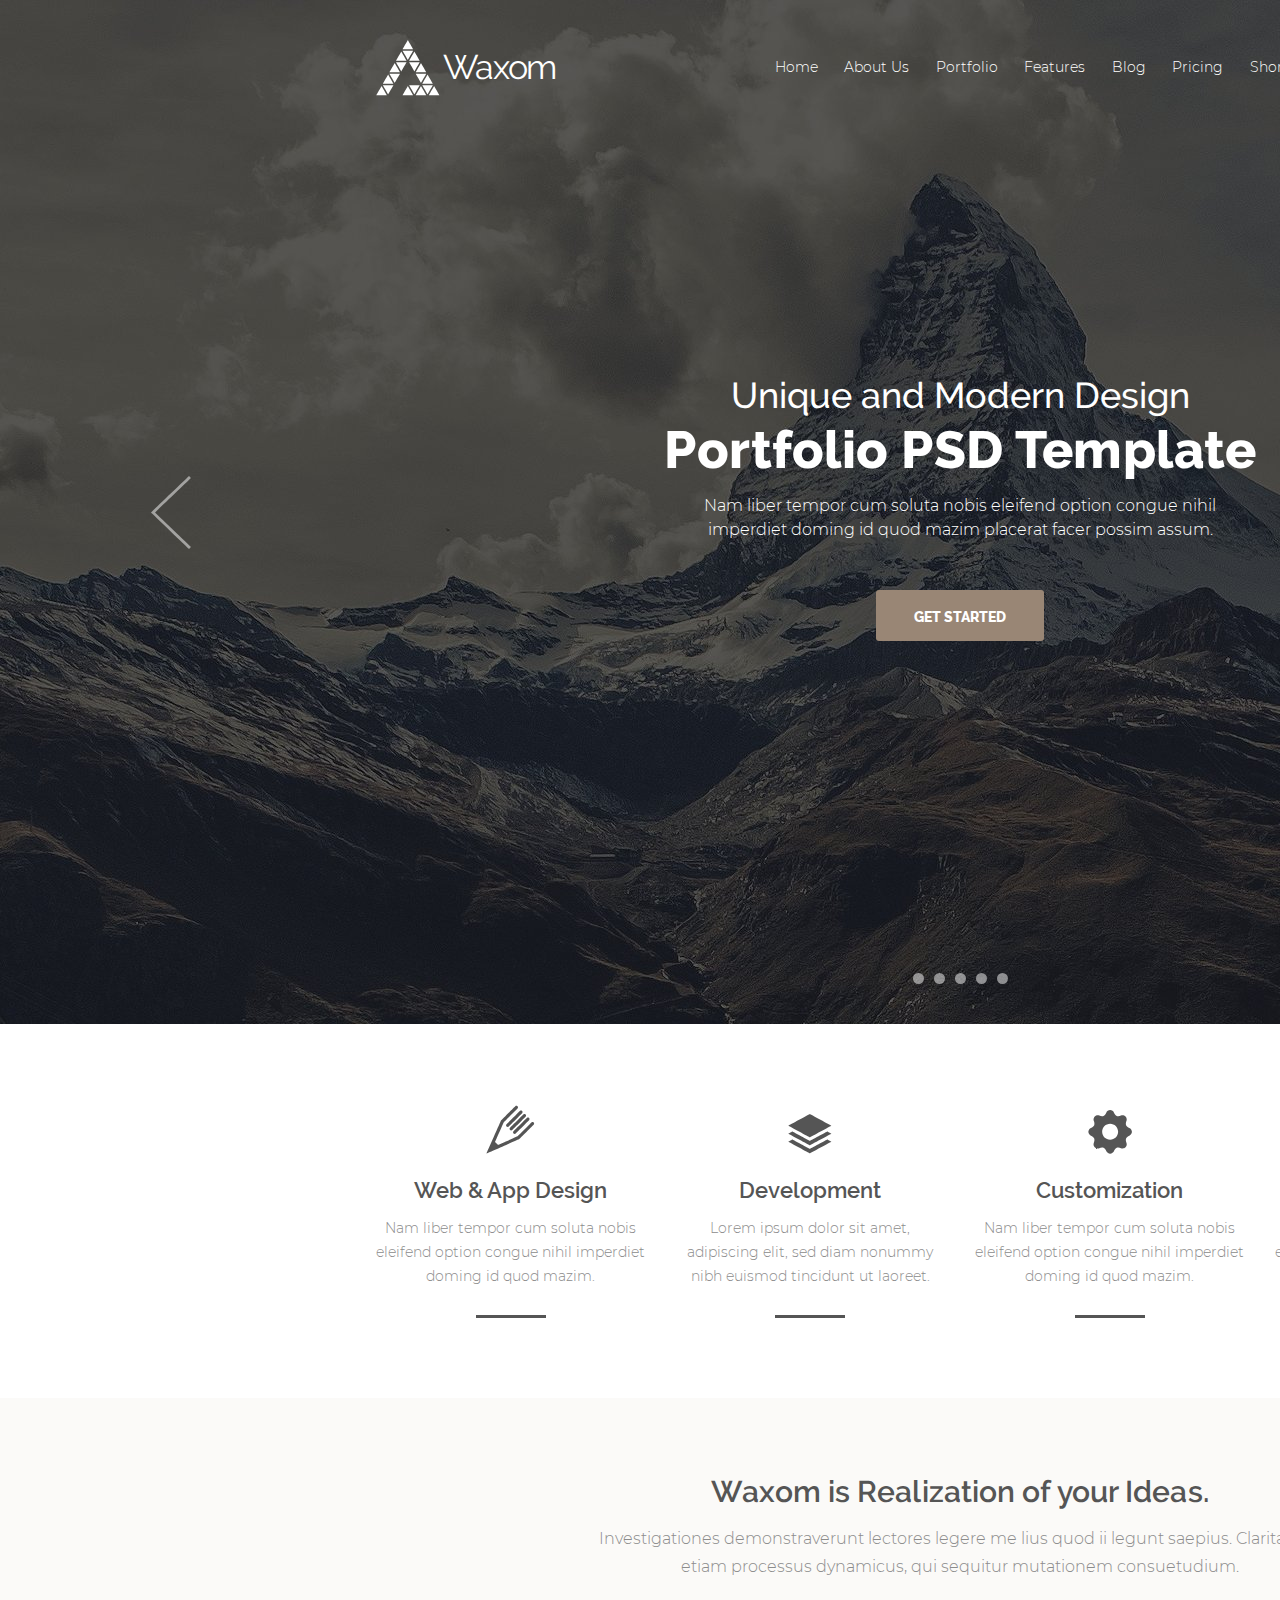
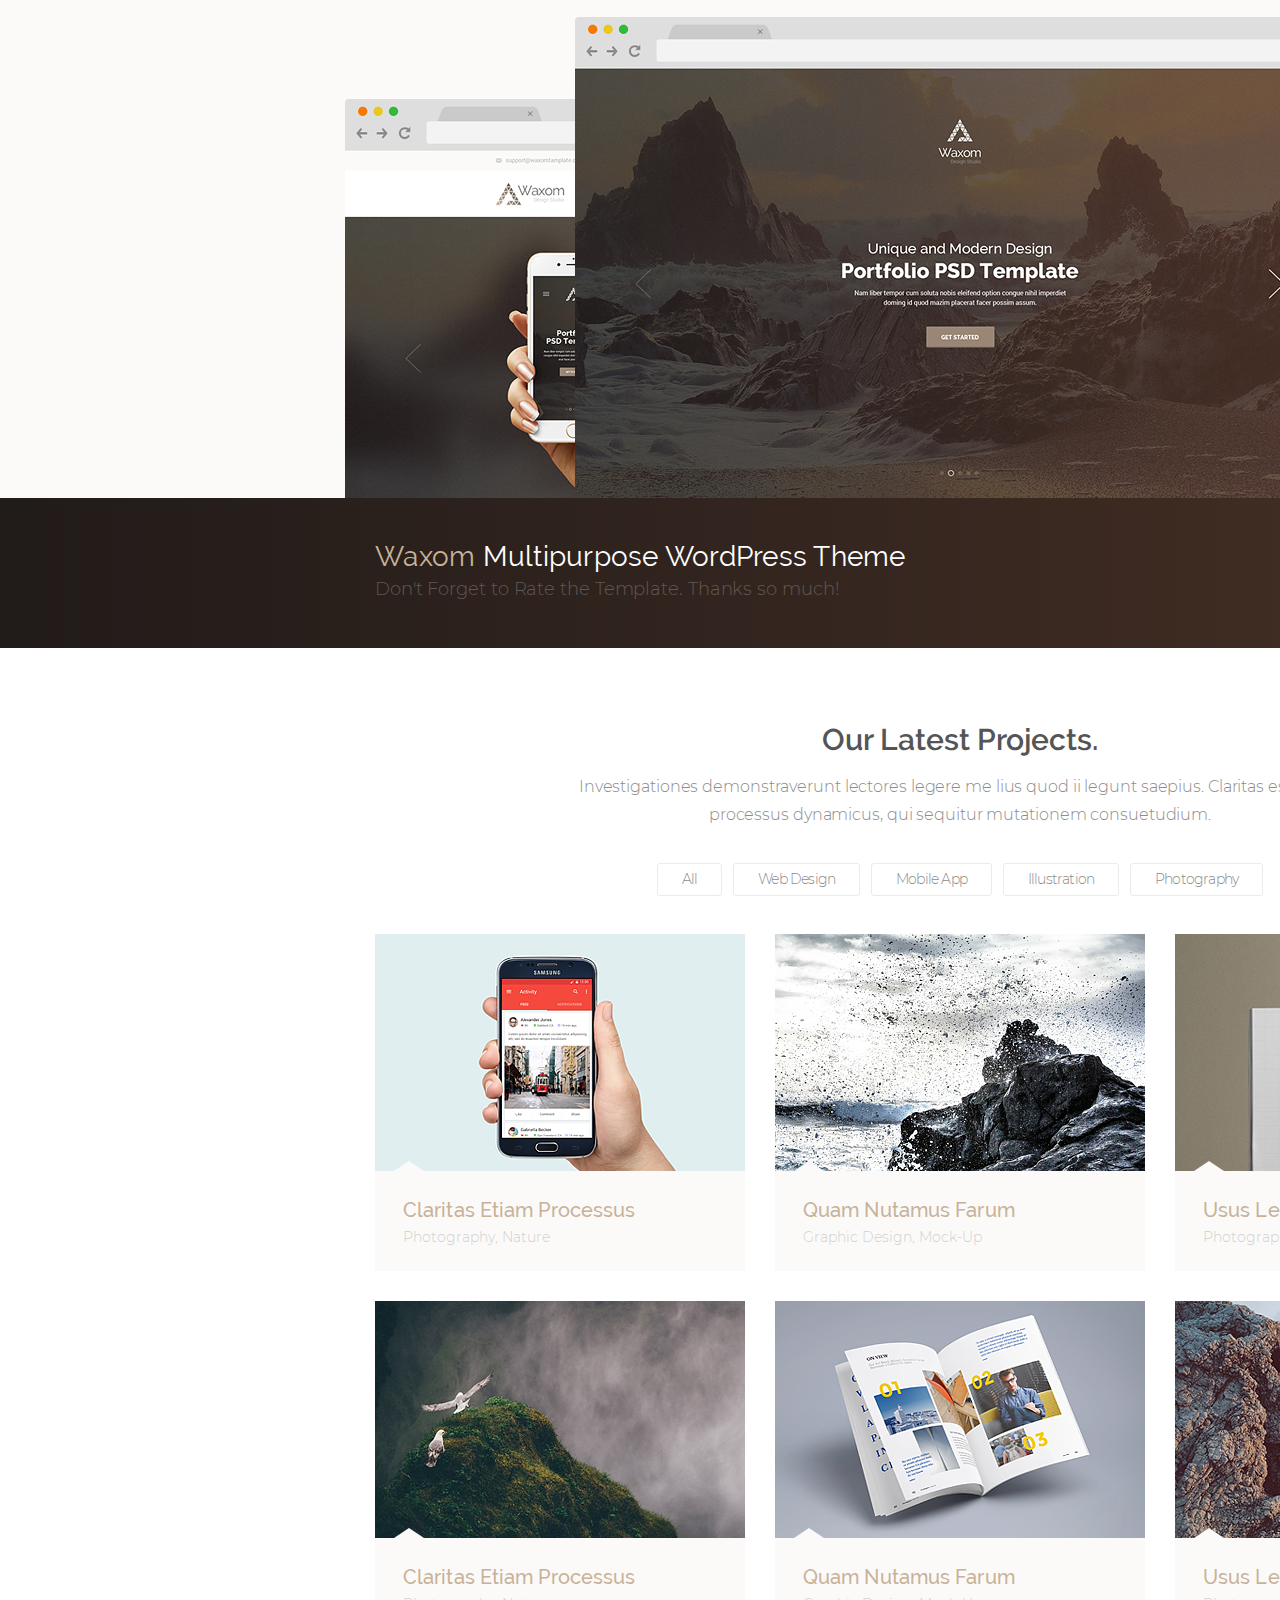
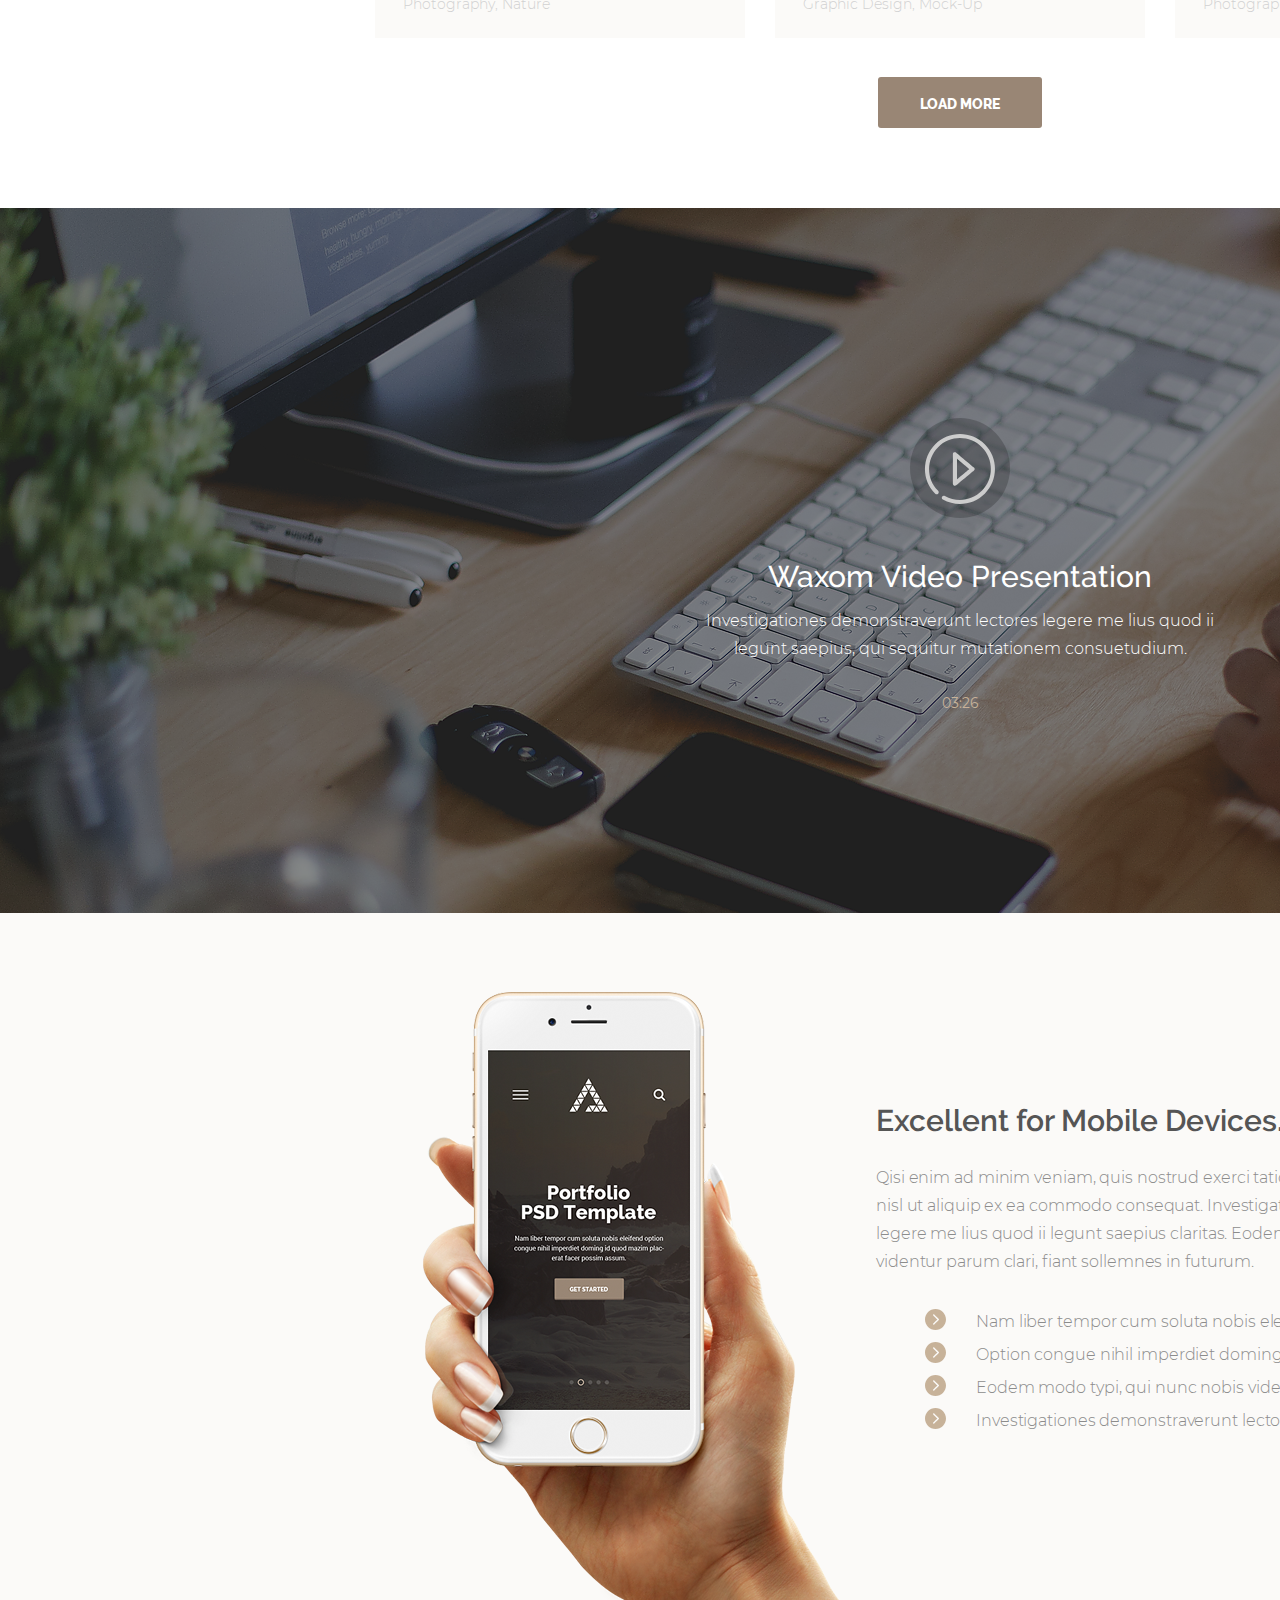
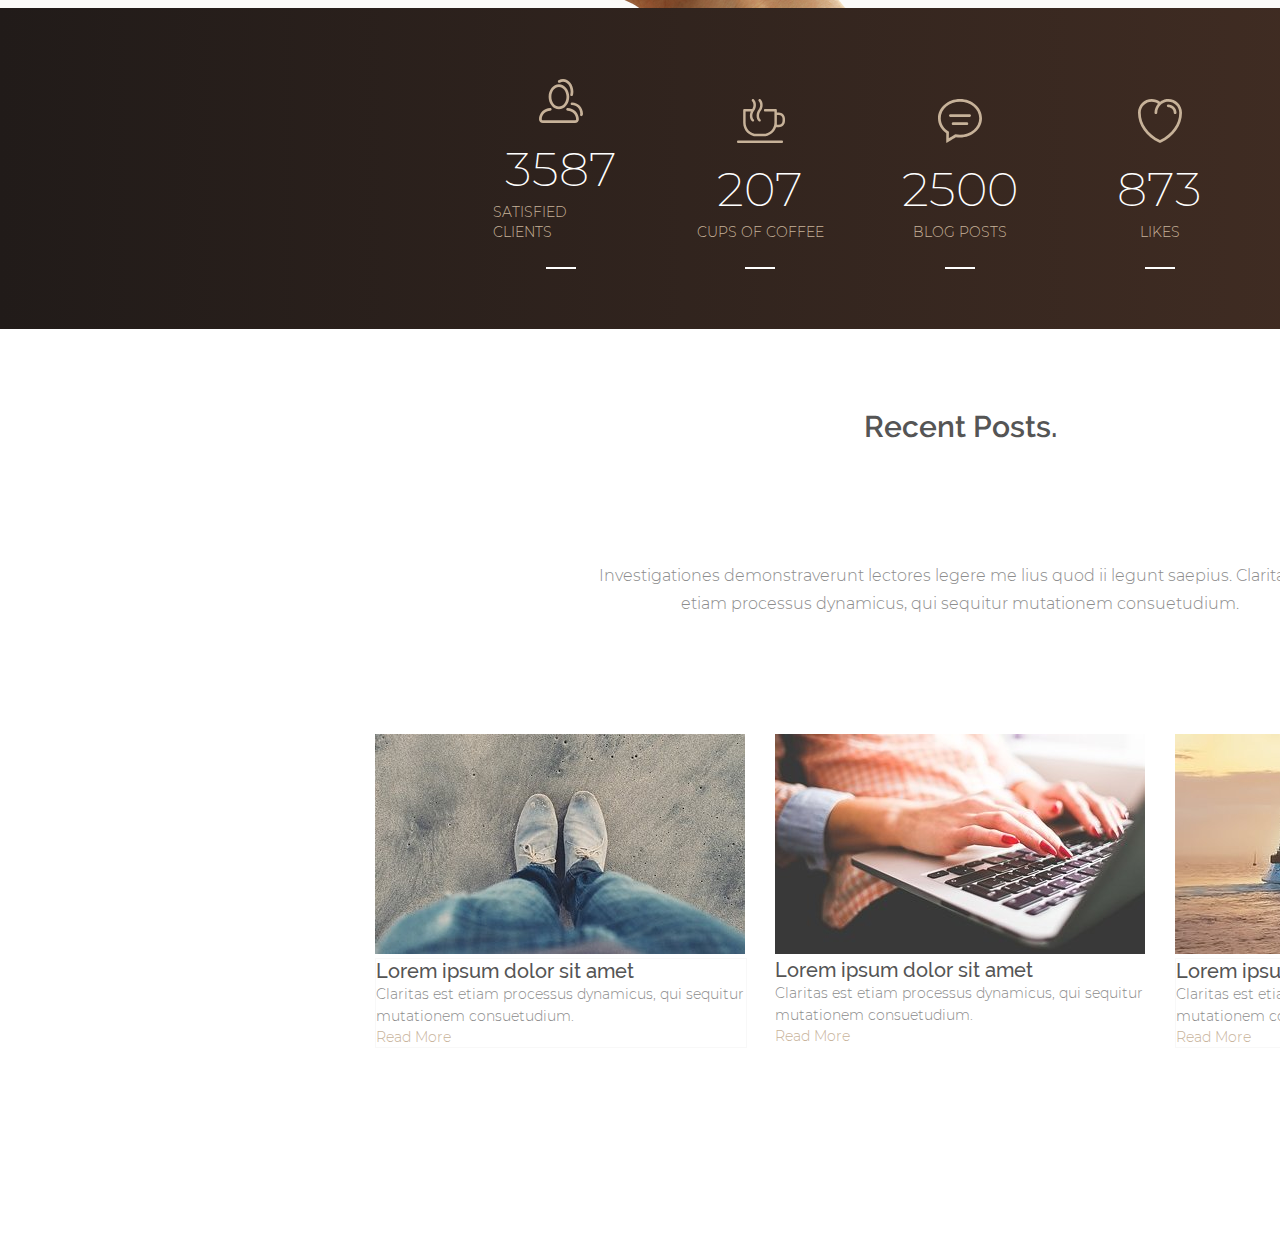
==== commit 9a8fa806: "added posts" ====
--- a/final-template/index.html
+++ b/final-template/index.html
@@ -314,6 +314,40 @@
 				</div>
 			</div>
 		</section>
+		<section class="content posts">
+			<h2 class="posts__title">Recent Posts.</h2>
+			<p class="posts__text">Investigationes demonstraverunt lectores legere me lius quod ii legunt saepius.
+				Claritas est etiam processus dynamicus, qui sequitur mutationem consuetudium.</p>
+			<div class="posts-row">
+				<article class="posts__card">
+					<img src="img/post_1.jpg" alt="Image" class="posts__card__img" width="370">
+					<div class="posts__card-textblock">
+						<span class="posts__card__title">Lorem ipsum dolor sit amet</span>
+						<span class="posts__card__text">Claritas est etiam processus dynamicus, qui sequitur mutationem
+							consuetudium.</span>
+						<a href="#" class="posts__card__link">Read More</a>
+					</div>
+				</article>
+				<article class="posts__card">
+					<img src="img/post_2.jpg" alt="Image" class="posts__card__img" width="370">
+					<div class="posts__card__card-textblock">
+						<span class="posts__card__title">Lorem ipsum dolor sit amet</span>
+						<span class="posts__card__text">Claritas est etiam processus dynamicus, qui sequitur mutationem
+							consuetudium.</span>
+						<a href="#" class="posts__card__link">Read More</a>
+					</div>
+				</article>
+				<article class="posts__card">
+					<img src="img/post_3.jpg" alt="Image" class="posts__card__img" width="370">
+					<div class="posts__card-textblock">
+						<span class="posts__card__title">Lorem ipsum dolor sit amet</span>
+						<span class="posts__card__text">Claritas est etiam processus dynamicus, qui sequitur mutationem
+							consuetudium.</span>
+						<a href="#" class="posts__card__link">Read More</a>
+					</div>
+				</article>
+			</div>
+		</section>
 	</main>
 	<script src="https://code.jquery.com/jquery-3.3.1.js"
 		integrity="sha256-2Kok7MbOyxpgUVvAk/HJ2jigOSYS2auK4Pfzbm7uH60=" crossorigin="anonymous"></script>
--- a/final-template/css/style.css
+++ b/final-template/css/style.css
@@ -835,3 +835,71 @@
   height: 2px;
   background-color: #fff;
 }
+.posts {
+  min-height: 755px;
+  display: flex;
+  flex-wrap: wrap;
+  justify-content: center;
+  padding: 80px 0 80px 0;
+}
+.posts__title {
+  width: 100%;
+  font-family: raleway, sans-serif;
+  font-style: normal;
+  font-weight: 600;
+  font-size: 30px;
+  line-height: 1.2;
+  color: #555555;
+  text-align: center;
+  margin: 0;
+}
+.posts__text {
+  width: 757px;
+  font-family: montserrat, sans-serif;
+  font-style: normal;
+  font-weight: 300;
+  font-size: 16px;
+  line-height: 28px;
+  color: #8c8c8c;
+  text-align: center;
+  margin: 0;
+}
+.posts-row {
+  width: 100%;
+  display: flex;
+  justify-content: space-between;
+}
+.posts__card {
+  width: 370px;
+}
+.posts__card-textblock {
+  width: 100%;
+  border: 1px solid #f8f8f8;
+}
+.posts__card__title {
+  font-family: raleway, sans-serif;
+  font-style: normal;
+  font-weight: 500;
+  font-size: 20px;
+  line-height: 1.2;
+  color: #555555;
+  display: block;
+}
+.posts__card__text {
+  font-family: montserrat, sans-serif;
+  font-style: normal;
+  font-weight: 300;
+  font-size: 14px;
+  line-height: 22px;
+  color: #8c8c8c;
+  display: block;
+}
+.posts__card__link {
+  text-decoration: none;
+  font-family: montserrat, sans-serif;
+  font-style: normal;
+  font-weight: 300;
+  font-size: 14px;
+  line-height: 20px;
+  color: #c7b299;
+}
